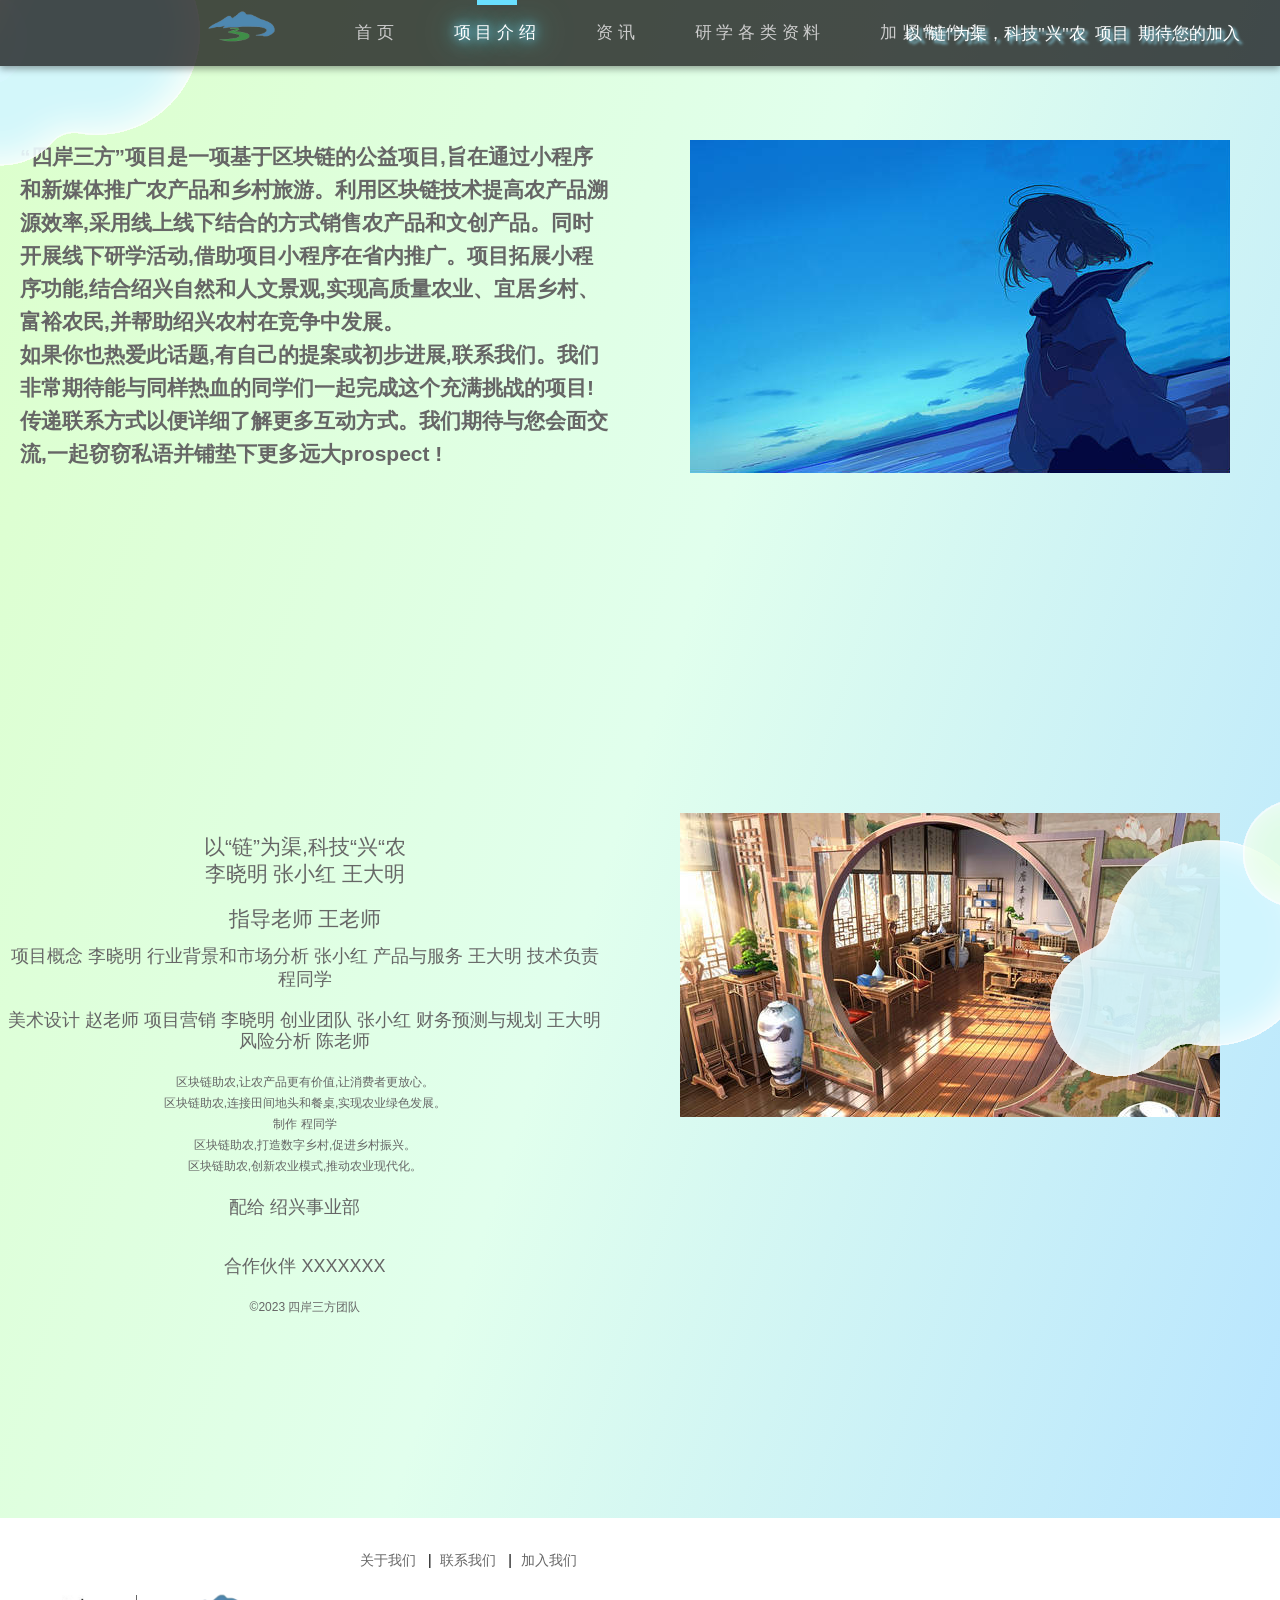
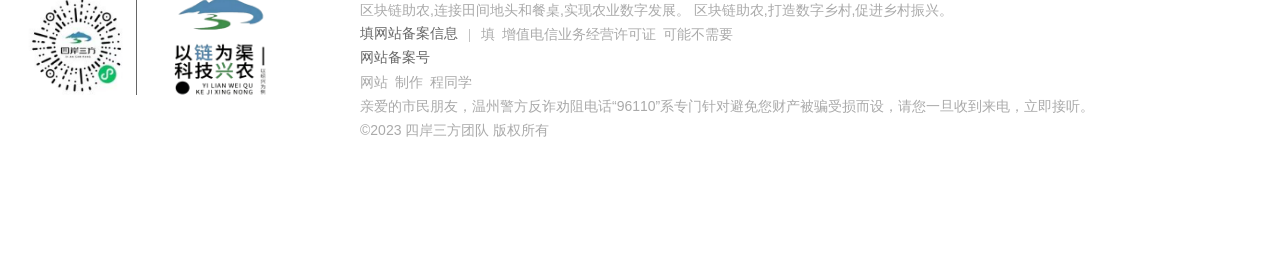
==== introduction.html @ 14f5defb "sanfangxinnong" ====
<!DOCTYPE html>

<html lang="zh-CN"> 
	<head> 
		<meta charset="UTF-8"> 
		<meta name="viewport" content="width=device-width, initial-scale=1.0">
		<title>以"链"为渠，科技"兴"农 项目</title> 
		<!-- 网站说明 -->
		 <meta name="description" content="xxxxxxxx"/>
		 <!-- 网站搜索关键字 -->
		 <meta data-n-head="true" data-hid="Keywords" name="Keywords" content="xxxxx"/>
		<!-- 设置网站的图标（在标题栏和收藏栏）
		 网站图片一般都存储在网站的根目录下，名字一般叫做 favicon.ico -->
		<link rel="icon" type="image/x-icon" href="image\favicon.ico" /><!--网页图标-->
    <!-- 引入初始样式文件 -->
    <link rel="stylesheet" href="css/base.css">
    <!-- 引入公共的样式文件 -->
    <link rel="stylesheet" href="css/common.css">
    <!-- 引入字体图标的样式文件 -->
    <link rel="stylesheet" href="fonts/style.css">
    <script src="js\news.js">

    </script>
 
</head>
<style>
/* 设置所有元素的盒模型，边距和填充为0 */
* {
 box-sizing: border-box;
 margin: 0;
 padding: 0;
 }
 /* 头部模块顶部的小滑块 */
.piece{
  position: absolute; /* 绝对定位 */
  z-index: 1; /* 层级为1 */
  transition: all 0.3s ease-in-out 0s; /* 过渡效果 */
  background-color: rgb(105, 224, 255); /* 背景颜色 */
  height: 5px; /* 高度为5px */
  left: 477px; /* 距离左边为354px */
  width: 40px; /* 宽度为40px */
  top: 0px; /* 距离顶部为0px */
 }
 .header_logo {
  float: left; /* 左浮动 */
  margin-left: 8px; /* 左外边距为8px */
  margin-right: 0px; /* 右外边距为0px */
  width: 317px; /* 宽度为317px */
  height: 100%; /* 高度为100% */
  background: transparent url(../images/header_logo.png) no-repeat; /* 背景图片不重复 */
  cursor: pointer; /* 鼠标样式为指针 */
  font-size: 0; /* 字体大小为0 */
 }
 .header_navbar {
  display: inline-block; /* 行内块级元素 */
  list-style-type: none; /* 列表样式为无序列表 */
 }
 .header_navitem {
  position: relative; /* 相对定位 */
  float: left; /* 左浮动 */
  width: auto; /* 宽度自适应 */
  height: 66px; /* 高度为66px */
  margin: 0 30px; /* 上下外边距为0，左右外边距为30px */
  line-height: 66px; /* 行高为66px，实现垂直居中 */
  font-size: 17px; /* 字体大小为17px */
  color: #ccc; /* 字体颜色为灰色 */
  text-align: center; /* 文本居中对齐 */
  cursor: pointer; /* 鼠标样式为指针 */
 }
 .header_navitem:hover, .header_navitem_focus {
  text-shadow: 0 0 10px #69e0ff, 0 0 20px #69e0ff, 0 0 40px #69e0ff; /* 文本阴影效果，颜色为蓝色 */
  color: #fff; /* 文本颜色为白色 */
 }
 

/* 使用target标签对不同的块进行标记 */
.header_navitem[target=top]:hover ~ .piece{
  left: 355px;
}
.header_navitem[target=first]:hover ~ .piece{
    left: 477px;
}
.header_navitem[target=second]:hover ~ .piece{
    left: 596px;
}
.header_navitem[target=third]:hover ~ .piece{
    left: 740px;
}
.header_navitem[target=fourth]:hover ~ .piece{
    left: 750px;
}
.header_navitem[target=fifth]:hover ~ .piece{
    left: 849px;
}
/* 定义一个类名为city的样式 */
.city {
 color: #666; /* 设置文本颜色为灰色 */
 font-family: Helvetica Neue, arial, sans-serif; /* 设置字体为Helvetica Neue或者arial或者sans-serif */
 font-size: 18px; /* 设置字体大小为14像素 */
 line-height: 18px; /* 设置行高为14像素 */
 text-decoration: none; /* 去掉文本的下划线 */
 width: auto; /* 设置宽度为自动 */
 max-width: auto; /* 设置最大宽度为自动 */
 padding-right: 20px; /* 设置右内边距为20像素 */
 margin-left: auto; /* 设置左外边距为自动 */
 margin-right: auto; /* 设置右外边距为自动 */
}

/* 定义一个类名为inner的样式 */
.inner {
 padding-top: 140px; /* 设置上内边距为140像素 */
 padding-bottom: 200px; /* 设置下内边距为200像素 */
 column-gap: 40px; /* 设置列间距为40像素 */
 display: grid; /* 设置显示方式为网格布局 */
 grid-template-columns: repeat(auto-fit, minmax(320px, 0.5fr)); /* 设置自适应的网格列，每列最小宽度为320像素，最大宽度为可用空间的一半 */
 grid-template-rows: auto; /* 设置自适应的网格行，每行高度根据内容自动调整 */
 justify-items: center; /* 设置网格项在水平方向上居中对齐 */
}

/* 定义一个类名为catchcopy的样式 */
.catchcopy {
 font-size: 21px; /* 设置字体大小为24像素 */
 font-weight: 700; /* 设置字体粗细为700 */
 line-height: 33px; /* 设置行高为38像素 */
 animation-delay: 0.6s; /* 设置动画延迟时间为0.6秒 */
 animation-duration: 0.55s; /* 设置动画持续时间为0.55秒 */
 animation-name: fadein; /* 设置动画名称为fadein，需要定义fadein的关键帧和属性变化 */
 animation-timing-function: cubic-bezier(0, 0, 0.1, 1); /* 设置动画的速度曲线为三次贝塞尔曲线，控制点坐标分别为(0, 0)和(0.1, 1) */ 
}

/* 定义一个类名为left-image的样式 */
.left-image {
  margin-right: 10px; /* 设置图片和文本的右间距为10像素 */
  margin-left: 20px; /* 设置图片和左边界的间距为20像素 */
  max-width: 100%; /* 设置图片的最大宽度为可用空间的一半 */
  height: auto; /* 设置图片的高度为自动 */
}

/* 定义一个类名为right-image的样式 */
.right-image {
  margin-left: 10px; /* 设置图片和文本的左间距为10像素 */
  margin-right: 20px; /* 设置图片和右边界的间距为20像素 */
  max-width: 100%; /* 设置图片的最大宽度为可用空间的一半 */
  height: auto; /* 设置图片的高度为自动 */
}

/* 定义鼠标悬停在图片时的样式 */
.left-image:hover {
  opacity: 0.5; /* 设置图片的透明度为0.5 */
  border: 5px solid black; /* 设置图片的边框为5像素的黑色实线 */
}


/* 定义鼠标悬停在图片时的样式 */
.right-image:hover {
  opacity: 0.5; /* 设置图片的透明度为0.5 */
  border: 5px solid black; /* 设置图片的边框为5像素的黑色实线 */
}
.awa2 {
    position: absolute; /* 设置图片的定位方式为绝对定位 */
    top:-111px; /* 设置图片距离上边界为0 */
    left: -111px; /* 设置图片距离右边界为0 */
  }
.awa3 {
    position: absolute; /* 设置图片的定位方式为绝对定位 */
    top:-10px; /* 设置图片距离上边界为0 */
    left: -70px; /* 设置图片距离右边界为0 */
  }
  .awa4 {
    position: absolute; /* 设置图片的定位方式为绝对定位 */
    top:800px; /* 设置图片距离上边界为0 */
   right: -70px; /* 设置图片距离右边界为0 */
  }
/* 定义spin动画的关键帧和属性变化 */
@keyframes spin {
    from {transform: rotate(0deg);}
    to {transform: rotate(360deg);}
}

/* 定义fadein动画的关键帧和属性变化 */
@keyframes fadein {
    from {opacity:0;}
    to {opacity:1;}
}
/* 设置移动端和平板端的断点 */
@media screen and (max-width: 768px) {
  /* 设置移动端和平板端的样式 */
  .city {
    max-width: 100%; /* 设置最大宽度为100% */
  }

  .inner {
    grid-template-columns: repeat(auto-fit, minmax(200px, 1fr)); /* 设置网格列的最小宽度为200px */
    padding-top: 80px; /* 设置上内边距为80px */
    padding-bottom: 100px; /* 设置下内边距为100px */
    padding-left: 333px; /* 设置左内边距为50px */
    padding-right: 333px; /* 设置右内边距为50px */
  }

  .catchcopy {
    font-size: 21px; /* 设置字号为21px */
    line-height: 28px; /* 设置行高为28px */
    width: 80%; /* 设置宽度为80% */
   
  }
  /* 定义一个类名为awa2的样式 */


}


</style>

<main>
  <!-- 使用<main>标签包裹整个页面 -->
<body>
  <!-- 头部模块 start-->
  <header class="header">
      <!-- logo模块 -->
    <div class="header_logo">
        <h1>
          <img src="image/四岸三方logo.png" width="330">
        </h1>
    </div>
    <!--音乐控件 -->
    <!-- <div class="audio_controller">
        <div class="audio_controller_on">
          <img src="image/audio_controller_on.png" alt="音乐控件" class="audio_controller_on">
           谷歌浏览器不支持自动播放，可用edge浏览器打开 -->
          <!-- <audio src="audios/BackGroundMusic.mp3" autoplay="autoplay" loop="loop">
            您的浏览器不支持视频播放
          </audio>
        </div>
    </div> --> 
    <div class="header_navbar">
      <a href="index.html" target="top" class="header_navitem" >首 页</a>
       <!-- 使用target标签对不同的块进行标记 -->
       <a href="#" target="first" class="header_navitem header_navitem_focus" >项 目 介 绍</a>
       <a href="news.html" target="second" class="header_navitem">资&nbsp;讯</a>
       <a href="product.html" target="third" class="header_navitem">研 学 各 类 资 料</a>
       <a href="#"  class="header_navitem">加 紧 制 作 中</a>
       <div class="piece" ></div>
     </div>
     <div class="header_login">
       <button class="login_btn">
       <!-- 之前是登录按钮  -->
     </span> <span style="color:white;text-shadow:3px 3px 3px rgb(150, 233, 254)">以"链"为渠，科技"兴"农 项目 期待您的加入</span>
       </button>
     </div>
   </header>

<section class="city" style="background-image: linear-gradient(108.54deg, rgb(220, 255, 203), rgb(225, 255, 237), rgb(184, 229, 255));" >
<!-- 使用<section>标签表示每一段代码，并给它一个类名city -->
  <div class="inner" >
  <!-- 使用<div>标签表示内部容器，并给它一个类名inner -->
    <img class="awa3" src="image\BUBBLE1.svg" style="height:97px;" data-rellax-speed="1.2" /> 
    <!-- 使用<img>标签表示图片，并给它一个类名awa1，只设置高度属性 -->
    <div class="catchcopy" style="margin-left: 20px;" >
    <!-- 使用<div>标签表示文本，并给它一个类名catchcopy -->
    “四岸三方”项目是一项基于区块链的公益项目,旨在通过小程序和新媒体推广农产品和乡村旅游。利用区块链技术提高农产品溯源效率,采用线上线下结合的方式销售农产品和文创产品。同时开展线下研学活动,借助项目小程序在省内推广。项目拓展小程序功能,结合绍兴自然和人文景观,实现高质量农业、宜居乡村、富裕农民,并帮助绍兴农村在竞争中发展。 
    <br>如果你也热爱此话题,有自己的提案或初步进展,联系我们。我们非常期待能与同样热血的同学们一起完成这个充满挑战的项目! 
    传递联系方式以便详细了解更多互动方式。我们期待与您会面交流,一起窃窃私语并铺垫下更多远大prospect !
    </div>
    <img src="image/轮播2.jpg" class="left-image">
    <!-- <img src="image/轮播1.jpg"  class="left-image"> -->

  </div>
  <div class="inner" style="text-align: center;"`>
    <img class="awa2" src="image\BUBBLE2.svg" style="height: 333px;" data-rellax-speed="0.8" />
    <img class="awa4" src="image\BUBBLE2.svg" style="height: 333px;" data-rellax-speed="0.8" />
    <img class="awa4" src="image\BUBBLE1.svg" style="height:107px;" data-rellax-speed="1.2" />
    <div style="text-align: center;"> 
      
       <p style="font-size: 21px; font-weight: 200; line-height: 27px; margin-top: 20px;">以“链”为渠,科技“兴“农</p> 
       <p style="font-size: 21px; font-weight: 200; line-height: 27px; margin-bottom: 5px;">李晓明 张小红 王大明</p> 
       <br>
       <p style="font-size: 21px; font-weight: 200;"> 指导老师 王老师</p> 
       <br>
       <p style="font-size: 18px; font-weight: 200; line-height: 21px; margin-bottom: 20px;"> 项目概念 李晓明 行业背景和市场分析 张小红 产品与服务 王大明 技术负责 程同学 
        <span ></span> 
       </p>
       <p style="font-size: 18px; font-weight: 200; line-height: 21px; margin-bottom: 20px;"> 美术设计 赵老师 项目营销 李晓明 创业团队 张小红 财务预测与规划 王大明 风险分析 陈老师 </p> 
       <p style="font-size: 12px; font-weight: 200; line-height: 21px;">区块链助农,让农产品更有价值,让消费者更放心。</p> 
       <p style="font-size: 12px; font-weight: 200; line-height: 21px;">区块链助农,连接田间地头和餐桌,实现农业绿色发展。</p> 
       <p style="font-size: 12px; font-weight: 200; line-height: 21px;">制作 程同学</p> 
       <p style="font-size: 12px; font-weight: 200; line-height: 21px;margin-bottom: 20px;"> 区块链助农,打造数字乡村,促进乡村振兴。 
        <br> 区块链助农,创新农业模式,推动农业现代化。 
       </p> 
       
       <p style="font-size: 18px; font-weight: 200; line-height: 21px; margin-bottom: 20px;">配给 绍兴事业部    </p>        
        <p style="font-size: 18px; font-weight: 200; line-height: 21px; margin-bottom: 20px;">合作伙伴 XXXXXXX</p> 
       <p style="font-size: 12px; font-weight: 200; line-height: 21px;">©2023 四岸三方团队</p> 
      </div>
      <img src="image/轮播4.jpg" class="right-image">
      <!-- <img src="image/轮播3.jpg"  class="right-image"> -->
    </div>
  </section>
</main>
 <!-- 尾部内容模块 start -->
 <div class="footer">
  <div class="footer-content">
    <div class="footer-logo">
      <div style="display: flex; align-items: center;">
        <img src="image\二维码(temp).png" >
        <span></span>
        <h1>
          <img src="image/页脚logo.png">
        </h1>
      </div>    
    </div>
    <div class="footer-info">
      <div class="footer-link">
        <div class="footer-protocol">
          <div>
            <a href="#" target="_blank" >关于我们</a>
            |           
            <a href="#" target="_blank" >联系我们</a>
            |           
            <a href="#" target="_blank">加入我们</a>          
          </div>        
        </div>      
      </div>
      <div>
        <p class="advice-info">          
          区块链助农,连接田间地头和餐桌,实现农业数字发展。    区块链助农,打造数字乡村,促进乡村振兴。
        </p>
        <div class="inline-info">
          <a href="#" target="_blank">            
            填网站备案信息           
          </a>
          <span class="split-line"> | </span>
          <span>填  增值电信业务经营许可证  可能不需要 </span>
        </div>              
      </div>
      <div class="footer-filing-content">                    
        <a href="#" target="_blank">网站备案号 </a>              
      </div>
      <div class="footer-filing-tip">              
        <span>网站 制作 程同学</span>        
      </div>
      <div class="footer-tip">        
        亲爱的市民朋友，温州警方反诈劝阻电话“96110”系专门针对避免您财产被骗受损而设，请您一旦收到来电，立即接听。      
      </div>
      <div class="mihoyo-copyright">©2023 四岸三方团队 版权所有</div>
      <div class="footer-icon">
        <a href="#" target="_blank" style="background-image: url(images/shiming.png);"></a>
        <a href="#" target="_blank" style="background-image: url(images/jubao.png);"></a>
        <a href="#" target="_blank" style="background-image: url(images/youhai.png);"></a>
        <a href="#" target="_blank" style="background-image: url(images/culture.png);"></a>
        <a href="#" target="_blank" style="background-image: url(images/e110.png);"></a>
        <a href="#" target="_blank" style="background-image: url(images/zhizhao.png);"></a>
      </div>
    </div>
  </div>
</div>
<!-- 尾部内容模块 end -->
</footer>
<!-- 尾部模块 end-->
</div>
</body>
</html>
---- css/base.css ----
/* 把所有标签的内外边距清零 */
* {
    margin: 0;
    padding: 0;
    /* CSS3里的盒子模型 */
    box-sizing: border-box;
}
/* em 和 i 斜体的文字不倾斜 */
em,
i {
    font-style: normal
}
/* 去掉li 的小圆点 */
li {
    list-style: none
}

img {
    /* border 0 照顾低版本浏览器 如果 图片外面包含了链接会有边框的问题 */
    border: 0;
    /* 取消图片底侧有空白缝隙的问题 */
    vertical-align: middle
}

button {
    /* 当我们鼠标经过button 按钮的时候，鼠标变成小手 */
    cursor: pointer
}

a {
    color: #666;
    text-decoration: none
}

a:hover {
    color:rgba(47, 150, 227, 0.75);
}

button,
input {
    /* "\5B8B\4F53" 就是宋体的意思 这样浏览器兼容性比较好 */
    font-family: Microsoft YaHei, Heiti SC, tahoma, arial, Hiragino Sans GB, "\5B8B\4F53", sans-serif
}

body {
    width: 100%;
    height: 100%;
    /* CSS3 抗锯齿形 让文字显示的更加清晰 */
    -webkit-font-smoothing: antialiased;
    background-color: #fff;
    font: 12px/1.5 Microsoft YaHei, Heiti SC, tahoma, arial, Hiragino Sans GB, "\5B8B\4F53", sans-serif;
    color: #666
}
html {
    height: 100%;
}

span{
    font-family: 'icomoon';
}

.hide,
.none {
    display: none
}
/* 清除浮动 */
.clearfix:after {
    visibility: hidden;
    clear: both;
    display: block;
    content: ".";
    height: 0
}

.clearfix {
    *zoom: 1
}
---- css/common.css ----
/* 头部模块 start*/

/* 定义头部模块 */
.header {
  position: fixed;
  z-index: 998;
  width: 100%;
  min-width: 1280px;
  height: 66px;
  background-color: rgba(17, 17, 17, 0.75);
  box-shadow: 0px 3px 7px 0px rgba(0, 0, 0, 0.35);
}

/* 头部模块顶部的小滑块 */
.piece{
 position: absolute; /* 绝对定位 */
 z-index: 1; /* 层级为1 */
 transition: all 0.3s ease-in-out 0s; /* 过渡效果 */
 background-color: rgb(105, 224, 255); /* 背景颜色 */
 height: 5px; /* 高度为5px */
 left: 354px; /* 距离左边为354px */
 width: 40px; /* 宽度为40px */
 top: 0px; /* 距离顶部为0px */
}
.header_logo {
 float: left; /* 左浮动 */
 margin-left: 8px; /* 左外边距为8px */
 margin-right: 0px; /* 右外边距为0px */
 width: 317px; /* 宽度为317px */
 height: 100%; /* 高度为100% */
 background: transparent url(../images/header_logo.png) no-repeat; /* 背景图片不重复 */
 cursor: pointer; /* 鼠标样式为指针 */
 font-size: 0; /* 字体大小为0 */
}
.header_navbar {
 display: inline-block; /* 行内块级元素 */
 list-style-type: none; /* 列表样式为无序列表 */
}
.header_navitem {
 position: relative; /* 相对定位 */
 float: left; /* 左浮动 */
 width: auto; /* 宽度自适应 */
 height: 66px; /* 高度为66px */
 margin: 0 30px; /* 上下外边距为0，左右外边距为30px */
 line-height: 66px; /* 行高为66px，实现垂直居中 */
 font-size: 17px; /* 字体大小为17px */
 color: #ccc; /* 字体颜色为灰色 */
 text-align: center; /* 文本居中对齐 */
 cursor: pointer; /* 鼠标样式为指针 */
}
.header_navitem:hover, .header_navitem_focus {
 text-shadow: 0 0 10px #69e0ff, 0 0 20px #69e0ff, 0 0 40px #69e0ff; /* 文本阴影效果，颜色为蓝色 */
 color: #fff; /* 文本颜色为白色 */
}


/* 使用target标签对不同的块进行标记 */
.header_navitem[target=first]:hover ~ .piece{
    left: 477px;
}
.header_navitem[target=second]:hover ~ .piece{
    left: 596px;
}
.header_navitem[target=third]:hover ~ .piece{
    left: 740px;
}
.header_navitem[target=fourth]:hover ~ .piece{
    left: 750px;
}
.header_navitem[target=fifth]:hover ~ .piece{
    left: 849px;
}

/* 登录按键 */
.header_login {
    display: flex;
    justify-content: flex-end;
    position: absolute;
    top: 0;
    right: 30px;
    height: 100%;
    min-width: 200px;
    white-space: nowrap;
}
.header_login .login_btn {
  display: flex;
  align-items: center;
  padding: 0 10px;
  border: 0;
  outline: none;
  background: none;
  font-size: 17px;
  color: #ccc;
}
.header_login .login_btn #user{
  margin-left: 18px;
  font-size: 27px;
}
.header_login .login_btn:hover {
  color: #fff;
}

/* 音乐播放控件 */
.audio_controller {
  position: fixed;
  z-index: 999;
  top: 18px;
  left: 70px;
}
.audio_controller_on,
.audio_controller_off {
  width: 30px;
  height: 30px;
  cursor: pointer;
}

/* 头部模块 end*/

/* 内容模块 start*/
.home {
  min-width: 1280px;
  background-color: rgba(17, 17, 17, 0.75);
}
.home .poster {
  position: relative;
  width: 100%;
  height: 100vh;
  
  max-height: 669px; 
  /* 修改这个解决了缩放视频 隔阂问题 */
  overflow: hidden;
}
.home .poster video {
  -o-object-fit: cover;
  object-fit: cover;
  opacity: 1;
  width: 1920px;
  height: 1080px;
}
.home .poster #poster_wrap {
  display: flex;
  left: 0;
  top: 0;
  bottom: 0;
  right: 0;
  z-index: 1000;
  min-width: 1280px;
  justify-content: center;
  align-items: center;
  background: #fcf9fe;
}
.home .poster .poster_bg {
  width: 100%;
  object-fit: cover;
}
.home .poster_sign {
  z-index: 5;
  display: flex;
  flex-direction: column;
  align-items: center;
  justify-content: flex-end;
  position: absolute;
  top: 0;
  bottom: 0;
  left: 0;
  right: 0;
  box-sizing: border-box;
}

/* 视频按钮 */
.home .poster_video {
  position: relative;
  display: block;
  margin: 14px auto;
  width: 48px;
  height: 48px;
  border-radius: 50%;
  border: 0;
  background: #fff;
  
  /* font-size: 0; */
  cursor: pointer;
  outline: none;
  transition: background 0.25s linear;
}
.home .poster_video:hover {
  background: transparent;
}
.home .poster_video_entry {
  width: 356px;
  height: 76px;
  background: url(../images/download.png) no-repeat center center;
  margin-bottom: 20px;
}
.home .poster_video::before {
  content: '';
  display: block;
  position: absolute;
  left: 50%;
  top: 50%;
  z-index: 1;
  width: 28px;
  height: 28px;
  
  /* 使用平移调整到到按钮的中心位置 */
  transform: translate(-50%, -50%);
  background: url(../images/play.png) no-repeat;
  background-position: center top;
}
.home .poster_video:hover::before {
  background: url(../images/play.png) no-repeat;
  background-position: center bottom;
}

/* 游戏下载部分 */
.poster_download {
  
  /* flex-shrink: 0; */
  margin-bottom: 20px;
  height: 143px;
}
.poster_download_frame {
  display: flex;
  justify-content: space-between;
  margin: 0 auto;
  width: 643px;
  height: 100%;
  padding: 10px;
  background: url(../images/download_frame.png) center no-repeat;
}
.poster_download_frame .poster_download_frame_btn {
  display: block;
  cursor: pointer;
  
  /* flex-shrink: 0; */
}
.poster_download_frame .poster_download_frame_btn_lg {
  width: 164px;
  height: 123px;
  background-image: url(../images/pc_first.png);
}
.poster_download_frame_btn_lg:hover{
  background-image: url(../images/pc_last.png);
}
.poster_download_frame .poster_download_frame_group {
  display: flex;
  flex-direction: column;
  justify-content: space-between;
  align-items: center;
}
.poster_download_frame .poster_download_frame_group_ios {
  width: 176px;
  height: 60px;
  background-image: url(../images/ios_first.png);
}
.poster_download_frame_group_ios:hover{
  background-image: url(../images/ios_last.png);
}
.poster_download_frame .poster_download_frame_group_android {
  width: 176px;
  height: 60px;
  background-image: url(../images/android_first.png);
}
.poster_download_frame_group_android:hover{
  background-image: url(../images/android_last.png);
}
.poster_download_frame .poster_download_frame_group_taptap {
  width: 176px;
  height: 60px;
  background-image: url(../images/taptap_first.png);
}
.poster_download_frame_group_taptap:hover{
  background-image: url(../images/taptap_last.png);
}
.poster_download_frame .poster_download_frame_group_ps4 {
  width: 176px;
  height: 60px;
  background-image: url(../images/ps4_first.png);
}
.poster_download_frame_group_ps4:hover{
  background-image: url(../images/ps4_last.png);
}
.poster_download_frame .poster_download_qr {
  position: relative;
  align-self: flex-start;
  width: 96px;
  height: 100%;
}
.poster_download_qr_icon {
  position: absolute;
  left: 50%;
  top: 33px;
  transform: translateX(-50%);
  z-index: 1;
  width: 30px;
  height: 30px;
  border: 2px solid #475e7d;
  border-radius: 4px;
}
.poster_download_qr_code {
  position: absolute;
  width: 100%;
  display: block;
}
.poster_download_qr_text {
  text-align: center;
  font-size: 16px;
  color: black;
  margin-top: 99px;
}

/* 第一张海报底部的小箭头 */
.home .poster_arrows {
  position: relative;
  margin-bottom: 12px;
  width: 25px;
}
@keyframes arrow
{
  50% {
    opacity: 0;
  }
}
.home .poster_arrow {
  width: 100%;
  height: 15px;
  background-image: url(../images/poster_arrow.png);
  background-repeat: no-repeat;
  background-position: center 0;
  background-color: transparent;
  background-size: auto;
  animation-name: arrow;
  animation-duration: 1.5s;
  animation-timing-function: linear;
  animation-iteration-count: infinite;
}
.home .poster_arrow_1 {
  top: 0;
  animation-delay: 0s;
}
.home .poster_arrow_2 {
  top: 12px;
  animation-delay: 0.5s;
}
.home .poster_arrow_3 {
  top: 24px;
  animation-delay: 1s;
}

/* 第二张海报(新闻模块) */

/* 新闻标题 */
.home .news {
  display: flex;
  flex-direction: column;
  width: 100%;
  height: 910px;
  background: url(../image/newsbg.png) no-repeat center/cover;
  color: #fff;
}
.home .news h3 {
  position: relative;
  margin: 183px auto 60px;
  font-size: 50px;
  font-weight: 400;
  text-align: center;
}
.home .news h3::before, .home .news h3::after {
  content: '';
  position: absolute;
  top: 50%;
  width: 385px;
  height: 14px;
  background: url(../images/news_ba.png) no-repeat center/cover;
}
.home .news h3::before {
  left: 0;
  transform: translate(calc(-100% - 32px), -50%);
}
.home .news h3::after {
  right: 0;
  transform: translate(calc(100% + 32px), -50%) rotateY(180deg);
}

/* 新闻内容 */
.home .news_main {
  display: flex;
  justify-content: center;
  height: 400px;
  margin: 0 auto;
}

/* 轮播图 start */
.home .news_swiper, .home .news_content {
  position: relative;
  width: 640px;
  margin: 0;
  background: rgba(38, 18, 12, 0.62);
}
.swiper-wrapper {
  position: relative;
  width: 100%;
  height: 100%;
  z-index: 1;
  display: -webkit-box;
  display: -webkit-flex;
  display: -ms-flexbox;
  display: flex;
  -webkit-transition-property: -webkit-transform;
  transition-property: -webkit-transform;
  -o-transition-property: transform;
  transition-property: transform;
  transition-property: transform, -webkit-transform;
  transition-property: transform,-webkit-transform;
  -webkit-box-sizing: content-box;
  box-sizing: content-box;
  animation-name: photos;
  animation: photos 16s linear infinite;
}
@keyframes photos
{ 
  0% {
    transform: translate3d(-640px, 0px, 0px);
  }
  23% {
    transform: translate3d(-640px, 0px, 0px);
  }
  25% {
    transform: translate3d(-1280px, 0px, 0px);
  }
  48% {
    transform: translate3d(-1280px, 0px, 0px);
  }
  50% {
    transform: translate3d(-1920px, 0px, 0px);
  }
  73% {
    transform: translate3d(-1920px, 0px, 0px);
  }
  75% {
    transform: translate3d(-2560px, 0px, 0px);
  }
  98% {
    transform: translate3d(-2560px, 0px, 0px);
  }
  100% {
    transform: translate3d(-640px, 0px, 0px);
  }
}
.swiper-slide {
  -webkit-flex-shrink: 0;
  -ms-flex-negative: 0;
  flex-shrink: 0;
  width: 100%;
  height: 100%;
  position: relative;
  -webkit-transition-property: -webkit-transform;
  transition-property: -webkit-transform;
  -o-transition-property: transform;
  transition-property: transform;
  transition-property: transform, -webkit-transform;
  transition-property: transform,-webkit-transform;
}
.swiper-container {
  margin-left: auto;
  margin-right: auto;
  position: relative;
  overflow: hidden;
  list-style: none;
  padding: 0;
  z-index: 1;
}
.home .news_link {
  display: flex;
  width: 100%;
  height: 100%;
}
.home .news_banner {
  width: 100%;
  height: 100%;
  
  /* -o-object-fit: cover; */
  object-fit: cover;
}
.home .news_pager {
  display: flex;
  align-items: flex-end;
  justify-content: center;
}
.swiper-pagination-bullets{
  bottom: 10px;
  left: 0;
  width: 100%;
}

/* .swiper-pagination-bullet_first {
  width: 18px;
  height: 18px;
  margin: 0 4px;
  background-color: #fff;
  border-radius: 50%;
  border: solid 2px rgba(255, 255, 255, 0.3);
  box-sizing: border-box;
  box-shadow: 0px 0px 12px 0px rgba(17, 17, 17, 0.3);
  opacity: 1;
} */
.swiper-pagination-bullet {
  width: 18px;
  height: 18px;
  background-color: rgba(0, 0, 0, 0.1);
  border-radius: 50%;
  border: solid 2px rgba(255, 255, 255, 0.3);
  box-sizing: border-box;
  box-shadow: 0px 0px 12px 0px rgba(17, 17, 17, 0.3);
  opacity: 1;
  animation: bullet 16s linear infinite;
}
.swiper-pagination-bullets .swiper-pagination-bullet {
  margin: 0 4px;
}
.swiper-pagination {
  position: absolute;
  text-align: center;
  -webkit-transition: .3s opacity;
  -o-transition: .3s opacity;
  transition: .3s opacity;
  -webkit-transform: translate3d(0,0,0);
  transform: translate3d(0,0,0);
  z-index: 10;
}
@keyframes bullet
{ 
  0% {
    background-color: #fff;
  }
  24.9% {
    background-color: #fff;
  }
  25%{
    background-color: rgba(0, 0, 0, 0.1);
  }
}
.bullet_first{
   animation-delay: 0s;
}
.bullet_second{
  animation-delay: 4s;
}
.bullet_third{
  animation-delay: 8s;
}
.bullet_fourth{
  animation-delay: 12s;
}

/* 轮播图 end */

/* 新闻导航栏 start */
.home .news_tab_list {
  display: flex;
  align-items: flex-start;
  width: 592px;
  margin: 35px auto 0;
  border-bottom: 3px solid rgba(255, 255, 255, 0.1);
}
.home .news_tab_item--active {
    color: #ffd49f;
}
.home .news_tab_item {
    position: relative;
    padding: 0 19px 12px;
    font-size: 18px;
    text-align: center;
    cursor: pointer;
}
.home .news_tab_item--active::after {
  position: absolute;
  left: 0;
  bottom: -3px;
  display: block;
  content: '';
  width: 100%;
  height: 3px;
  background: #ffd49f;
}

/* 这是一个 CSS 样式表，以 
/* 开始，以 */ 结束 */
:root {
  --color-white: #fff; 
  /* 这是一个变量，用于定义白色 */
  --color-orange: #ffd49f; 
  /* 这是一个变量，用于定义橙色 */
  --color-gray: #f0f0f0; 
  /* 这是一个变量，用于定义灰色 */
}
.news {
  font-size: 16px; 
  /* 这是一个属性，用于设置新闻模块的基准字体大小为 16 像素 */
}
.news_tab_list {
  display: flex; 
  /* 这是一个属性，用于设置元素的显示方式为弹性盒子(flex)，可以让子元素在一行内排列 */
  list-style: none; 
  /* 这是一个属性，用于取消列表元素的默认样式(如项目符号) */
  margin: 2.1875rem auto 0; 
  /* 这是一个属性，用于设置元素的外边距为上 35 像素(2.1875rem)、左右自动、下 0 像素 */
  border-bottom: 0.1875rem solid rgba(255, 255, 255, 0.1); 
  /* 这是一个属性，用于设置元素的边框宽度为下 3 像素(0.1875rem)、样式为实线(solid)、颜色为半透明白色(rgba(255, 255, 255, 0.1)) */
}
.news_tab_item--active {
  color: var(--color-orange); 
  /* 这是一个属性，用于设置元素的字体颜色为橙色(var(--color-orange))，引用了之前定义的变量 */
}
.news_tab_item {
  position: relative;
  padding: 0 1.1875rem 0.75rem; 
  /* 这是一个属性，用于设置元素的内边距为上下 0 像素、左右 19 像素(1.1875rem)、下 12 像素(0.75rem) */
  text-align: center; 
  /* 这是一个属性，用于设置元素的文本对齐方式为居中(center) */
  cursor: pointer; 
  /* 这是一个属性，用于设置元素的鼠标指针样式为手形(pointer) */
}
.news_tab_item--active::after {
 position: absolute;
 left: 0;
 bottom: -0.1875rem; 
 /* 这是一个属性，用于设置元素相对于父元素底部的偏移量为 -3 像素(0.1875rem)*/
 display: block;
 content: '';
 width: 100%;
 height: 0.1875rem; 
 /* 这是一个属性，用于设置元素的高度为 3 像素(0.1875rem)*/
 background: var(--color-orange); 
 /* 这是一个属性，用于设置元素的背景颜色为橙色(var(--color-orange))，引用了之前定义的变量 */
}
.news_list {
 width:37rem; 
 /* 这是一个属性，用于设置元素的宽度为592像素(37rem)*/
 margin: 0 auto;
}
.news_item {
 position: relative;
 display: flex;
 align-items: center;
 width:100%;
 height:3.125rem; 
 /* 这是一个属性，用于设置元素的高度为50像素(3.125rem)*/
 border-bottom:2px solid rgba(255,255,255,0.08);
 box-sizing: content-box;
 font-size:1em; 
 /* 这是一个属性，用于设置元素的字体大小为1倍基准字体大小(1em)*/
 color: var(--color-white); 
 /* 这是一个属性，用于设置元素的字体颜色为白色(var(--color-white))，引用了之前定义的变量 */
}
.news_item:hover {
 cursor:pointer;
 background-color:#ffd49f10;
 /* 这是一个属性，用于设置元素在鼠标悬停时的背景颜色为半透明橙色(#ffd49f10)，其中最后两位表示透明度 */
}
.news_title {
 height:1.25em;
 /* 这是一个属性，用于设置元素的高度为20像素(1.25em)*/
 line-height:1.25em;
 /* 这是一个属性，用于设置元素的行高为20像素(1.25em)*/
 padding-left:.6875em;
 /* 这是一个属性，用于设置元素左侧内边距为11像素(0.6875em)*/
}

.ellipsis {
  overflow: hidden;
  text-overflow: ellipsis;
  white-space: nowrap;
}
.home .news_date {
  position: absolute;
  
  /* top: 0; */
  right: 11px;
  color: rgba(255, 255, 255, 0.35);
  font-size: 14px;
  height: 50px;
  line-height: 50px;
}
.home .news_more {
  position: absolute;
  right: 33px;
  bottom: 30px;
  height: 22px;
  line-height: 22px;
  font-size: 18px;
  color: rgba(255, 255, 255, 0.75);
  cursor: pointer;
  padding-left: 38px;
  background: url(../images/zixun.png) no-repeat left;
}
.news_more:hover {
  color:rgba(255, 212, 159, 0.75);
  background: url(../images/zixun_hover.png) no-repeat left;
} 

/* 新闻导航栏 end */

/* city模块start */

/* 设置 .home .city 这个类的宽度为 100% */
.home .city {
  width: 100%;
 }
 
 
 /* 设置 .home .city_list 这个类的溢出内容为隐藏 */
 .home .city_list {
  overflow: hidden;
 }
 
 
 /* 设置 .home .city_list-item 这个类的样式 */
 .home .city_list-item {
  position: relative; 
  /* 相对定位 */
  height: 260px; 
  /* 高度为 260px */
  background: center no-repeat; 
  /* 背景图居中，不重复 */
  background-size: 100% 100%;
  /* 背景图大小为覆盖整个元素 */
  cursor: pointer; 
  /* 鼠标指针为手型 */
  overflow: hidden; 
  /* 溢出内容为隐藏 */
 }
 
 
 /* 设置 .home .city_list-item 这个类的伪元素 ::before 的样式 */
 .home .city_list-item::before {
  position: absolute; 
  /* 绝对定位 */
  z-index: 2; 
  /* 层叠顺序为 2 */
  top: 0; 
  /* 距离顶部为 0 */
  left: 0; 
  /* 距离左边为 0 */
  display: block; 
  /* 显示为块级元素 */
  content: ''; 
  /* 内容为空 */
  width: 100%; 
  /* 宽度为 100% */
  height: 100%; 
  /* 高度为 100% */
  background: rgba(0, 0, 0, 0.4); 
  /* 背景色为半透明的黑色 */
 }
 
 
 /* 设置 .home .city_list-item 这个类在鼠标悬停时的伪元素 ::before 的样式 */
 .home .city_list-item:hover::before {
  background: rgba(0, 0, 0, 0.2); 
  /* 背景色为更透明的黑色 */
 }
 
 
 /* 设置 .home .city_list-bg 这个类的样式 */
 .home .city_list-bg {
  position: absolute; 
  /* 绝对定位 */
  top: 0; 
  /* 距离顶部为 0 */
  left: 0; 
  /* 距离左边为 0 */
  display: block; 
  /* 显示为块级元素 */
  width: 100%; 
  /* 宽度为 100% */
  height: 100%; 
  /* 高度为 100% */
  background: center no-repeat; 
  /* 背景图居中，不重复 */
  /* background-size: contain; 或者 cover */
  background-size: 100% 100%;
  /* 背景图大小为覆盖整个元素*/
  transition: transform 0.4s ease-out; 
  /* 过渡效果为变换，持续时间为 0.4 秒，缓出效果，无延迟时间*/
 }
 
 
 /* 设置 .home .city_list-item 这个类在鼠标悬停时的子元素 .city_list-bg 的样式 */
 .home .city_list-item:hover .city_list-bg {
  transform: scale(1.2); 
  /* 变换效果为放大到原来的1.05倍 */
 }
 
 
 /* 设置 .home .city_list-item 这个类的子元素 p 和 a 的样式 */
 .home .city_list-item p, .home .city_list-item a {
  display: inline-block; 
  /* 显示为内联块级元素 */
  position: relative; 
  /* 相对定位 */
  z-index: 3; 
  /* 层叠顺序为3 */
  font-size: 36px; 
  /* 字体大小为36px */
  color: #fff; 
  /* 字体颜色为白色 */
  line-height: 260px; 
  /* 行高为260px，与高度相同，使文字垂直居中*/
  width: 100%; 
  /* 宽度为100%*/
  height: 260px; 
  /* 高度为260px*/
  background-image:url(../images/city_decoration.png);
  /*背景图是一个装饰图片*/
  background-position:center;
  /*背景图居中*/
  background-size: 100% 100%;
  background-repeat:no-repeat;
  /*背景图不重复*/
  text-align:center;
  /*文字水平居中*/
  text-shadow:0px 2px 6px rgba(0,0,0,0.2);
  /*文字阴影效果*/
  overflow:hidden;
  /*溢出内容隐藏*/
 }
 
 
 /* 设置 .home .city_list-item 这个类的子元素 p 的伪元素 ::after 的样式*/
 .home.city_list-item p::after {
  position:absolute;
  /*绝对定位*/
  bottom:91px;
  /*距离底部91px*/
  left:50%;
  /*距离左边50%，即居中*/
  transform:translateX(50%);
  /*水平方向向左移动自身宽度的一半，即居中*/
  display:block;
  /*显示为块级元素*/
  content:'';
  /*内容为空*/
  width:210 px;
  /*宽度210px*/
  height:10 px;
  /*高度10px*/
  background-image:url(../images/city_bottom.png);
  /*背景图是一个底部图片*/ 
  background-position:center;
  /*背景图居中*/ 
  background-size: 100% 100%;
  background-repeat:no-repeat;
  /*背景图不重复*/ 
  background-size:210px 10px;
  /*背景图大小与自身相同*/ 
  opacity:0;
  /*透明度是零，即不可见*/
  transition:opacity 0.4s ease-out;
  /*过渡效果是透明度，持续时间是0.4秒，缓出效果，无延迟时间*/
 }
 
 
 /* 设置 .home .city_list-item 这个类在鼠标悬停时的子元素 p 的伪元素 ::after 的样式*/
 .home.city_list-item:hover p::after {
  opacity:1;
  /*透明度是一，即可见*/
 }
 
 
 /* 设置 .home .city_list-item 这个类的子元素.city_list-char 的样式*/
 .home.city_list-item.city_list-char {
  position:absolute;
  /*绝对定位*/
  z-index:2;
  /*层叠顺序是2*/
  top:0;
  /*距离顶部是零*/
  left:0;
  /*距离左边是零*/
  display:block;
  /*显示为块级元素*/
  content:'';
  /*内容为空*/
  width:100%;
  /*宽度是100%*/
  height:100%;
  /*高度是100%*/
  background-repeat:no-repeat;
  /*背景图不重复*/
  background-size: contain;
  background-position:calc(50% +360 px)50%;
  /*背景图位置是水平方向居中加360像素，垂直方向居中*/
  background-size:960 px260 px;
  /*背景图大小是固定的像素值*/
  opacity:0;
  /*透明度是零，即不可见*/
  transition:all0.2 s ease-in-out;
  /*过渡效果是所有属性，持续时间是0.2秒，缓入缓出效果，无延迟时间*/ 
  border:#fff solid6 px;
  /*边框是白色实线6像素宽*/ 
 }
 
 
 /* 设置 .home .city_list-item 这个类在鼠标悬停时的子元素.city_list-char 的样式*/ 
 .home.city_list-item:hover.city_list-char { 
  opacity:1;
  /*透明度是一，即可见*/ 
 } 
 
 
 /* 设置.home.city_list-item--disable这个类的样式*/ 
 .home.city_list-item--disable { 
  pointer-events:none;
  /*鼠标事件无效*/ 
 } 
 
 
 /* 设置.home.city_list-item--disable这个类的子元素p和a的样式*/ 
 .home.city_list-item--disable p,.home.city_list-item--disable a { 
  color:rgba(255,255,255,0.3)!important;
  /*字体颜色是半透明的白色，并且优先级最高(important)*/ 
 } 
 
 
 /* 设置.home.city_list-item3这个类的样式*/ 
 .home.city_list-item3 { 
  background-size:cover;
  /*背景图大小覆盖整个元素*/  
  background-image:url(../images/city_disable.jpg);
  /*背景图是一个禁用状态的图片*/  
 }
 

 /* city模块 end */

/* 内容模块 end*/

/* 尾部模块 start*/
.footer {
  position: relative;
  z-index: 998;
  width: 100%;
  min-width: 1280px;
  min-height: 360px;
  padding-bottom: 35px;
  background-color: #111;
  margin: 0 auto;
}

/* 社交栏模块 start*/
.footer_socialbar {
  display: flex;
  z-index: 2;
  list-style-type: none;
  width: 100%;
  height: 52px;
  line-height: 52px;
  justify-content: center;
  align-items: center;
  margin: 0 auto;
  
  /* border-bottom: #1a1a1a solid 2px; */
}
.footer_socialitem {
  position: relative;
  float: left;
  width: 32px;
  height: 32px;
  line-height: 32px;
  margin-right: 34px;
  opacity: 0.4;
  cursor: pointer;
  background-size: cover;
}
.footer_socialitem:last-child {
  margin-right: 0;
}
.footer_socialitem:hover {
  opacity: 1;
}
.footer_socialitem--weibo {
  background-image: url(../images/weibo.png);
}
.footer_socialitem--wechat {
  background-image: url(../images/wechat.png);
}
.footer_socialitem--qq {
  background-image: url(../images/qq.png);
}
.footer_socialitem--share {
  width: 100%;
  height: 100%;
  background-image: url(../images/share.png);
  background-size: cover;
}
.share_wrap {
  display: none;
  position: absolute;
  right: -6px;
  bottom: 0;
  width: 304px;
  height: 120px;
  border-radius: 6px;
  background: #3d3d3d;
  text-align: center;
  transform: translateY(142px);
  transform-origin: top;
}
.footer_socialitem:hover .share_wrap {
  display: block;
}
.share_wrap p {
  margin-bottom: 6px;
  height: 46px;
  line-height: 2.55;
  font-size: 18px;
  color: #ccc;
}
.share_wrap::before {
  content: '';
  position: absolute;
  right: 0;
  top: -22px;
  width: 100%;
  height: 22px;
  background: transparent;
}
.share_wrap::after {
  content: '';
  position: absolute;
  right: 12px;
  top: -11px;
  width: 0;
  height: 0;
  border-bottom: 12px solid #3d3d3d;
  border-left: 12px solid transparent;
  border-right: 12px solid transparent;
}
.share_wrap ul li {
  display: inline-block;
  margin-right: 20px;
  width: 44px;
  height: 44px;
  background: transparent url(../images/share_content.png) no-repeat 0 0;
  opacity: 0.9;
}
.share_wrap ul li:last-child {
  margin-right: 0;
}
.share_wrap ul .share_qzone {
  background-position: -74px -74px;
}
.share_wrap ul .share_qq {
  background-position: -74px -10px;
}
.share_wrap ul .share_weibo {
  background-position: -138px -138px;
}
.share_wrap ul .share_bbs {
  background-position: -10px -138px;
}

/* 社交栏模块 end*/
.footer {
  padding: 30px 0;
  background: #ffffff;
  color: #999;
  font-size: 14px;
  padding-bottom: 20px;
}
.footer .footer-content {
  display: flex;
  width: 1280px;
  margin: 0 auto;
}
.footer .footer-logo {
  flex-direction: column;
  justify-content: center;
  display: flex;
  align-items: center;
  min-height: 94px;
  min-width: 300px;
}
.footer .footer-logo span {
  width: 1px;
  height: 100px;
  background: #666;
  margin-left: px;
  margin-right: 25px;
}
.footer .footer-logo img:first-child {
  height: 111px;
}
.footer .footer-logo img.game-logo {
  width: 110px;
  height: auto;
}
.footer .footer-info {
  color: #aaa;
  margin-left: 60px;
  line-height: 24px;
}

/* 尾部文字模块 start*/ 
.footer .footer-link { 
   
  /* 这是一个 CSS 选择器，用于选择 class="footer-link" 的元素，且在 class="footer" 的元素内部 */
  display: -webkit-box; 
   
  /* 这是一个 CSS 属性，用于设置显示模式为弹性盒子布局，适用于 WebKit 浏览器 */
  display: -ms-flexbox; 
   
  /* 这是一个 CSS 属性，用于设置显示模式为弹性盒子布局，适用于 Microsoft 浏览器 */
  display: flex; 
   
  /* 这是一个 CSS 属性，用于设置显示模式为弹性盒子布局，适用于标准浏览器 */
  -webkit-box-align: center; 
   
  /* 这是一个 CSS 属性，用于垂直居中对齐项目，适用于 WebKit 浏览器 */
  -ms-flex-align: center; 
   
  /* 这是一个 CSS 属性，用于垂直居中对齐项目，适用于 Microsoft 浏览器 */
  align-items: center; 
   
  /* 这是一个 CSS 属性，用于垂直居中对齐项目，适用于标准浏览器 */
  -webkit-box-pack: justify; 
   
  /* 这是一个 CSS 属性，用于沿主轴均匀分布项目，适用于 WebKit 浏览器 */
  -ms-flex-pack: justify; 
   
  /* 这是一个 CSS 属性，用于沿主轴均匀分布项目，适用于 Microsoft 浏览器 */
  justify-content: space-between; 
   
  /* 这是一个 CSS 属性，用于沿主轴均匀分布项目，适用于标准浏览器 */
 }
 .footer .footer-info .footer-protocol {
  color: #000000; 
   
  /* 这是一个 CSS 属性，用于设置文本颜色为白色 */
  margin-bottom: 28px; 
   
  /* 这是一个 CSS 属性，用于设置底部外边距为 28 像素 */
 }
 .footer .footer-link a:first-child {
  margin-left: 0; 
   
  /* 这是一个 CSS 属性，用于设置左外边距为零，针对 class="footer-link" 的元素内部的第一个 <a> 元素 */
 }
 .footer .footer-info a.protocol {
  color: 112, 162, 215; 
   
  /* 这是一个 CSS 属性，用于设置文本颜色为白色，针对 class="protocol" 的 <a> 元素，且在 class="footer-info" 的元素内部 */
 }
 .footer .footer-link a {
  margin: 0 8px 0 5px; 
   
  /* 这是一个 CSS 属性，用于设置上、右、下、左外边距分别为 0、8、0、5 像素，针对 class="footer-link" 的元素内部的 <a> 元素 */
 }
 .footer p {
  margin: 0; 
   
  /* 这是一个 CSS 属性，用于设置所有外边距为零，针对 class="footer" 的元素内部的 <p> 元素 */
  padding: 0; 
   
  /* 这是一个 CSS 属性，用于设置所有内边距为零，针对 class="footer" 的元素内部的 <p> 元素 */
  font-size: 14px; 
   
  /* 这是一个 CSS 属性，用于设置字体大小为 14 像素，针对 class="footer" 的元素内部的 <p> 元素 */
  line-height: 1.5; 
   
  /* 这是一个 CSS 属性，用于设置行高为字体大小的 1.5 倍，针对 class="footer" 的元素内部的 <p> 元素 */
 }
 .footer .footer-info .footer-advice p {
  padding: 0; 
   
  /* 这是一个 CSS 属性，用于设置所有内边距为零，针对 class="footer-advice" 的元素内部的 <p> 元素，且在 class="footer-info" 的元素内部 */
 }
 .footer .footer-info .inline-info {
  display: -webkit-box; 
   
  /* 这是一个 CSS 属性，用于设置显示模式为弹性盒子布局，适用于 WebKit 浏览器 */
  display: -ms-flexbox; 
   
  /* 这是一个 CSS 属性，用于设置显示模式为弹性盒子布局，适用于 Microsoft 浏览器 */
  display: flex; 
   
  /* 这是一个 CSS 属性，用于设置显示模式为弹性盒子布局，适用于标准浏览器 */
  -webkit-box-align: center; 
   
  /* 这是一个 CSS 属性，用于垂直居中对齐项目，适用于 WebKit 浏览器 */
  -ms-flex-align: center; 
   
  /* 这是一个 CSS 属性，用于垂直居中对齐项目，适用于 Microsoft 浏览器 */
  align-items: center; 
   
  /* 这是一个 CSS 属性，用于垂直居中对齐项目，适用于标准浏览器 */
 }
 .footer .footer-info .inline-info {
  display: -webkit-box; 
   
  /* 这是第 23 行的重复声明，可以删除或合并 */
  display: -ms-flexbox; 
   
  /* 这是第 24 行的重复声明，可以删除或合并 */
  display: flex; 
   
  /* 这是第 25 行的重复声明，可以删除或合并 */
  -webkit-box-align: center; 
   
  /* 这是第 26 行的重复声明，可以删除或合并 */
  -ms-flex-align: center; 
   
  /* 这是第 27 行的重复声明，可以删除或合并 */
  align-items: center; 
   
  /* 这是第 28 行的重复声明，可以删除或合并 */
 }
 .footer .footer-info .split-line {
  margin: 0 10px; 
   
  /* 这是一个 CSS 属性，用于设置上下外边距为零、左右外边距为 10 像素， */
  
   /* 针对 class="split-line" 的元素，在 class="footer-info" 的元素内部 */
 }
 .footer a {
  color: 190, 171, 193; 
   
  /* 这是一个 CSS 属性， */
  
   /* 用于设置文本颜色为灰色，针对 class="footer" 的元素内部的 <a> 元素 */
 }
 .footer a:hover {
  color:172, 194, 241; 
   
  /* 这是一个 CSS 属性， */
  
   /* 用于设置鼠标悬停时文本颜色为白色，针对 class="footer" 的元素内部的 <a> 元素 */
 }
 .footer .footer-info .footer-filing-content {
  padding: 0; 
   
  /* 这是一个 CSS 属性， */
  
   /* 用于设置所有内边距为零，针对 class="footer-filing-content" 的元素，在 class="footer-info" 的元素内部 */
 }
 .footer .footer-info .footer-filing-tip {
  padding: 0; 
   
  /* 这是一个 CSS 属性， */
  
   /* 用于设置所有内边距为零，针对 class="footer-filing-tip" 的元素，在 class="footer-info" 的元素内部 */
 }
 .footer .footer-info .footer-tip {
  padding: 0; 
   
  /* 这是一个 CSS 属性， */
  
   /* 用于设置所有内边距为零，针对 class="footer-tip" 的元素，在 class="footer-info" 的元素内部 */
 }
 .footer .footer-info .mihoyo-copyright {
  padding: 0; 
   
  /* 这是一个 CSS 属性， */
  
   /* 用于设置所有内边距为零，
  针对 class="mihoyo-copyright"
  在 class="footer-info"
  元素内部的元素。 */
 
  /* 尾部文字模块 end*/ 
 
 /* 尾部图标模块 start */
 .footer .footer-icon {
  
  /* 这些属性都是用于设置弹性盒子布局的 */
  display: flex; 
  
  /* 这是一个简写的方式，相当于写了 display:-webkit-box;display:-ms-flexbox;display:flex; */
  align-items: center; 
  
  /* 这是一个简写的方式，相当于写了 -webkit-box-align:center;-ms-flex-align:center; */
  justify-content: flex-start; 
  
  /* 这是一个简写的方式，相当于写了 -webkit-box-pack:start;-ms-flex-pack:start; */
  padding: 10px 0; 
  
  /* 这是一个简写的方式，相当于写了 padding-top:10px;padding-bottom:10px;padding-right:0;padding-left:0; */
  flex-wrap: wrap; 
  
  /* //这是一个简写的方式，相当于写了 -webkit-flex-wrap:-ms-flex-wrap: */
  width: 800px; 
  
  /* 这是一个属性，用于设置元素的宽度为 800 像素 */
  }
 
 
.footer .footer-icon a {
  display: block;
  width: 116px;
  height: 46px;
  margin-right: 15px;
  background-size: 116px 46px;
  margin-bottom: 10px;
}

/* 尾部图标模块 end */

/* 尾部模块 end*/
}
---- fonts/style.css ----
@font-face {
  font-family: 'icomoon';
  src:  url('icomoon.eot?uj01em');
  src:  url('icomoon.eot?uj01em#iefix') format('embedded-opentype'),
    url('icomoon.ttf?uj01em') format('truetype'),
    url('icomoon.woff?uj01em') format('woff'),
    url('icomoon.svg?uj01em#icomoon') format('svg');
  font-weight: normal;
  font-style: normal;
  font-display: block;
}
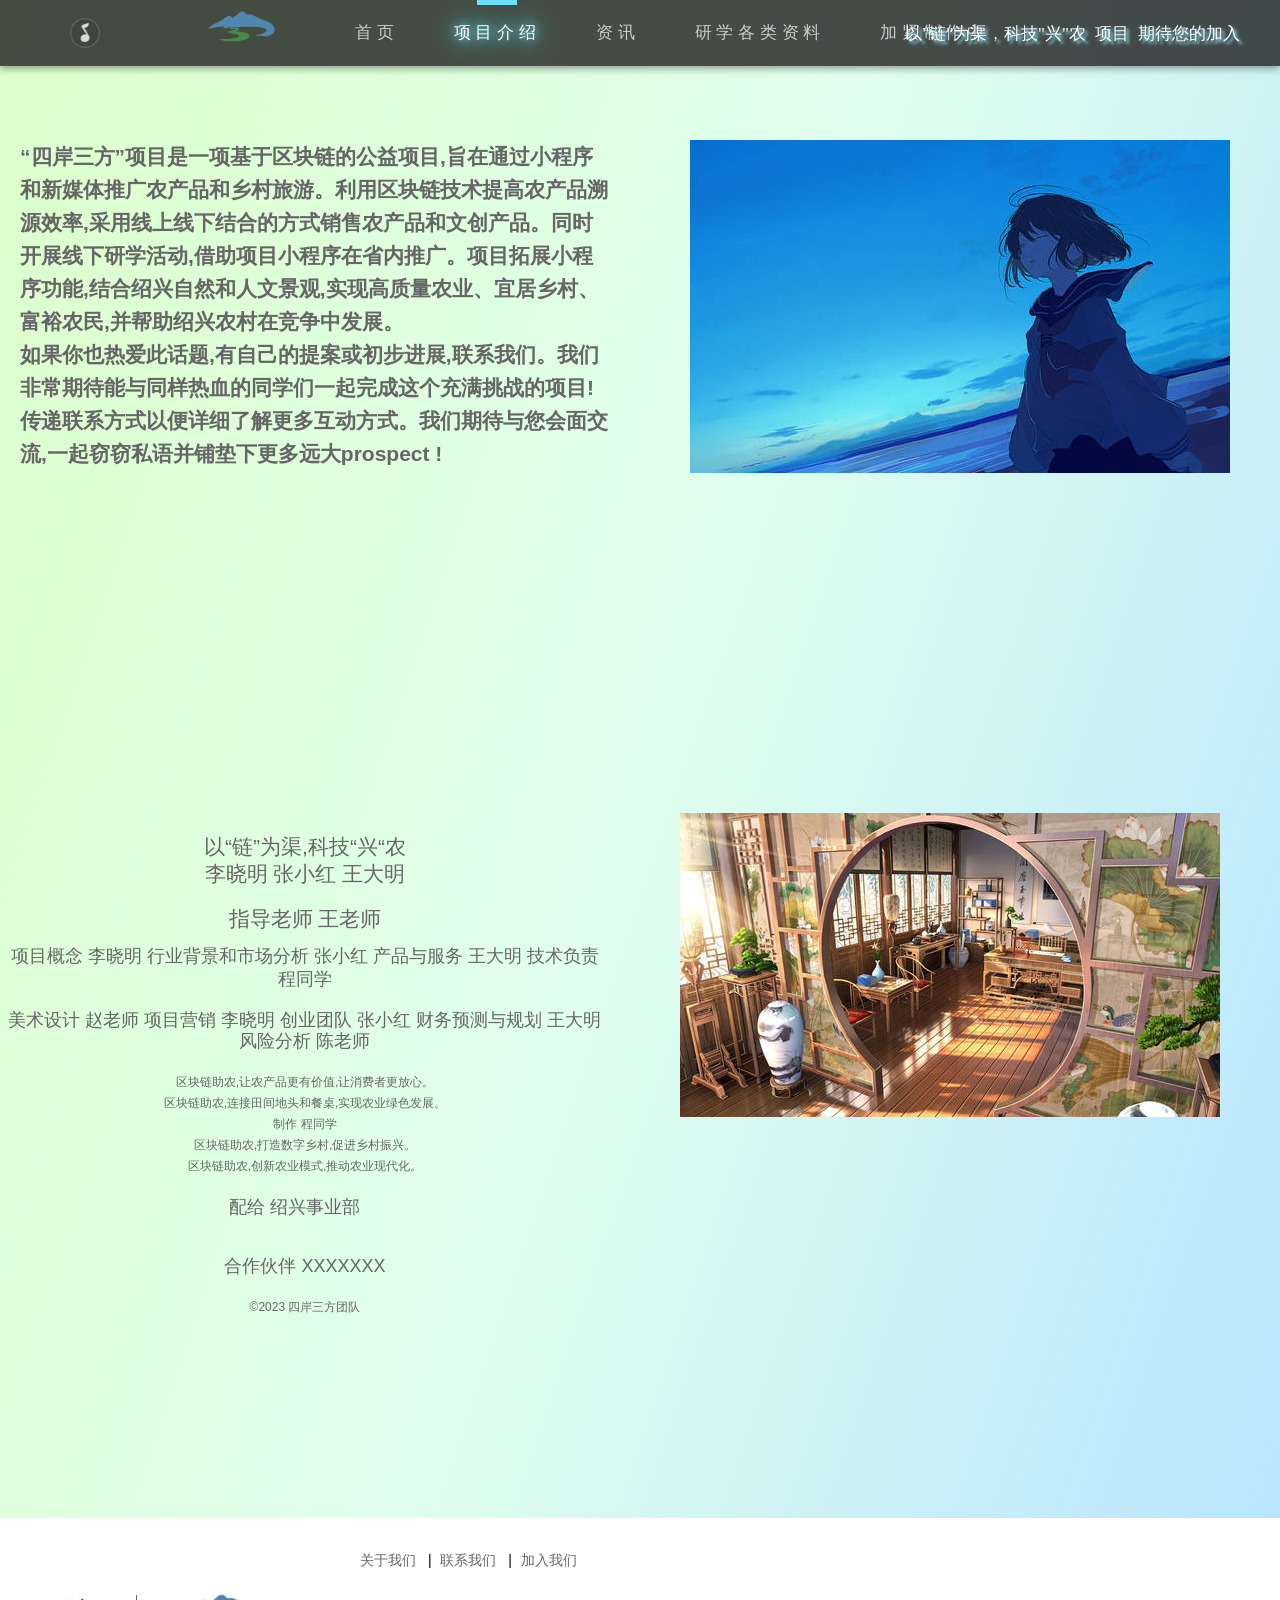
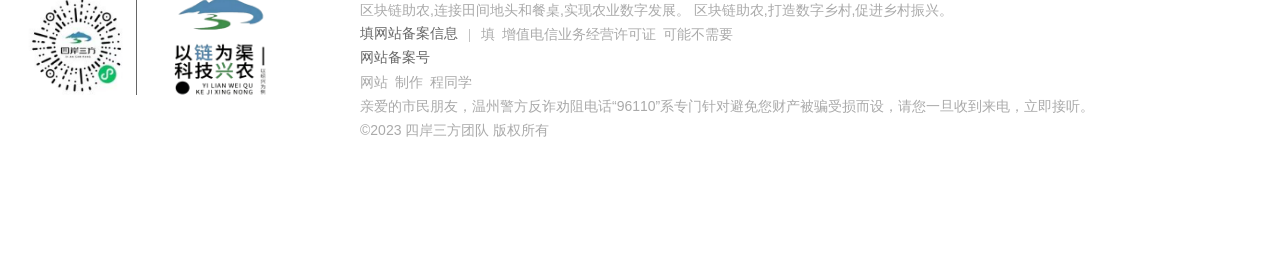
==== commit 26f70880: "回退" ====
--- a/introduction.html
+++ b/introduction.html
@@ -222,16 +222,16 @@
           <img src="image/四岸三方logo.png" width="330">
         </h1>
     </div>
-    <!--音乐控件 -->
-    <!-- <div class="audio_controller">
+    <!-- 音乐控件 -->
+    <div class="audio_controller">
         <div class="audio_controller_on">
           <img src="image/audio_controller_on.png" alt="音乐控件" class="audio_controller_on">
-           谷歌浏览器不支持自动播放，可用edge浏览器打开 -->
-          <!-- <audio src="audios/BackGroundMusic.mp3" autoplay="autoplay" loop="loop">
+          <!-- 谷歌浏览器不支持自动播放，可用edge浏览器打开 -->
+          <audio src="audios/BackGroundMusic.mp3" autoplay="autoplay" loop="loop">
             您的浏览器不支持视频播放
           </audio>
         </div>
-    </div> --> 
+    </div>
     <div class="header_navbar">
       <a href="index.html" target="top" class="header_navitem" >首 页</a>
        <!-- 使用target标签对不同的块进行标记 -->
@@ -253,7 +253,7 @@
 <!-- 使用<section>标签表示每一段代码，并给它一个类名city -->
   <div class="inner" >
   <!-- 使用<div>标签表示内部容器，并给它一个类名inner -->
-    <img class="awa3" src="image\BUBBLE1.svg" style="height:97px;" data-rellax-speed="1.2" /> 
+    <img class="awa3" src="https://s.pximg.net/www/js/fanbox/4116a87f37c60dee0cc4efabb4062910.svg" style="height:97px;" data-rellax-speed="1.2" /> 
     <!-- 使用<img>标签表示图片，并给它一个类名awa1，只设置高度属性 -->
     <div class="catchcopy" style="margin-left: 20px;" >
     <!-- 使用<div>标签表示文本，并给它一个类名catchcopy -->
@@ -266,9 +266,9 @@
 
   </div>
   <div class="inner" style="text-align: center;"`>
-    <img class="awa2" src="image\BUBBLE2.svg" style="height: 333px;" data-rellax-speed="0.8" />
-    <img class="awa4" src="image\BUBBLE2.svg" style="height: 333px;" data-rellax-speed="0.8" />
-    <img class="awa4" src="image\BUBBLE1.svg" style="height:107px;" data-rellax-speed="1.2" />
+    <img class="awa2" src="https://s.pximg.net/www/js/fanbox/4a84e3213eb52be97f190d9dc9b6c146.svg" style="height: 333px;" data-rellax-speed="0.8" />
+    <img class="awa4" src="https://s.pximg.net/www/js/fanbox/4a84e3213eb52be97f190d9dc9b6c146.svg" style="height: 333px;" data-rellax-speed="0.8" />
+    <img class="awa4" src="https://s.pximg.net/www/js/fanbox/62c4071ff069d5d37323615d630ef126.svg" style="height:107px;" data-rellax-speed="1.2" />
     <div style="text-align: center;"> 
       
        <p style="font-size: 21px; font-weight: 200; line-height: 27px; margin-top: 20px;">以“链”为渠,科技“兴“农</p> 
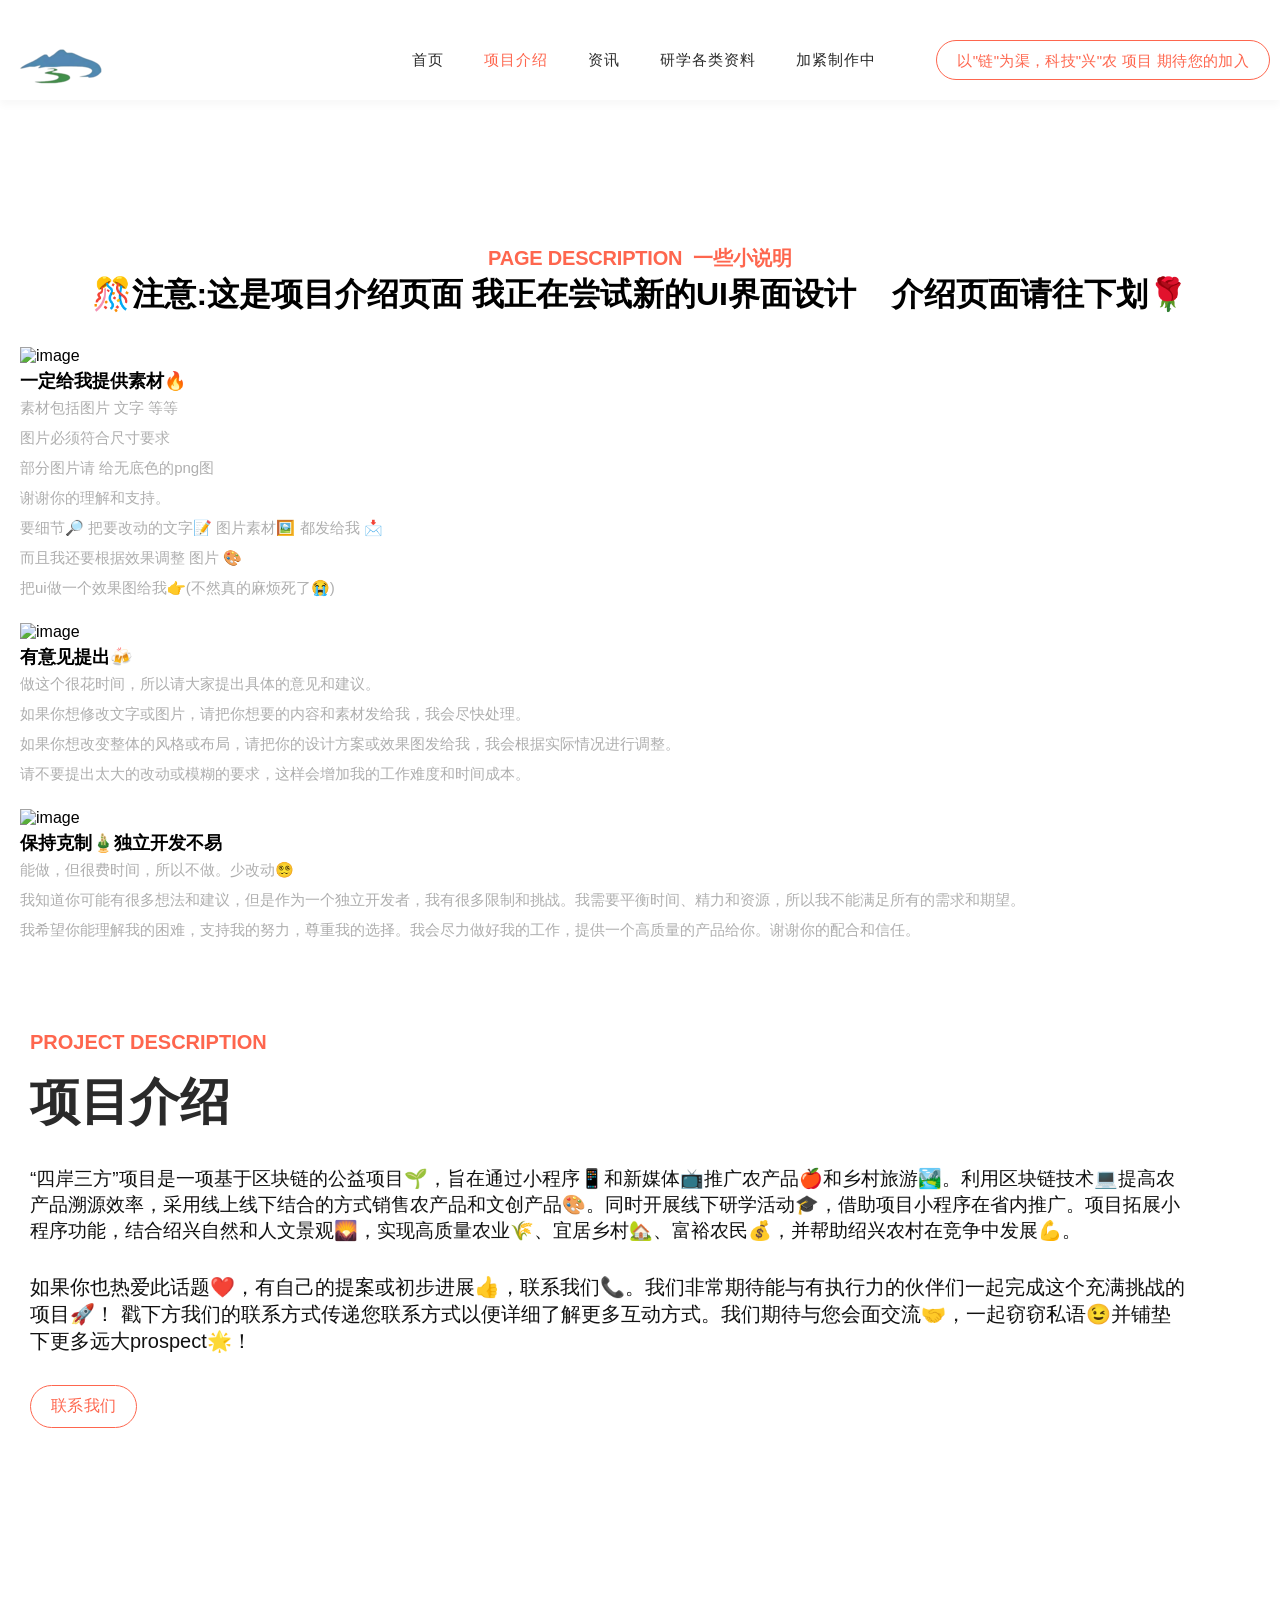
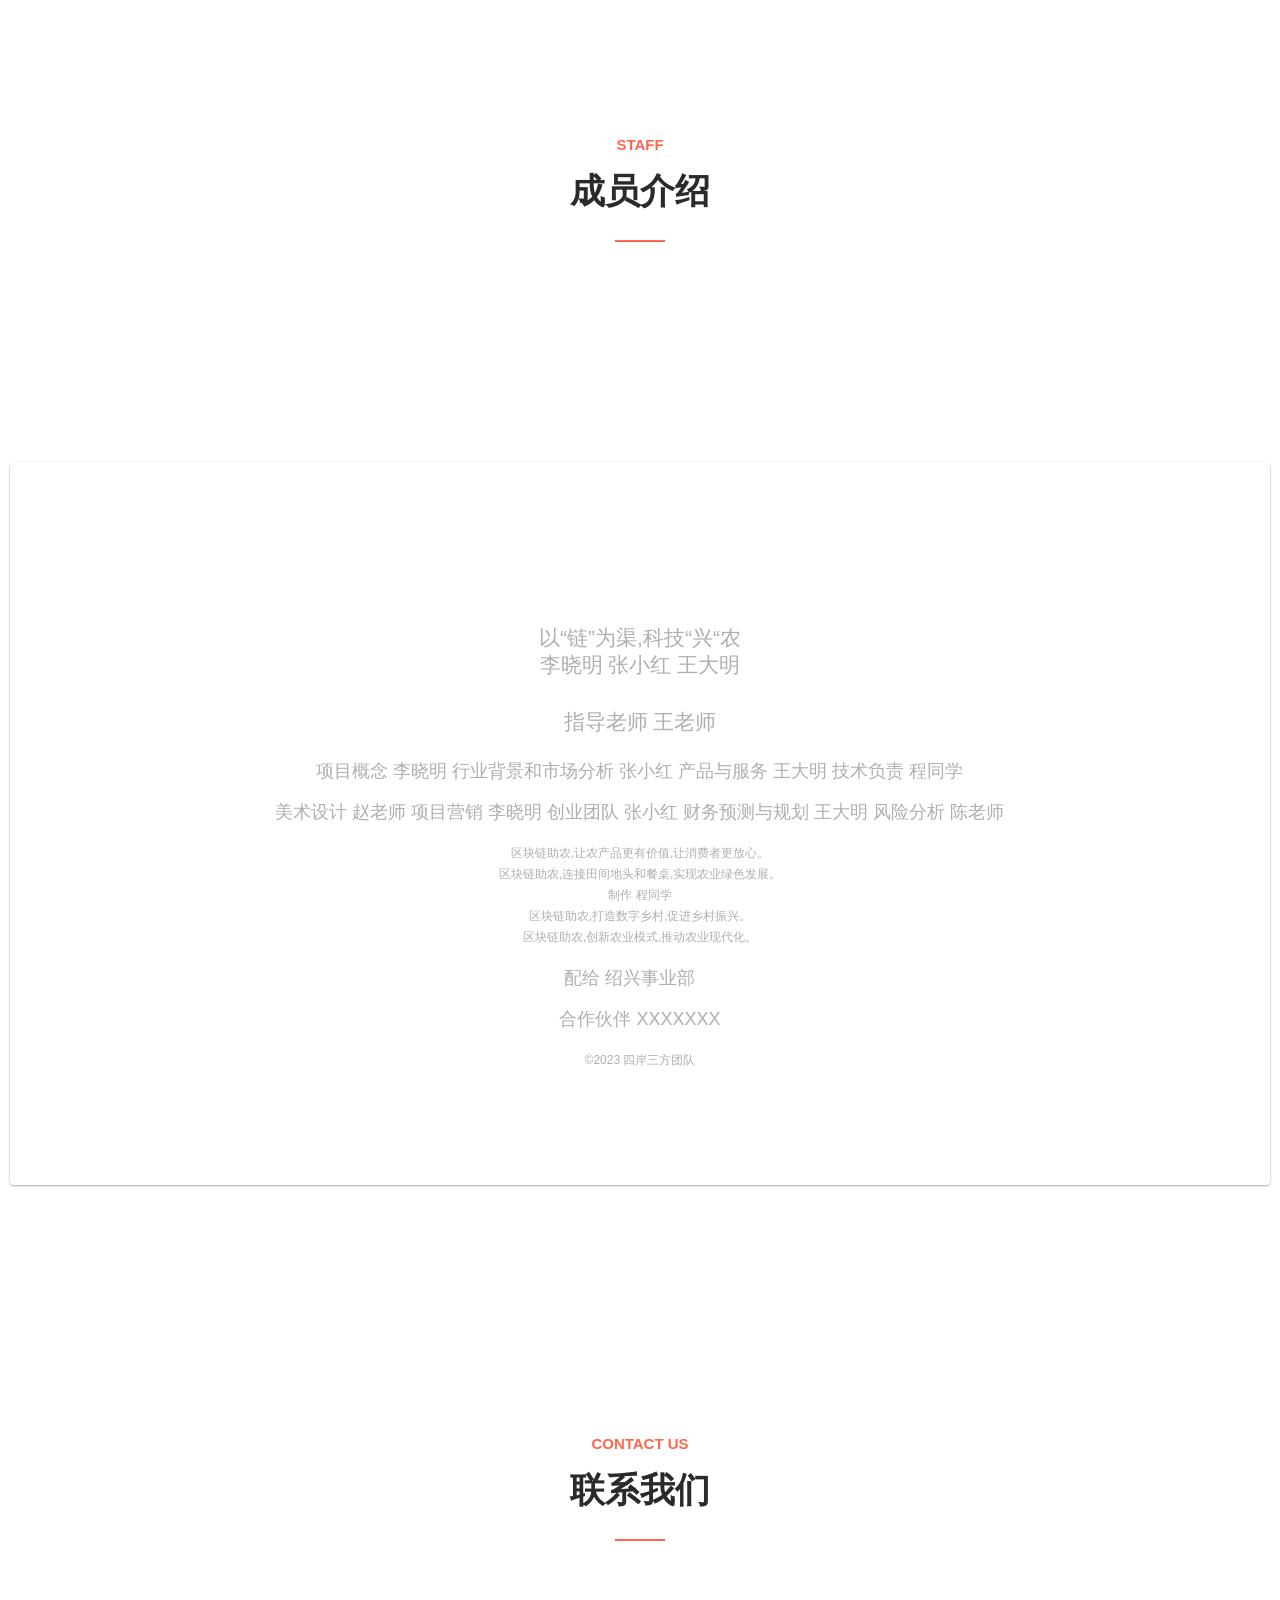
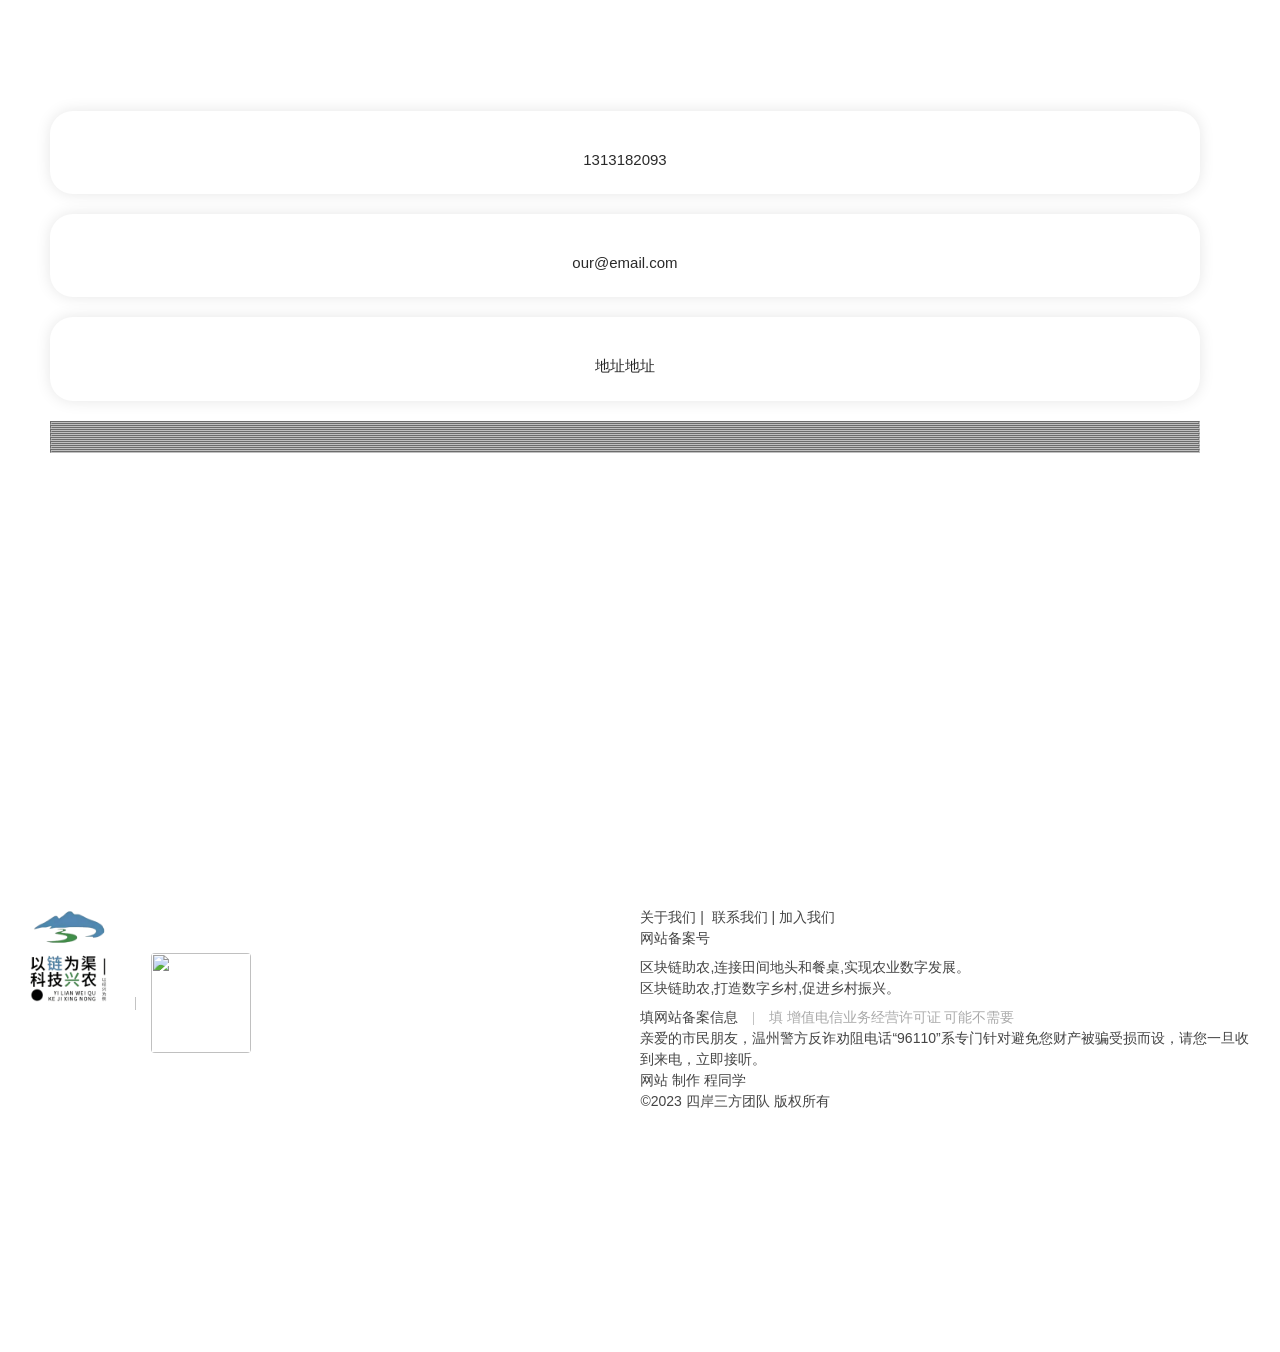
==== commit 5df820bf: "介绍页的更新换UI" ====
--- a/introduction.html
+++ b/introduction.html
@@ -1,5 +1,4 @@
-<!DOCTYPE html>
-
+<!doctype html>
 <html lang="zh-CN"> 
 	<head> 
 		<meta charset="UTF-8"> 
@@ -13,349 +12,833 @@
 		 网站图片一般都存储在网站的根目录下，名字一般叫做 favicon.ico -->
 		<link rel="icon" type="image/x-icon" href="image\favicon.ico" /><!--网页图标-->
     <!-- 引入初始样式文件 -->
-    <link rel="stylesheet" href="css/base.css">
-    <!-- 引入公共的样式文件 -->
-    <link rel="stylesheet" href="css/common.css">
-    <!-- 引入字体图标的样式文件 -->
-    <link rel="stylesheet" href="fonts/style.css">
-    <script src="js\news.js">
+    <link rel="stylesheet" href="./css/style.css">
+  </head>
+  <style>* {
+    box-sizing: border-box;
+  }
+  body {
+    margin: 0;
+  }
+  .fill-form{
+    text-align:center;
+  }
+  .c25565{
+    margin-right:0px;
+    margin-bottom:0px;
+    user-select:text;
+    word-break:break-word;
+    font-size:19px;
+    line-height:var(--cib-type-body2-line-height);
+    font-variation-settings:var(--cib-type-body2-font-variation-settings);
+    color:rgb(17, 17, 17);
+    font-family:-apple-system, Roboto, SegoeUI, "Segoe UI", "Helvetica Neue", Helvetica, "Microsoft YaHei", "Meiryo UI", Meiryo, "Arial Unicode MS", sans-serif;
+    background-color:rgba(255, 255, 255, 0.6);
+    margin-top:10px !important;
+  }
+  .c25583{
+    margin-right:0px;
+    margin-bottom:0px;
+    user-select:text;
+    word-break:break-word;
+    font-size:20px;
+    line-height:var(--cib-type-body2-line-height);
+    font-variation-settings:var(--cib-type-body2-font-variation-settings);
+    color:rgb(17, 17, 17);
+    font-family:-apple-system, Roboto, SegoeUI, "Segoe UI", "Helvetica Neue", Helvetica, "Microsoft YaHei", "Meiryo UI", Meiryo, "Arial Unicode MS", sans-serif;
+    background-color:rgba(255, 255, 255, 0.6);
+    margin-top:10px !important;
+  }
+  .c1731{
+    text-align:left;
+    color:#000000;
+  }
+  .fdb-block{
+    font-family:Roboto, sans-serif;
+    font-size:16px;
+    line-height:1.5;
+    text-rendering:optimizelegibility;
+    padding-top:100px;
+    padding-right:0px;
+    padding-bottom:100px;
+    padding-left:0px;
+    color:rgb(68, 68, 68);
+    position:relative;
+    background-size:cover;
+    background-position-x:center;
+    background-position-y:center;
+    overflow-x:hidden;
+    overflow-y:hidden;
+    background-color:rgb(255, 255, 255);
+  }
+  .text-center{
+    text-align:center;
+  }
+  .align-items-center{
+    align-items:center;
+  }
+  .img-fluid{
+    max-width:100%;
+    height:auto;
+  }
+  .fdb-block img{
+    border-top-left-radius:4px;
+    border-top-right-radius:4px;
+    border-bottom-right-radius:4px;
+    border-bottom-left-radius:4px;
+  }
+  .fdb-block .fdb-touch{
+    border-top-width:5px;
+    border-top-style:solid;
+    border-top-color:rgb(82, 139, 255);
+  }
+  .fdb-block .fdb-box{
+    background-image:initial;
+    background-position-x:initial;
+    background-position-y:initial;
+    background-size:initial;
+    background-repeat-x:initial;
+    background-repeat-y:initial;
+    background-attachment:initial;
+    background-origin:initial;
+    background-clip:initial;
+    background-color:rgb(255, 255, 255);
+    color:rgb(68, 68, 68);
+    padding-top:60px;
+    padding-right:40px;
+    padding-bottom:60px;
+    padding-left:40px;
+    border-top-left-radius:4px;
+    border-top-right-radius:4px;
+    border-bottom-right-radius:4px;
+    border-bottom-left-radius:4px;
+    box-shadow:rgba(0, 0, 0, 0.12) 0px 1px 3px, rgba(0, 0, 0, 0.24) 0px 1px 2px;
+    overflow-x:hidden;
+    overflow-y:hidden;
+  }
+  .fdb-block .text-h2, .fdb-block h2{
+    font-size:1rem;
+    margin-bottom:0.5em;
+    margin-top:0.3em;
+    font-weight:400;
+  }
+  .fdb-block .text-h3, .fdb-block h3{
+    font-size:0.875rem;
+    margin-bottom:0.5em;
+    margin-top:0.3em;
+    font-weight:400;
+  }
+  .mt-4{
+    margin-top:1.5rem !important;
+  }
+  a{
+    color:rgb(0, 123, 255);
+    text-decoration-line:none;
+    text-decoration-thickness:initial;
+    text-decoration-style:initial;
+    text-decoration-color:initial;
+    background-color:transparent;
+  }
+  a:hover{
+    color:rgb(0, 86, 179);
+    text-decoration-line:underline;
+    text-decoration-thickness:initial;
+    text-decoration-style:initial;
+    text-decoration-color:initial;
+  }
+  .c6184{
+    background-image:url(https://oss.htmlpage.cn/editor/images/bg_3.svg);
+  }
+  .fdb-box.br-0{
+    text-align:center;
+  }
+  .progress-list .progressbar.line{
+    height:8px;
+    background-color:rgb(244, 244, 244);
+  }
+  body{
+    font-family:-apple-system, BlinkMacSystemFont, "Segoe UI", Roboto, "Helvetica Neue", Arial, sans-serif, "Apple Color Emoji", "Segoe UI Emoji", "Segoe UI Symbol";
+    font-size:16px;
+  }
+  .c20181{
+    font-size:21px;
+    font-weight:200;
+    line-height:27px;
+    margin-top:20px;
+  }
+  .c20199{
+    font-size:21px;
+    font-weight:200;
+    line-height:27px;
+    margin-bottom:5px;
+  }
+  .c20226{
+    font-size:21px;
+    font-weight:200;
+  }
+  .c20253{
+    font-size:18px;
+    font-weight:200;
+    line-height:21px;
+    margin-bottom:20px;
+  }
+  .c20280{
+    font-size:18px;
+    font-weight:200;
+    line-height:21px;
+    margin-bottom:20px;
+  }
+  .c20298{
+    font-size:12px;
+    font-weight:200;
+    line-height:21px;
+  }
+  .c20316{
+    font-size:12px;
+    font-weight:200;
+    line-height:21px;
+  }
+  .c20334{
+    font-size:12px;
+    font-weight:200;
+    line-height:21px;
+  }
+  .c20352{
+    font-size:12px;
+    font-weight:200;
+    line-height:21px;
+    margin-bottom:20px;
+  }
+  .c20388{
+    font-size:18px;
+    font-weight:200;
+    line-height:21px;
+    margin-bottom:20px;
+  }
+  .c20406{
+    font-size:18px;
+    font-weight:200;
+    line-height:21px;
+    margin-bottom:20px;
+  }
+  .c20424{
+    font-size:12px;
+    font-weight:200;
+    line-height:21px;
+  }
+  .c22530{
+    color:rgb(254, 102, 78);
+    font-size:20px;
+    letter-spacing:-0.2px;
+    text-align:start;
+    text-transform:uppercase;
+  }
+  .c23461{
+    font-size:11px;
+  }
+  .footer-1{
+    margin-top:60px;
+    background-color:rgb(34, 34, 34);
+  }
+  .footer-1 .media-container-row{
+    padding-top:10px;
+    padding-right:0px;
+    padding-bottom:10px;
+    padding-left:0px;
+    width:100%;
+    color:rgb(122, 122, 122);
+  }
+  .footer-1 a{
+    color:rgb(255, 255, 255);
+    text-decoration-line:none;
+    text-decoration-thickness:initial;
+    text-decoration-style:initial;
+    text-decoration-color:initial;
+  }
+  p{
+    display:block;
+    margin-block-start:1em;
+    margin-block-end:1em;
+    margin-inline-start:0px;
+    margin-inline-end:0px;
+  }
+  .align-center{
+    text-align:center;
+  }
+  .footer-1 .mbr-text{
+    font-size:14px;
+    font-family:-apple-system, BlinkMacSystemFont, "Helvetica Neue", Helvetica, Roboto, Arial, "PingFang SC", "Hiragino Sans GB", "Microsoft Yahei", "Microsoft Jhenghei", sans-serif;
+  }
+  footer{
+    font-size:16px;
+  }
+  footer a{
+    color:rgb(68, 68, 68);
+  }
+  footer a:hover{
+    color:rgb(0, 86, 179);
+  }
+  footer .nav-link{
+    display:block;
+    padding-top:0.5rem;
+    padding-right:1rem;
+    padding-bottom:0.5rem;
+    padding-left:0px;
+    text-decoration-line:none;
+    text-decoration-thickness:initial;
+    text-decoration-style:initial;
+    text-decoration-color:initial;
+  }
+  .fdb-block .text-h3{
+    font-size:0.875rem;
+    margin-bottom:0.5em;
+    margin-top:0.3em;
+    font-weight:400;
+  }
+  .fdb-block .text-h3 a{
+    margin-right:12px;
+  }
+  .mt-3{
+    margin-top:1rem;
+  }
+  h3{
+    font-size:18px;
+  }
+  .nav-link.active{
+    text-align:center;
+    font-size:10px;
+  }
+  .c30609{
+    margin:0px;
+    padding:0px;
+    box-sizing:border-box;
+    border:0px;
+    vertical-align:middle;
+    height:100px;
+    color:rgb(153, 153, 153);
+    font-family:"Microsoft YaHei", "Heiti SC", tahoma, arial, "Hiragino Sans GB", 宋体, sans-serif;
+    font-size:14px;
+    font-style:normal;
+    font-variant-ligatures:normal;
+    font-variant-caps:normal;
+    font-weight:400;
+    letter-spacing:normal;
+    orphans:2;
+    text-align:start;
+    text-indent:0px;
+    text-transform:none;
+    white-space:normal;
+    widows:2;
+    word-spacing:0px;
+    -webkit-text-stroke-width:0px;
+    background-color:rgb(255, 255, 255);
+    text-decoration-thickness:initial;
+    text-decoration-style:initial;
+    text-decoration-color:initial;
+    width:100px;
+  }
+  .c30616{
+    margin:0px 25px 0px 0px;
+    padding:0px;
+    box-sizing:border-box;
+    font-family:icomoon;
+    width:1px;
+    height:100px;
+    background:rgb(102, 102, 102);
+    color:rgb(153, 153, 153);
+    font-size:14px;
+    font-style:normal;
+    font-variant-ligatures:normal;
+    font-variant-caps:normal;
+    font-weight:400;
+    letter-spacing:normal;
+    orphans:2;
+    text-align:start;
+    text-indent:0px;
+    text-transform:none;
+    white-space:normal;
+    widows:2;
+    word-spacing:0px;
+    -webkit-text-stroke-width:0px;
+    text-decoration-thickness:initial;
+    text-decoration-style:initial;
+    text-decoration-color:initial;
+  }
+  .c30688{
+    width:100px;
+    height:100px;
+    en:1;
+  }
+  .c32516{
+    color:rgb(170, 170, 170);
+    font-family:"Microsoft YaHei", "Heiti SC", tahoma, arial, "Hiragino Sans GB", 宋体, sans-serif;
+    font-size:14px;
+    letter-spacing:normal;
+    word-spacing:0px;
+  }
+  .c32672{
+    margin-right:10px;
+    margin-left:10px;
+    font-family:icomoon;
+    color:rgb(170, 170, 170);
+    font-size:14px;
+    letter-spacing:normal;
+    word-spacing:0px;
+  }
+  .c32690{
+    font-family:icomoon;
+    color:rgb(170, 170, 170);
+    font-size:14px;
+    letter-spacing:normal;
+    word-spacing:0px;
+  }
+  .c33171{
+    color:rgb(170, 170, 170);
+    font-family:icomoon;
+    font-size:14px;
+    letter-spacing:normal;
+    word-spacing:0px;
+    text-align:center;
+  }
+  .c33443{
+    color:rgb(170, 170, 170);
+    font-family:"Microsoft YaHei", "Heiti SC", tahoma, arial, "Hiragino Sans GB", 宋体, sans-serif;
+    font-size:14px;
+    letter-spacing:normal;
+    word-spacing:0px;
+  }
+  .c33461{
+    color:rgb(170, 170, 170);
+    font-family:"Microsoft YaHei", "Heiti SC", tahoma, arial, "Hiragino Sans GB", 宋体, sans-serif;
+    font-size:14px;
+    letter-spacing:normal;
+    word-spacing:0px;
+  }
+  .footer-tip.c33443{
+    text-align:center;
+  }
+  .c35974{
+    color:rgb(170, 170, 170);
+    font-family:"Microsoft YaHei", "Heiti SC", tahoma, arial, "Hiragino Sans GB", 宋体, sans-serif;
+    font-size:14px;
+    letter-spacing:normal;
+    word-spacing:0px;
+    text-align:center;
+  }
+  .c33571{
+    color:rgb(170, 170, 170);
+    font-family:"Microsoft YaHei", "Heiti SC", tahoma, arial, "Hiragino Sans GB", 宋体, sans-serif;
+    font-size:14px;
+    letter-spacing:normal;
+    word-spacing:0px;
+    text-align:center;
+  }
+  .c36106{
+    font-family:icomoon;
+  }
+  .row{
+    display:table;
+    padding-top:10px;
+    padding-right:10px;
+    padding-bottom:10px;
+    padding-left:10px;
+    width:100%;
+  }
+  .cell{
+    width:8%;
+    display:table-cell;
+    height:75px;
+  }
+  .c38434{
+    letter-spacing:normal;
+  }
+  .c38452{
+    letter-spacing:normal;
+  }
+  .c38461{
+    letter-spacing:normal;
+  }
+  @media (max-width: 768px){
+    .cell{
+      width:100%;
+      display:block;
+    }
+  }
+  </style>
 
-    </script>
- 
-</head>
-<style>
-/* 设置所有元素的盒模型，边距和填充为0 */
-* {
- box-sizing: border-box;
- margin: 0;
- padding: 0;
- }
- /* 头部模块顶部的小滑块 */
-.piece{
-  position: absolute; /* 绝对定位 */
-  z-index: 1; /* 层级为1 */
-  transition: all 0.3s ease-in-out 0s; /* 过渡效果 */
-  background-color: rgb(105, 224, 255); /* 背景颜色 */
-  height: 5px; /* 高度为5px */
-  left: 477px; /* 距离左边为354px */
-  width: 40px; /* 宽度为40px */
-  top: 0px; /* 距离顶部为0px */
- }
- .header_logo {
-  float: left; /* 左浮动 */
-  margin-left: 8px; /* 左外边距为8px */
-  margin-right: 0px; /* 右外边距为0px */
-  width: 317px; /* 宽度为317px */
-  height: 100%; /* 高度为100% */
-  background: transparent url(../images/header_logo.png) no-repeat; /* 背景图片不重复 */
-  cursor: pointer; /* 鼠标样式为指针 */
-  font-size: 0; /* 字体大小为0 */
- }
- .header_navbar {
-  display: inline-block; /* 行内块级元素 */
-  list-style-type: none; /* 列表样式为无序列表 */
- }
- .header_navitem {
-  position: relative; /* 相对定位 */
-  float: left; /* 左浮动 */
-  width: auto; /* 宽度自适应 */
-  height: 66px; /* 高度为66px */
-  margin: 0 30px; /* 上下外边距为0，左右外边距为30px */
-  line-height: 66px; /* 行高为66px，实现垂直居中 */
-  font-size: 17px; /* 字体大小为17px */
-  color: #ccc; /* 字体颜色为灰色 */
-  text-align: center; /* 文本居中对齐 */
-  cursor: pointer; /* 鼠标样式为指针 */
- }
- .header_navitem:hover, .header_navitem_focus {
-  text-shadow: 0 0 10px #69e0ff, 0 0 20px #69e0ff, 0 0 40px #69e0ff; /* 文本阴影效果，颜色为蓝色 */
-  color: #fff; /* 文本颜色为白色 */
- }
- 
+  <body>
 
-/* 使用target标签对不同的块进行标记 */
-.header_navitem[target=top]:hover ~ .piece{
-  left: 355px;
-}
-.header_navitem[target=first]:hover ~ .piece{
-    left: 477px;
-}
-.header_navitem[target=second]:hover ~ .piece{
-    left: 596px;
-}
-.header_navitem[target=third]:hover ~ .piece{
-    left: 740px;
-}
-.header_navitem[target=fourth]:hover ~ .piece{
-    left: 750px;
-}
-.header_navitem[target=fifth]:hover ~ .piece{
-    left: 849px;
-}
-/* 定义一个类名为city的样式 */
-.city {
- color: #666; /* 设置文本颜色为灰色 */
- font-family: Helvetica Neue, arial, sans-serif; /* 设置字体为Helvetica Neue或者arial或者sans-serif */
- font-size: 18px; /* 设置字体大小为14像素 */
- line-height: 18px; /* 设置行高为14像素 */
- text-decoration: none; /* 去掉文本的下划线 */
- width: auto; /* 设置宽度为自动 */
- max-width: auto; /* 设置最大宽度为自动 */
- padding-right: 20px; /* 设置右内边距为20像素 */
- margin-left: auto; /* 设置左外边距为自动 */
- margin-right: auto; /* 设置右外边距为自动 */
-}
-
-/* 定义一个类名为inner的样式 */
-.inner {
- padding-top: 140px; /* 设置上内边距为140像素 */
- padding-bottom: 200px; /* 设置下内边距为200像素 */
- column-gap: 40px; /* 设置列间距为40像素 */
- display: grid; /* 设置显示方式为网格布局 */
- grid-template-columns: repeat(auto-fit, minmax(320px, 0.5fr)); /* 设置自适应的网格列，每列最小宽度为320像素，最大宽度为可用空间的一半 */
- grid-template-rows: auto; /* 设置自适应的网格行，每行高度根据内容自动调整 */
- justify-items: center; /* 设置网格项在水平方向上居中对齐 */
-}
-
-/* 定义一个类名为catchcopy的样式 */
-.catchcopy {
- font-size: 21px; /* 设置字体大小为24像素 */
- font-weight: 700; /* 设置字体粗细为700 */
- line-height: 33px; /* 设置行高为38像素 */
- animation-delay: 0.6s; /* 设置动画延迟时间为0.6秒 */
- animation-duration: 0.55s; /* 设置动画持续时间为0.55秒 */
- animation-name: fadein; /* 设置动画名称为fadein，需要定义fadein的关键帧和属性变化 */
- animation-timing-function: cubic-bezier(0, 0, 0.1, 1); /* 设置动画的速度曲线为三次贝塞尔曲线，控制点坐标分别为(0, 0)和(0.1, 1) */ 
-}
-
-/* 定义一个类名为left-image的样式 */
-.left-image {
-  margin-right: 10px; /* 设置图片和文本的右间距为10像素 */
-  margin-left: 20px; /* 设置图片和左边界的间距为20像素 */
-  max-width: 100%; /* 设置图片的最大宽度为可用空间的一半 */
-  height: auto; /* 设置图片的高度为自动 */
-}
-
-/* 定义一个类名为right-image的样式 */
-.right-image {
-  margin-left: 10px; /* 设置图片和文本的左间距为10像素 */
-  margin-right: 20px; /* 设置图片和右边界的间距为20像素 */
-  max-width: 100%; /* 设置图片的最大宽度为可用空间的一半 */
-  height: auto; /* 设置图片的高度为自动 */
-}
-
-/* 定义鼠标悬停在图片时的样式 */
-.left-image:hover {
-  opacity: 0.5; /* 设置图片的透明度为0.5 */
-  border: 5px solid black; /* 设置图片的边框为5像素的黑色实线 */
-}
-
-
-/* 定义鼠标悬停在图片时的样式 */
-.right-image:hover {
-  opacity: 0.5; /* 设置图片的透明度为0.5 */
-  border: 5px solid black; /* 设置图片的边框为5像素的黑色实线 */
-}
-.awa2 {
-    position: absolute; /* 设置图片的定位方式为绝对定位 */
-    top:-111px; /* 设置图片距离上边界为0 */
-    left: -111px; /* 设置图片距离右边界为0 */
-  }
-.awa3 {
-    position: absolute; /* 设置图片的定位方式为绝对定位 */
-    top:-10px; /* 设置图片距离上边界为0 */
-    left: -70px; /* 设置图片距离右边界为0 */
-  }
-  .awa4 {
-    position: absolute; /* 设置图片的定位方式为绝对定位 */
-    top:800px; /* 设置图片距离上边界为0 */
-   right: -70px; /* 设置图片距离右边界为0 */
-  }
-/* 定义spin动画的关键帧和属性变化 */
-@keyframes spin {
-    from {transform: rotate(0deg);}
-    to {transform: rotate(360deg);}
-}
-
-/* 定义fadein动画的关键帧和属性变化 */
-@keyframes fadein {
-    from {opacity:0;}
-    to {opacity:1;}
-}
-/* 设置移动端和平板端的断点 */
-@media screen and (max-width: 768px) {
-  /* 设置移动端和平板端的样式 */
-  .city {
-    max-width: 100%; /* 设置最大宽度为100% */
-  }
-
-  .inner {
-    grid-template-columns: repeat(auto-fit, minmax(200px, 1fr)); /* 设置网格列的最小宽度为200px */
-    padding-top: 80px; /* 设置上内边距为80px */
-    padding-bottom: 100px; /* 设置下内边距为100px */
-    padding-left: 333px; /* 设置左内边距为50px */
-    padding-right: 333px; /* 设置右内边距为50px */
-  }
-
-  .catchcopy {
-    font-size: 21px; /* 设置字号为21px */
-    line-height: 28px; /* 设置行高为28px */
-    width: 80%; /* 设置宽度为80% */
+    <body>
+      <div>
+        <!-- Bootstrap core CSS -->
+        <link href="template-1253409072.cos.ap-guangzhou.myqcloud.com/html-template/htmlpage_568_digimedia/vendor/bootstrap/css/bootstrap.min.css" rel="stylesheet" /><!-- Additional CSS Files -->
+        <link rel="stylesheet" href="template-1253409072.cos.ap-guangzhou.myqcloud.com/html-template/htmlpage_568_digimedia/assets/css/fontawesome.css" />
+        <link rel="stylesheet" href="template-1253409072.cos.ap-guangzhou.myqcloud.com/html-template/htmlpage_568_digimedia/assets/css/htmlpage-digimedia-v2.css" />
+        <link rel="stylesheet" href="template-1253409072.cos.ap-guangzhou.myqcloud.com/html-template/htmlpage_568_digimedia/assets/css/animated.css" />
+        <link rel="stylesheet" href="template-1253409072.cos.ap-guangzhou.myqcloud.com/html-template/htmlpage_568_digimedia/assets/css/owl.css" /><!-- ***** Header Area Start ***** -->
+        <header data-wow-duration="0.75s" data-wow-delay="0s" class="header-area header-sticky wow slideInDown">
+          <div class="container">
+            <div class="row">
+              <div class="col-12">
+                <nav class="main-nav">
+                  <!-- ***** Logo Start ***** --><a href="index.html" class="logo"><img src="image\logo (1).png" width="10px" /></a><!-- ***** Logo End ***** -->
+                  <!-- ***** Menu Start ***** -->
+                  <ul class="nav">
+                    <li class="scroll-to-section"><a href="index.html">首页</a></li>
+                    <li class="scroll-to-section"><a href="introduction.html"class="active">项目介绍</a></li>
+                    <li class="scroll-to-section"><a href="news.html"  >资讯</a></li>
+                    <li class="scroll-to-section"><a href="product.html">研学各类资料</a></li>
+                    <li class="scroll-to-section"><a href="introduction.html#contact">加紧制作中</a></li>
+                    <li class="scroll-to-section">
+                      <div class="border-first-button"><a href="introduction.html#contact">以"链"为渠，科技"兴"农 项目 期待您的加入</a></div>
+                    </li>
+                  </ul><a class="menu-trigger"><span>Menu</span></a><!-- ***** Menu End ***** -->
+                </nav>
+              </div>
+            </div>
+          </div>
+        </header><!-- ***** Header Area End ***** -->
+        <div id="top" data-wow-duration="1s" data-wow-delay="0.5s" class="main-banner wow fadeIn">
+          <div>
+            <div class="container">
+              <div class="row text-center">
+                <div class="col-12">
+                  <h1><span id="ima408" class="c22530">page DESCRIPTION  一些小说明</span></h1>
+                  <h1>🎊注意:这是项目介绍页面 我正在尝试新的UI界面设计    介绍页面请往下划🌹
+                  </h1>
+                </div>
+              </div>
+              <div class="row text-left mt-5">
+                <div class="col-12 col-md-4">
+                  <div class="row">
+                    <div class="col-3"><img alt="image" src="oss.htmlpage.cn/editor/images/img_round.svg" class="img-fluid" /></div>
+                    <div class="col-9">
+                      <h3><strong>一定给我提供素材🔥</strong></h3>
+                      <p>素材包括图片 文字 等等
+                        <br />图片必须符合尺寸要求 
+                        <br />部分图片请 给无底色的png图
+                      </p>
+                      <p>谢谢你的理解和支持。</p>
+                      <p>要细节🔎 把要改动的文字📝 图片素材🖼️ 都发给我 📩<br />而且我还要根据效果调整 图片 🎨<br />把ui做一个效果图给我👉(不然真的麻烦死了😭)</p>
+                      <p></p>
+                    </div>
+                  </div>
+                </div>
+                <div class="col-12 col-md-4">
+                  <div class="row">
+                    <div class="col-3"><img alt="image" src="oss.htmlpage.cn/editor/images/img_round.svg" class="img-fluid" /></div>
+                    <div class="col-9">
+                      <h3> <strong>有意见提出🍻</strong> </h3>
+                      <p>做这个很花时间，所以请大家提出具体的意见和建议。</p>
+                      <p>如果你想修改文字或图片，请把你想要的内容和素材发给我，我会尽快处理。</p>
+                      <p>如果你想改变整体的风格或布局，请把你的设计方案或效果图发给我，我会根据实际情况进行调整。</p>
+                      <p>请不要提出太大的改动或模糊的要求，这样会增加我的工作难度和时间成本。</p>
+                    </div>
+                  </div>
+                  <h1></h1>
+                </div>
+                <div class="col-12 col-md-4">
+                  <div class="row">
+                    <div class="col-3"><img alt="image" src="oss.htmlpage.cn/editor/images/img_round.svg" class="img-fluid" /></div>
+                    <div class="col-9">
+                      <h3><strong>保持克制🎍独立开发不易</strong> </h3>
+                      <p>能做，但很费时间，所以不做。少改动😵‍💫</p>
+                      <p>我知道你可能有很多想法和建议，但是作为一个独立开发者，我有很多限制和挑战。我需要平衡时间、精力和资源，所以我不能满足所有的需求和期望。</p>
+                      <p>我希望你能理解我的困难，支持我的努力，尊重我的选择。我会尽力做好我的工作，提供一个高质量的产品给你。谢谢你的配合和信任。</p><br /><br />
+                      <p></p>
+                    </div>
+                  </div>
+                </div>
+              </div>
+            </div>
+          </div>
+          <div class="container">
+            <div class="row">
+              <div class="col-lg-12">
+                <div class="row">
+                  <div class="col-lg-6 align-self-center">
+                    <div data-wow-duration="1s" data-wow-delay="1s" class="left-content show-up header-text wow fadeInLeft">
+                      <div class="row">
+                        <div class="col-lg-12">
+                          <h6>Project Description</h6>
+                          <h2>项目介绍</h2>
+                          <p id="ictfi3" class="c1731">
+                          <p id="i7upjh" class="c25565">“四岸三方”项目是一项基于区块链的公益项目🌱，旨在通过小程序📱和新媒体📺推广农产品🍎和乡村旅游🏞️。利用区块链技术💻提高农产品溯源效率，采用线上线下结合的方式销售农产品和文创产品🎨。同时开展线下研学活动🎓，借助项目小程序在省内推广。项目拓展小程序功能，结合绍兴自然和人文景观🌄，实现高质量农业🌾、宜居乡村🏡、富裕农民💰，并帮助绍兴农村在竞争中发展💪。</p>
+                          <p id="ivvab4" class="c25583">如果你也热爱此话题❤️，有自己的提案或初步进展👍，联系我们📞。我们非常期待能与有执行力的伙伴们一起完成这个充满挑战的项目🚀！ 戳下方我们的联系方式传递您联系方式以便详细了解更多互动方式。我们期待与您会面交流🤝，一起窃窃私语😉并铺垫下更多远大prospect🌟！</p>
+                          </p>
+                        </div>
+                        <div class="col-lg-12">
+                          <div class="border-first-button scroll-to-section"><a href="#contact">联系我们</a></div>
+                        </div>
+                      </div>
+                    </div>
+                  </div>
+                  <div class="col-lg-6">
+                    <div data-wow-duration="1s" data-wow-delay="0.5s" class="right-image wow fadeInRight"><img src="template-1253409072.cos.ap-guangzhou.myqcloud.com/html-template/htmlpage_568_digimedia/assets/images/slider-dec-v2.png" alt="" /></div>
+                  </div>
+                </div>
+              </div>
+            </div>
+          </div>
+        </div>
+        <div id="services" class="services section">
+          <div class="container">
+            <div class="row">
+              <div class="col-lg-12">
+                <div data-wow-duration="1s" data-wow-delay="0.5s" class="section-heading wow fadeInDown">
+                  <h6>staff</h6>
+                  <h4>成员介绍</h4>
+                  <div class="line-dec"></div>
+                </div>
+              </div>
+              <div class="col-lg-12">
+                <div class="naccs">
+                  <div class="grid">
+                    <div class="row">
+                      <div class="col-lg-12"></div>
+                      <div class="col-lg-12">
+                        <ul class="nacc">
+                          <li>
+                            <div>
+                              <div class="thumb"></div>
+                            </div>
+                          </li>
+                          <li>
+                            <div>
+                              <div class="thumb"></div>
+                            </div>
+                          </li>
+                          <li>
+                            <div>
+                              <div class="thumb">
+                                <div class="row">
+                                  <div class="col-lg-6 align-self-center">
+                                    <div class="left-text">
+                                      <h4>Online Shopping &amp; Tracking ID</h4>
+                                    </div>
+                                  </div>
+                                  <div class="col-lg-6 align-self-center">
+                                    <div class="right-image"></div>
+                                  </div>
+                                </div>
+                              </div>
+                            </div>
+                          </li>
+                          <li>
+                            <div>
+                              <div class="thumb"></div>
+                            </div>
+                          </li>
+                        </ul>
+                      </div>
+                    </div>
+                  </div>
+                </div>
+              </div>
+            </div>
+          </div>
+        </div>
+        <link rel="stylesheet" href="template-1253409072.cos.ap-guangzhou.myqcloud.com/bootstrap/css/bootstrap.min.css" />
+        <section data-block-type="contents" data-id="10" draggable="true" id="i2rfp9" class="fdb-block pb-0 fp-active c6184">
+          <div class="container">
+            <div class="row text-left justify-content-end">
+              <div class="fdb-box br-0">
+                <div><br /><br />
+                  <link rel="stylesheet" href="template-1253409072.cos.ap-guangzhou.myqcloud.com/vip-tpl/assets/css/plugins.css" />
+                  <link rel="stylesheet" href="template-1253409072.cos.ap-guangzhou.myqcloud.com/vip-tpl/assets/css/style.css" />
+                  <section class="wrapper">
+                    <div class="container pt-12 pt-md-14 pb-14 pb-md-16">
+                      <div class="row gx-md-8 gx-xl-12 gy-6 align-items-center">
+                        <div class="col-md-8 col-lg-6 mx-auto">
+                          <div class="img-mask mask-1"><img src="template-1253409072.cos.ap-guangzhou.myqcloud.com/vip-tpl/assets/img/photos/about29.jpg" alt="" /></div>
+                        </div>
+                        <!--/column -->
+                        <div class="col-lg-6">
+                          <div>
+                            <p id="iqyty8" class="c20181">以“链”为渠,科技“兴“农</p>
+                            <p id="izg56d" class="c20199">李晓明 张小红 王大明</p><br />
+                            <p id="iirpli" class="c20226"> 指导老师 王老师</p><br />
+                            <p id="ivoltg" class="c20253"> 项目概念 李晓明 行业背景和市场分析 张小红 产品与服务 王大明 技术负责 程同学
+                              <span></span>
+                            </p>
+                            <p id="ib7oso" class="c20280"> 美术设计 赵老师 项目营销 李晓明 创业团队 张小红 财务预测与规划 王大明 风险分析 陈老师 </p>
+                            <p id="ib6odn" class="c20298">区块链助农,让农产品更有价值,让消费者更放心。</p>
+                            <p id="ipafns" class="c20316">区块链助农,连接田间地头和餐桌,实现农业绿色发展。</p>
+                            <p id="ihr1bp" class="c20334">制作 程同学</p>
+                            <p id="igxn6p" class="c20352"> 区块链助农,打造数字乡村,促进乡村振兴。
+                              <br /> 区块链助农,创新农业模式,推动农业现代化。
+                            </p>
+                            <p id="icpeyf" class="c20388">配给 绍兴事业部    </p>
+                            <p id="i5d0j4" class="c20406">合作伙伴 XXXXXXX</p>
+                            <p id="inybok" class="c20424">©2023 四岸三方团队</p>
+                          </div>
+                          <div class="row counter-wrapper gy-6">
+                            <div class="col-md-4"></div>
+                            <!--/column -->
+                            <div class="col-md-4"></div>
+                            <!--/column -->
+                            <div class="col-md-4"></div>
+                            <!--/column -->
+                          </div>
+                          <!--/.row -->
+                        </div>
+                        <!--/column -->
+                      </div><!-- /.row -->
+                      <!-- /.row -->
+                    </div><!-- /.container -->
+                  </section><!-- /section -->
+                  <script src="js/plugins.js"></script>
+                  <script src="js/theme.js"></script>
+                </div>
+                <p class="text-h3 mt-4"></p>
+              </div>
+              <div class="col-12 col-md-6 col-xl-4"></div>
+            </div>
+          </div>
+        </section>
+        <div id="contact" class="contact-us section">
+          <div class="container">
+            <div class="row">
+              <div class="col-lg-6 offset-lg-3">
+                <div data-wow-duration="1s" data-wow-delay="0.5s" class="section-heading wow fadeIn">
+                  <h6>Contact Us</h6>
+                  <h4>联系我们</h4>
+                  <div class="line-dec"></div>
+                </div>
+                <div class="fill-form">
+                  <div class="row">
+                    <div class="col-lg-4">
+                      <div class="info-post">
+                        <div class="icon"><img src="template-1253409072.cos.ap-guangzhou.myqcloud.com/html-template/htmlpage_568_digimedia/assets/images/phone-icon.png" alt="" /><a href="#">1313182093</a></div>
+                      </div>
+                    </div>
+                    <div class="col-lg-4">
+                      <div class="info-post">
+                        <div class="icon"><img src="template-1253409072.cos.ap-guangzhou.myqcloud.com/html-template/htmlpage_568_digimedia/assets/images/email-icon.png" alt="" /><a href="#">our@email.com</a></div>
+                      </div>
+                    </div>
+                    <div class="col-lg-4">
+                      <div class="info-post">
+                        <div class="icon"><img src="template-1253409072.cos.ap-guangzhou.myqcloud.com/html-template/htmlpage_568_digimedia/assets/images/location-icon.png" alt="" /><a href="#">地址地址</a></div>
+                      </div>
+                    </div>
+                    <div class="col-lg-6">
+                      <fieldset></fieldset>
+                      <fieldset></fieldset>
+                      <fieldset></fieldset>
+                    </div>
+                    <div class="col-lg-6">
+                      <fieldset></fieldset>
+                      <fieldset></fieldset>
+                      <fieldset></fieldset>
+                    </div>
+                    <div class="col-lg-6">
+                      <fieldset></fieldset>
+                    </div>
+                    <div class="col-lg-12">
+                      <fieldset></fieldset>
+                    </div>
+                  </div>
+                </div>
+              </div>
+              <div data-wow-duration="0.5s" data-wow-delay="0.25s" class="col-lg-12 wow fadeInUp">
+                <form id="contact-2" action="" method="post">
+                  <div class="row">
+                    <div class="col-lg-12">
+                      <div class="contact-dec"><img src="template-1253409072.cos.ap-guangzhou.myqcloud.com/html-template/htmlpage_568_digimedia/assets/images/contact-dec-v2.png" alt="" /></div>
+                    </div>
+                    <div class="col-lg-7"></div>
+                  </div>
+                </form>
+              </div>
+            </div>
+          </div>
+        </div>  <footer data-block-type="footers" data-id="6" class="fdb-block footer-large fp-active">
+          <div class="container">
+            <div class="row align-items-top">
+              <div class="col-12 col-sm-6 col-md-4 col-lg-3 text-sm-left">
+                <span id="i0z074" class="c30616"></span>
+                <br class="Apple-interchange-newline"/>
+                <nav class="nav flex-column">
+                </nav>
+              </div>
+              <div class="row">
+                <div class="cell">
+                  <div class="mihoyo-copyright c33461">
+                    <br/>
+                    <img alt="页脚logo.png" src="image/页脚logo.png" id="ip3jgc" class="c30688"/>
+                <span class="split-line c32672">|</span>
+                <img src="http://127.0.0.1:5501/image/%E4%BA%8C%E7%BB%B4%E7%A0%81(temp).png" class="c30609"/>
+              </div>
+            </div>
+            <div class="cell">
+              <div class="col-lg-3 mt-5 mt-sm-0 text-sm-left">
+                <h3>
+                </h3>
+                <nav class="nav flex-column">
+                  <a href="index.html" class="nav-link"></a>
+                  <a href="index.html" class="nav-link"></a>
+                </nav>
+                <span id="irorxo" class="c32516"></span>
+              </div>
+            
+              <div id="ieoujl" class="mihoyo-copyright c33461">
+                <br/>
+                <a href="index.html">关于我们 |  联系我们 | 加入我们  </a>
+                <br>
+                <a href="index.html"><a href="http://127.0.0.1:5501/index.html#" target="_blank">网站备案号</a></a>
+                <a href="index.html" class="nav-link"><span id="i8m7vw" class="c38434">区块链助农,连接田间地头和餐桌,实现农业数字发展。</span><br id="it3wwk" draggable="true" class="c38452"/><span id="iosorl" class="c38461">区块链助农,打造数字乡村,促进乡村振兴。</span></a>
+                <a href="http://127.0.0.1:5501/index.html#" target="_blank">填网站备案信息</a>
+                <span id="ipxopi" class="split-line c32672">|</span>
+                <span id="iljrqo" class="c32690">填 增值电信业务经营许可证 可能不需要</span>
+                <br><a href="">亲爱的市民朋友，温州警方反诈劝阻电话“96110”系专门针对避免您财产被骗受损而设，请您一旦收到来电，立即接听。</a>
+                <br><a href="">网站 制作 程同学</a>
+                <br><a href="">©2023 四岸三方团队 版权所有</a>
+                
+              </div>
+            </div>
+          </div>
+          <div id="iljrqo" class="c32690">
+            <br/>
+            <br/>
+          </div>
+          <div id="ivxnzf" class="c33571">
+            <span ><br><br></span>
+          </div>
+          <div class="c35974">
+          </div>
+         
+        <span id="izqtoj" class="c33171"></span>
+        <div class="row mt-3">
+          <div>
+            <a id="ilptfc-2" draggable="false" href="index.html/"></a>
+          </div>
+        </div>
+      </div>
+    </footer>
+    
    
-  }
-  /* 定义一个类名为awa2的样式 */
-
-
-}
-
-
-</style>
-
-<main>
-  <!-- 使用<main>标签包裹整个页面 -->
-<body>
-  <!-- 头部模块 start-->
-  <header class="header">
-      <!-- logo模块 -->
-    <div class="header_logo">
-        <h1>
-          <img src="image/四岸三方logo.png" width="330">
-        </h1>
-    </div>
-    <!-- 音乐控件 -->
-    <div class="audio_controller">
-        <div class="audio_controller_on">
-          <img src="image/audio_controller_on.png" alt="音乐控件" class="audio_controller_on">
-          <!-- 谷歌浏览器不支持自动播放，可用edge浏览器打开 -->
-          <audio src="audios/BackGroundMusic.mp3" autoplay="autoplay" loop="loop">
-            您的浏览器不支持视频播放
-          </audio>
-        </div>
-    </div>
-    <div class="header_navbar">
-      <a href="index.html" target="top" class="header_navitem" >首 页</a>
-       <!-- 使用target标签对不同的块进行标记 -->
-       <a href="#" target="first" class="header_navitem header_navitem_focus" >项 目 介 绍</a>
-       <a href="news.html" target="second" class="header_navitem">资&nbsp;讯</a>
-       <a href="product.html" target="third" class="header_navitem">研 学 各 类 资 料</a>
-       <a href="#"  class="header_navitem">加 紧 制 作 中</a>
-       <div class="piece" ></div>
-     </div>
-     <div class="header_login">
-       <button class="login_btn">
-       <!-- 之前是登录按钮  -->
-     </span> <span style="color:white;text-shadow:3px 3px 3px rgb(150, 233, 254)">以"链"为渠，科技"兴"农 项目 期待您的加入</span>
-       </button>
-     </div>
-   </header>
-
-<section class="city" style="background-image: linear-gradient(108.54deg, rgb(220, 255, 203), rgb(225, 255, 237), rgb(184, 229, 255));" >
-<!-- 使用<section>标签表示每一段代码，并给它一个类名city -->
-  <div class="inner" >
-  <!-- 使用<div>标签表示内部容器，并给它一个类名inner -->
-    <img class="awa3" src="https://s.pximg.net/www/js/fanbox/4116a87f37c60dee0cc4efabb4062910.svg" style="height:97px;" data-rellax-speed="1.2" /> 
-    <!-- 使用<img>标签表示图片，并给它一个类名awa1，只设置高度属性 -->
-    <div class="catchcopy" style="margin-left: 20px;" >
-    <!-- 使用<div>标签表示文本，并给它一个类名catchcopy -->
-    “四岸三方”项目是一项基于区块链的公益项目,旨在通过小程序和新媒体推广农产品和乡村旅游。利用区块链技术提高农产品溯源效率,采用线上线下结合的方式销售农产品和文创产品。同时开展线下研学活动,借助项目小程序在省内推广。项目拓展小程序功能,结合绍兴自然和人文景观,实现高质量农业、宜居乡村、富裕农民,并帮助绍兴农村在竞争中发展。 
-    <br>如果你也热爱此话题,有自己的提案或初步进展,联系我们。我们非常期待能与同样热血的同学们一起完成这个充满挑战的项目! 
-    传递联系方式以便详细了解更多互动方式。我们期待与您会面交流,一起窃窃私语并铺垫下更多远大prospect !
-    </div>
-    <img src="image/轮播2.jpg" class="left-image">
-    <!-- <img src="image/轮播1.jpg"  class="left-image"> -->
-
-  </div>
-  <div class="inner" style="text-align: center;"`>
-    <img class="awa2" src="https://s.pximg.net/www/js/fanbox/4a84e3213eb52be97f190d9dc9b6c146.svg" style="height: 333px;" data-rellax-speed="0.8" />
-    <img class="awa4" src="https://s.pximg.net/www/js/fanbox/4a84e3213eb52be97f190d9dc9b6c146.svg" style="height: 333px;" data-rellax-speed="0.8" />
-    <img class="awa4" src="https://s.pximg.net/www/js/fanbox/62c4071ff069d5d37323615d630ef126.svg" style="height:107px;" data-rellax-speed="1.2" />
-    <div style="text-align: center;"> 
-      
-       <p style="font-size: 21px; font-weight: 200; line-height: 27px; margin-top: 20px;">以“链”为渠,科技“兴“农</p> 
-       <p style="font-size: 21px; font-weight: 200; line-height: 27px; margin-bottom: 5px;">李晓明 张小红 王大明</p> 
-       <br>
-       <p style="font-size: 21px; font-weight: 200;"> 指导老师 王老师</p> 
-       <br>
-       <p style="font-size: 18px; font-weight: 200; line-height: 21px; margin-bottom: 20px;"> 项目概念 李晓明 行业背景和市场分析 张小红 产品与服务 王大明 技术负责 程同学 
-        <span ></span> 
-       </p>
-       <p style="font-size: 18px; font-weight: 200; line-height: 21px; margin-bottom: 20px;"> 美术设计 赵老师 项目营销 李晓明 创业团队 张小红 财务预测与规划 王大明 风险分析 陈老师 </p> 
-       <p style="font-size: 12px; font-weight: 200; line-height: 21px;">区块链助农,让农产品更有价值,让消费者更放心。</p> 
-       <p style="font-size: 12px; font-weight: 200; line-height: 21px;">区块链助农,连接田间地头和餐桌,实现农业绿色发展。</p> 
-       <p style="font-size: 12px; font-weight: 200; line-height: 21px;">制作 程同学</p> 
-       <p style="font-size: 12px; font-weight: 200; line-height: 21px;margin-bottom: 20px;"> 区块链助农,打造数字乡村,促进乡村振兴。 
-        <br> 区块链助农,创新农业模式,推动农业现代化。 
-       </p> 
-       
-       <p style="font-size: 18px; font-weight: 200; line-height: 21px; margin-bottom: 20px;">配给 绍兴事业部    </p>        
-        <p style="font-size: 18px; font-weight: 200; line-height: 21px; margin-bottom: 20px;">合作伙伴 XXXXXXX</p> 
-       <p style="font-size: 12px; font-weight: 200; line-height: 21px;">©2023 四岸三方团队</p> 
+        <script src="template-1253409072.cos.ap-guangzhou.myqcloud.com/html-template/htmlpage_568_digimedia/vendor/jquery/jquery.min.js"></script>
+        <script src="template-1253409072.cos.ap-guangzhou.myqcloud.com/html-template/htmlpage_568_digimedia/vendor/bootstrap/js/bootstrap.bundle.min.js"></script>
+        <script src="template-1253409072.cos.ap-guangzhou.myqcloud.com/html-template/htmlpage_568_digimedia/assets/js/owl-carousel.js"></script>
+        <script src="template-1253409072.cos.ap-guangzhou.myqcloud.com/html-template/htmlpage_568_digimedia/assets/js/animation.js"></script>
+        <script src="template-1253409072.cos.ap-guangzhou.myqcloud.com/html-template/htmlpage_568_digimedia/assets/js/imagesloaded.js"></script>
+        <script src="template-1253409072.cos.ap-guangzhou.myqcloud.com/html-template/htmlpage_568_digimedia/assets/js/custom.js"></script>
+        <script type="text/javascript" src="api.map.baidu.com/api?type=webgl&v=1.0&ak=E7Alnx3LcTI1QE3dHSxmlzGXI6RzBUUv"></script>
+        <script type="text/javascript">
+          setTimeout(() => {
+            // GL版命名空间为BMapGL
+            // 按住鼠标右键，修改倾斜角和角度
+            if (window.BMapGL) {
+              var map = new BMapGL.Map("map"); // 创建Map实例
+              map.centerAndZoom(new BMapGL.Point(116.280190, 40.049191), 19); // 初始化地图,设置中心点坐标和地图级别
+              map.enableScrollWheelZoom(true); //开启鼠标滚轮缩放
+              map.setHeading(64.5);
+              map.setTilt(73);
+            }
+          }, 2000)
+        </script>
       </div>
-      <img src="image/轮播4.jpg" class="right-image">
-      <!-- <img src="image/轮播3.jpg"  class="right-image"> -->
-    </div>
-  </section>
-</main>
- <!-- 尾部内容模块 start -->
- <div class="footer">
-  <div class="footer-content">
-    <div class="footer-logo">
-      <div style="display: flex; align-items: center;">
-        <img src="image\二维码(temp).png" >
-        <span></span>
-        <h1>
-          <img src="image/页脚logo.png">
-        </h1>
-      </div>    
-    </div>
-    <div class="footer-info">
-      <div class="footer-link">
-        <div class="footer-protocol">
-          <div>
-            <a href="#" target="_blank" >关于我们</a>
-            |           
-            <a href="#" target="_blank" >联系我们</a>
-            |           
-            <a href="#" target="_blank">加入我们</a>          
-          </div>        
-        </div>      
-      </div>
-      <div>
-        <p class="advice-info">          
-          区块链助农,连接田间地头和餐桌,实现农业数字发展。    区块链助农,打造数字乡村,促进乡村振兴。
-        </p>
-        <div class="inline-info">
-          <a href="#" target="_blank">            
-            填网站备案信息           
-          </a>
-          <span class="split-line"> | </span>
-          <span>填  增值电信业务经营许可证  可能不需要 </span>
-        </div>              
-      </div>
-      <div class="footer-filing-content">                    
-        <a href="#" target="_blank">网站备案号 </a>              
-      </div>
-      <div class="footer-filing-tip">              
-        <span>网站 制作 程同学</span>        
-      </div>
-      <div class="footer-tip">        
-        亲爱的市民朋友，温州警方反诈劝阻电话“96110”系专门针对避免您财产被骗受损而设，请您一旦收到来电，立即接听。      
-      </div>
-      <div class="mihoyo-copyright">©2023 四岸三方团队 版权所有</div>
-      <div class="footer-icon">
-        <a href="#" target="_blank" style="background-image: url(images/shiming.png);"></a>
-        <a href="#" target="_blank" style="background-image: url(images/jubao.png);"></a>
-        <a href="#" target="_blank" style="background-image: url(images/youhai.png);"></a>
-        <a href="#" target="_blank" style="background-image: url(images/culture.png);"></a>
-        <a href="#" target="_blank" style="background-image: url(images/e110.png);"></a>
-        <a href="#" target="_blank" style="background-image: url(images/zhizhao.png);"></a>
-      </div>
-    </div>
-  </div>
-</div>
-<!-- 尾部内容模块 end -->
-</footer>
-<!-- 尾部模块 end-->
-</div>
-</body>
-</html>
+    </body>
+  </body>
+  <html>
--- a/css/style.css
+++ b/css/style.css
@@ -0,0 +1,130 @@
+* {
+    box-sizing: border-box;
+}
+
+body {
+    margin: 0;
+}
+
+* {
+    box-sizing: border-box;
+    margin-top: 0px;
+    margin-right: 0px;
+    margin-bottom: 0px;
+    margin-left: 0px;
+    padding-top: 0px;
+    padding-right: 0px;
+    padding-bottom: 0px;
+    padding-left: 0px;
+}
+
+body {
+    margin-top: 0px;
+    margin-right: 0px;
+    margin-bottom: 0px;
+    margin-left: 0px;
+    font-family: -apple-system, BlinkMacSystemFont, "Helvetica Neue", Helvetica, Roboto, Arial, "PingFang SC", "Hiragino Sans GB", "Microsoft Yahei", "Microsoft Jhenghei", sans-serif;
+}
+
+.logo path {
+    pointer-events: none;
+    fill: none;
+    stroke-linecap: round;
+    stroke-width: 7;
+    stroke: rgb(255, 255, 255);
+}
+
+.wechat-group img {
+    max-width: 220px;
+    height: auto;
+    border-top-left-radius: 8px;
+    border-top-right-radius: 8px;
+    border-bottom-right-radius: 8px;
+    border-bottom-left-radius: 8px;
+    margin-top: 0px;
+    margin-right: auto;
+    margin-bottom: 0px;
+    margin-left: auto;
+    width: 100%;
+}
+
+.welcome-img img {
+    width: 100%;
+    max-width: 280px;
+}
+
+.header_navitem[target="top"]:hover ~ .piece {
+    left: 355px;
+}
+
+.header_navitem[target="first"]:hover ~ .piece {
+    left: 477px;
+}
+
+.header_navitem[target="second"]:hover ~ .piece {
+    left: 596px;
+}
+
+.header_navitem[target="third"]:hover ~ .piece {
+    left: 740px;
+}
+
+.header_navitem[target="fourth"]:hover ~ .piece {
+    left: 750px;
+}
+
+.header_navitem[target="fifth"]:hover ~ .piece {
+    left: 849px;
+}
+
+.right-image {
+    margin-left: 10px;
+    margin-right: 20px;
+    max-width: 100%;
+    height: auto;
+}
+
+.right-image:hover {
+    opacity: 0.5;
+    border-top-width: 5px;
+    border-right-width: 5px;
+    border-bottom-width: 5px;
+    border-left-width: 5px;
+    border-top-style: solid;
+    border-right-style: solid;
+    border-bottom-style: solid;
+    border-left-style: solid;
+    border-top-color: black;
+    border-right-color: black;
+    border-bottom-color: black;
+    border-left-color: black;
+    border-image-source: initial;
+    border-image-slice: initial;
+    border-image-width: initial;
+    border-image-outset: initial;
+    border-image-repeat: initial;
+}
+
+.c12937 {
+    display: none;
+}
+
+@keyframes spin {
+    0% {
+        transform: rotate(0deg);
+    }
+
+    100% {
+        transform: rotate(360deg);
+    }
+}
+
+@keyframes fadein {
+    0% {
+        opacity: 0;
+    }
+
+    100% {
+        opacity: 1;
+    }
+}
--- a/template-1253409072.cos.ap-guangzhou.myqcloud.com/html-template/htmlpage_568_digimedia/assets/css/htmlpage-digimedia-v2.css
+++ b/template-1253409072.cos.ap-guangzhou.myqcloud.com/html-template/htmlpage_568_digimedia/assets/css/htmlpage-digimedia-v2.css
@@ -0,0 +1,2104 @@
+/*
+
+htmlpage.cn 568 DigiMedia
+
+https://htmlpage.cn/tm-568-digimedia
+
+*/
+
+/* ---------------------------------------------
+Table of contents
+------------------------------------------------
+01. font & reset css
+02. reset
+03. global styles
+04. header
+05. banner
+06. features
+07. testimonials
+08. contact
+09. footer
+10. preloader
+11. search
+12. portfolio
+
+--------------------------------------------- */
+/* 
+---------------------------------------------
+font & reset css
+--------------------------------------------- 
+*/
+/* 
+---------------------------------------------
+reset
+--------------------------------------------- 
+*/
+html, body, div, span, applet, object, iframe, h1, h2, h3, h4, h5, h6, p, blockquote, div
+pre, a, abbr, acronym, address, big, cite, code, del, dfn, em, font, img, ins, kbd, q,
+s, samp, small, strike, strong, sub, sup, tt, var, b, u, i, center, dl, dt, dd, ol, ul, li,
+figure, header, nav, section, article, aside, footer, figcaption {
+  margin: 0;
+  padding: 0;
+  border: 0;
+  outline: 0;
+}
+
+/* clear fix */
+.grid:after {
+  content: '';
+  display: block;
+  clear: both;
+}
+
+/* ---- .grid-item ---- */
+
+.grid-sizer,
+.grid-item {
+  width: 50%;
+}
+
+.grid-item {
+  float: left;
+}
+
+.grid-item img {
+  display: block;
+  max-width: 100%;
+}
+
+.clearfix:after {
+  content: ".";
+  display: block;
+  clear: both;
+  visibility: hidden;
+  line-height: 0;
+  height: 0;
+}
+
+.clearfix {
+  display: inline-block;
+}
+
+html[xmlns] .clearfix {
+  display: block;
+}
+
+* html .clearfix {
+  height: 1%;
+}
+
+ul, li {
+  padding: 0;
+  margin: 0;
+  list-style: none;
+}
+
+header, nav, section, article, aside, footer, hgroup {
+  display: block;
+}
+
+* {
+  box-sizing: border-box;
+}
+
+html, body {
+  font-family: 'Poppins', sans-serif;
+  font-weight: 400;
+  background-color: #fff;
+  -ms-text-size-adjust: 100%;
+  -webkit-font-smoothing: antialiased;
+  -moz-osx-font-smoothing: grayscale;
+}
+
+a {
+  text-decoration: none !important;
+}
+
+h1, h2, h3, h4, h5, h6 {
+  margin-top: 0px;
+  margin-bottom: 0px;
+}
+
+ul {
+  margin-bottom: 0px;
+}
+
+p {
+  font-size: 15px;
+  line-height: 30px;
+  font-weight: 300;
+  color: #afafaf;
+}
+
+img {
+  width: 100%;
+  overflow: hidden;
+}
+
+/* 
+---------------------------------------------
+global styles
+--------------------------------------------- 
+*/
+html,
+body {
+  background: #fff;
+  font-family: 'Poppins', sans-serif;
+}
+
+::selection {
+  background: #fe664e;
+  color: #fff !important;
+}
+
+::-moz-selection {
+  background: #fe664e;
+  color: #fff !important;
+}
+
+@media (max-width: 991px) {
+  html, body {
+    overflow-x: hidden;
+  }
+  .mobile-top-fix {
+    margin-top: 30px;
+    margin-bottom: 0px;
+  }
+  .mobile-bottom-fix {
+    margin-bottom: 30px;
+  }
+  .mobile-bottom-fix-big {
+    margin-bottom: 60px;
+  }
+}
+
+.page-section {
+  margin-top: 120px;
+}
+
+.section-heading {
+  position: relative;
+  z-index: 2;
+}
+
+
+.section-heading h6 {
+  font-size: 15px;
+  font-weight: 700;
+  color: #fe664e;
+  text-transform: uppercase;
+  margin-bottom: 15px;
+}
+
+.section-heading h4 {
+  color: #2a2a2a;
+  font-size: 35px;
+  font-weight: 700;
+  text-transform: capitalize;
+  margin-bottom: 25px;
+}
+
+.section-heading h4 em {
+  font-style: normal;
+  color: #fe664e;
+}
+
+.section-heading .line-dec {
+  width: 50px;
+  height: 2px;
+  background-color: #fe664e;
+}
+
+.border-first-button a {
+  display: inline-block !important;
+  padding: 10px 20px !important;
+  color: #fe664e !important;
+  border: 1px solid #fe664e !important;
+  border-radius: 23px;
+  font-weight: 500 !important;
+  letter-spacing: 0.3px !important;
+  transition: all .5s;
+}
+
+.border-first-button a:hover {
+  background-color: #fe664e;
+  color: #fff !important;
+}
+
+
+
+/* 
+---------------------------------------------
+header
+--------------------------------------------- 
+*/
+
+.pre-header {
+  background-color: #efefef;
+  height: 60px;
+  padding: 15px 0px;
+}
+
+.pre-header ul li {
+  display: inline-block;
+}
+
+.pre-header ul.info li {
+  margin-right: 45px;
+}
+
+.pre-header ul.info li a {
+  color: #afafaf;
+  font-size: 14px;
+  transition: all .3s;
+}
+
+.pre-header ul.info li a:hover {
+  color: #fe664e;
+}
+
+.pre-header ul.info li a i {
+  font-size: 18px;
+  margin-right: 8px;
+}
+
+.pre-header ul.social-media {
+  text-align: right;
+}
+
+.pre-header ul.social-media li {
+  margin-left: 5px;
+}
+
+.pre-header ul.social-media li a {
+  background-color: #afafaf;
+  color: #fff;
+  display: inline-block;
+  width: 30px;
+  height: 30px;
+  line-height: 30px;
+  text-align: center;
+  border-radius: 50%;
+  font-size: 14px;
+  transition: all .3s;
+}
+
+.pre-header ul.social-media li a:hover {
+  background-color: #fe664e;
+}
+
+.background-header {
+  background-color: #fff!important;
+  height: 80px!important;
+  position: fixed!important;
+  top: 0px;
+  left: 0px;
+  right: 0px;
+  box-shadow: 0px 5px 8px rgba(0,0,0,0.03);
+}
+
+.background-header .logo,
+.background-header .main-nav .nav li a {
+  color: #fff;
+}
+
+.background-header .main-nav .nav li:hover a {
+  color: #fe664e;
+}
+
+.background-header .nav li a.active {
+  position: relative;
+  color: #fff;
+}
+
+.background-header .nav li a.active:after {
+  position: absolute;
+  width: 100%;
+  height: 1px;
+  background-color: #fe664e;
+  content: '';
+  left: 50%;
+  bottom: -20px;
+  transform: translateX(-50%);
+}
+
+.background-header .nav li:last-child a.active:after {
+  background-color: transparent;
+}
+
+.header-area {
+  background-color: #fff;
+  box-shadow: 0px 5px 8px rgba(0,0,0,0.03);
+  position: absolute;
+  left: 0px;
+  right: 0px;
+  z-index: 100;
+  height: 100px;
+  -webkit-transition: all .5s ease 0s;
+  -moz-transition: all .5s ease 0s;
+  -o-transition: all .5s ease 0s;
+  transition: all .5s ease 0s;
+}
+
+.header-area .main-nav {
+  min-height: 80px;
+  background: transparent;
+}
+
+.header-area .main-nav .logo {
+  float: left;
+  -webkit-transition: all 0.3s ease 0s;
+  -moz-transition: all 0.3s ease 0s;
+  -o-transition: all 0.3s ease 0s;
+  transition: all 0.3s ease 0s;
+}
+
+.header-area .main-nav .logo {
+    float: left;
+    -webkit-transition: all 0.3s ease 0s;
+    -moz-transition: all 0.3s ease 0s;
+    -o-transition: all 0.3s ease 0s;
+    transition: all 0.3s ease 0s;
+}
+.header-area .main-nav .logo img{
+  margin-top: 36px;
+}
+
+.background-header .main-nav .logo {
+  line-height: 80px;
+}
+
+.background-header .main-nav .nav {
+  margin-top: 20px !important;
+}
+
+.header-area .main-nav .nav {
+  float: right;
+  margin-top: 30px;
+  margin-right: 0px;
+  background-color: transparent;
+  -webkit-transition: all 0.3s ease 0s;
+  -moz-transition: all 0.3s ease 0s;
+  -o-transition: all 0.3s ease 0s;
+  transition: all 0.3s ease 0s;
+  position: relative;
+  z-index: 999;
+}
+
+.header-area .main-nav .nav li {
+  padding-left: 20px;
+  padding-right: 20px;
+}
+
+.header-area .main-nav .nav li:last-child {
+  padding-right: 0px;
+  padding-left: 40px;
+}
+
+.header-area .main-nav .nav li:last-child a ,
+.background-header .main-nav .nav li:last-child a {
+  padding: 0px 20px !important;
+  font-weight: 400;
+}
+
+.header-area .main-nav .nav li:last-child a:hover ,
+.background-header .main-nav .nav li:last-child a:hover {
+  color: #fff !important;
+}
+
+.header-area .main-nav .nav li a {
+  display: block;
+  font-weight: 500;
+  font-size: 15px;
+  color: #2a2a2a;
+  text-transform: capitalize;
+  -webkit-transition: all 0.3s ease 0s;
+  -moz-transition: all 0.3s ease 0s;
+  -o-transition: all 0.3s ease 0s;
+  transition: all 0.3s ease 0s;
+  height: 40px;
+  line-height: 40px;
+  border: transparent;
+  letter-spacing: 1px;
+}
+
+.header-area .main-nav .nav li:hover a,
+.header-area .main-nav .nav li a.active {
+  color: #fe664e!important;
+}
+
+.background-header .main-nav .nav li:hover a,
+.background-header .main-nav .nav li a.active {
+  color: #fe664e!important;
+  opacity: 1;
+}
+
+.header-area .main-nav .nav li.submenu {
+  position: relative;
+  padding-right: 30px;
+}
+
+.header-area .main-nav .nav li.submenu:after {
+  font-family: FontAwesome;
+  content: "\f107";
+  font-size: 12px;
+  color: #2a2a2a;
+  position: absolute;
+  right: 18px;
+  top: 12px;
+}
+
+.background-header .main-nav .nav li.submenu:after {
+  color: #2a2a2a;
+}
+
+.header-area .main-nav .nav li.submenu ul {
+  position: absolute;
+  width: 200px;
+  box-shadow: 0 2px 28px 0 rgba(0, 0, 0, 0.06);
+  overflow: hidden;
+  top: 50px;
+  opacity: 0;
+  transform: translateY(+2em);
+  visibility: hidden;
+  z-index: -1;
+  transition: all 0.3s ease-in-out 0s, visibility 0s linear 0.3s, z-index 0s linear 0.01s;
+}
+
+.header-area .main-nav .nav li.submenu ul li {
+  margin-left: 0px;
+  padding-left: 0px;
+  padding-right: 0px;
+}
+
+.header-area .main-nav .nav li.submenu ul li a {
+  opacity: 1;
+  display: block;
+  background: #f7f7f7;
+  color: #2a2a2a!important;
+  padding-left: 20px;
+  height: 40px;
+  line-height: 40px;
+  -webkit-transition: all 0.3s ease 0s;
+  -moz-transition: all 0.3s ease 0s;
+  -o-transition: all 0.3s ease 0s;
+  transition: all 0.3s ease 0s;
+  position: relative;
+  font-size: 13px;
+  font-weight: 400;
+  border-bottom: 1px solid #eee;
+}
+
+.header-area .main-nav .nav li.submenu ul li a:hover {
+  background: #fff;
+  color: #fe664e!important;
+  padding-left: 25px;
+}
+
+.header-area .main-nav .nav li.submenu ul li a:hover:before {
+  width: 3px;
+}
+
+.header-area .main-nav .nav li.submenu:hover ul {
+  visibility: visible;
+  opacity: 1;
+  z-index: 1;
+  transform: translateY(0%);
+  transition-delay: 0s, 0s, 0.3s;
+}
+
+.header-area .main-nav .menu-trigger {
+  cursor: pointer;
+  display: block;
+  position: absolute;
+  top: 33px;
+  width: 32px;
+  height: 40px;
+  text-indent: -9999em;
+  z-index: 99;
+  right: 40px;
+  display: none;
+}
+
+.background-header .main-nav .menu-trigger {
+  top: 23px;
+}
+
+.header-area .main-nav .menu-trigger span,
+.header-area .main-nav .menu-trigger span:before,
+.header-area .main-nav .menu-trigger span:after {
+  -moz-transition: all 0.4s;
+  -o-transition: all 0.4s;
+  -webkit-transition: all 0.4s;
+  transition: all 0.4s;
+  background-color: #2a2a2a;
+  display: block;
+  position: absolute;
+  width: 30px;
+  height: 2px;
+  left: 0;
+}
+
+.background-header .main-nav .menu-trigger span,
+.background-header .main-nav .menu-trigger span:before,
+.background-header .main-nav .menu-trigger span:after {
+  background-color: #2a2a2a;
+}
+
+.header-area .main-nav .menu-trigger span:before,
+.header-area .main-nav .menu-trigger span:after {
+  -moz-transition: all 0.4s;
+  -o-transition: all 0.4s;
+  -webkit-transition: all 0.4s;
+  transition: all 0.4s;
+  background-color: #2a2a2a;
+  display: block;
+  position: absolute;
+  width: 30px;
+  height: 2px;
+  left: 0;
+  width: 75%;
+}
+
+.background-header .main-nav .menu-trigger span:before,
+.background-header .main-nav .menu-trigger span:after {
+  background-color: #2a2a2a;
+}
+
+.header-area .main-nav .menu-trigger span:before,
+.header-area .main-nav .menu-trigger span:after {
+  content: "";
+}
+
+.header-area .main-nav .menu-trigger span {
+  top: 16px;
+}
+
+.header-area .main-nav .menu-trigger span:before {
+  -moz-transform-origin: 33% 100%;
+  -ms-transform-origin: 33% 100%;
+  -webkit-transform-origin: 33% 100%;
+  transform-origin: 33% 100%;
+  top: -10px;
+  z-index: 10;
+}
+
+.header-area .main-nav .menu-trigger span:after {
+  -moz-transform-origin: 33% 0;
+  -ms-transform-origin: 33% 0;
+  -webkit-transform-origin: 33% 0;
+  transform-origin: 33% 0;
+  top: 10px;
+}
+
+.header-area .main-nav .menu-trigger.active span,
+.header-area .main-nav .menu-trigger.active span:before,
+.header-area .main-nav .menu-trigger.active span:after {
+  background-color: transparent;
+  width: 100%;
+}
+
+.header-area .main-nav .menu-trigger.active span:before {
+  -moz-transform: translateY(6px) translateX(1px) rotate(45deg);
+  -ms-transform: translateY(6px) translateX(1px) rotate(45deg);
+  -webkit-transform: translateY(6px) translateX(1px) rotate(45deg);
+  transform: translateY(6px) translateX(1px) rotate(45deg);
+  background-color: #2a2a2a;
+}
+
+.background-header .main-nav .menu-trigger.active span:before {
+  background-color: #2a2a2a;
+}
+
+.header-area .main-nav .menu-trigger.active span:after {
+  -moz-transform: translateY(-6px) translateX(1px) rotate(-45deg);
+  -ms-transform: translateY(-6px) translateX(1px) rotate(-45deg);
+  -webkit-transform: translateY(-6px) translateX(1px) rotate(-45deg);
+  transform: translateY(-6px) translateX(1px) rotate(-45deg);
+  background-color: #2a2a2a;
+}
+
+.background-header .main-nav .menu-trigger.active span:after {
+  background-color: #2a2a2a;
+}
+
+.header-area.header-sticky {
+  min-height: 80px;
+}
+
+.header-area .nav {
+  margin-top: 30px;
+}
+
+.header-area.header-sticky .nav li a.active {
+  color: #fe664e;
+}
+
+@media (max-width: 1200px) {
+  .header-area .main-nav .nav li {
+    padding-left: 12px;
+    padding-right: 12px;
+  }
+  .header-area .main-nav:before {
+    display: none;
+  }
+}
+
+@media (max-width: 992px) {
+  .header-area .main-nav .nav li:last-child  ,
+  .background-header .main-nav .nav li:last-child {
+    display: none;
+  }
+  .header-area .main-nav .nav li:nth-child(6),
+  .background-header .main-nav .nav li:nth-child(6) {
+    padding-right: 0px;
+  }
+  .background-header .nav li a.active:after {
+    display: none;
+  }
+}
+
+@media (max-width: 767px) {
+  .pre-header ul.info li:last-child {
+    display: none;
+  }
+  .background-header .main-nav .nav {
+    margin-top: 80px !important;
+  }
+  .header-area .main-nav .logo {
+    color: #1e1e1e;
+  }
+  .header-area.header-sticky .nav li a:hover,
+  .header-area.header-sticky .nav li a.active {
+    color: #fe664e!important;
+    opacity: 1;
+  }
+  .header-area.header-sticky .nav li.search-icon a {
+    width: 100%;
+  }
+  .header-area {
+    background-color: #fff;
+    padding: 0px 15px;
+    height: 100px;
+    box-shadow: none;
+    text-align: center;
+    box-shadow: 0px 5px 8px rgba(0,0,0,0.03);
+  }
+  .header-area .container {
+    padding: 0px;
+  }
+  .header-area .logo {
+    margin-left: 30px;
+  }
+  .header-area .menu-trigger {
+    display: block !important;
+  }
+  .header-area .main-nav {
+    overflow: hidden;
+  }
+  .header-area .main-nav .nav {
+    float: none;
+    width: 100%;
+    display: none;
+    -webkit-transition: all 0s ease 0s;
+    -moz-transition: all 0s ease 0s;
+    -o-transition: all 0s ease 0s;
+    transition: all 0s ease 0s;
+    margin-left: 0px;
+  }
+  .background-header .nav {
+    margin-top: 80px;
+  }
+  .header-area .main-nav .nav li:first-child {
+    border-top: 1px solid #eee;
+  }
+  .header-area.header-sticky .nav {
+    margin-top: 100px;
+  }
+  .header-area .main-nav .nav li {
+    width: 100%;
+    background: #fff;
+    border-bottom: 1px solid #e7e7e7;
+    padding-left: 0px !important;
+    padding-right: 0px !important;
+  }
+  .header-area .main-nav .nav li a {
+    height: 50px !important;
+    line-height: 50px !important;
+    padding: 0px !important;
+    border: none !important;
+    background: #f7f7f7 !important;
+    color: #191a20 !important;
+  }
+  .header-area .main-nav .nav li a:hover {
+    background: #eee !important;
+    color: #fe664e!important;
+  }
+  .header-area .main-nav .nav li.submenu ul {
+    position: relative;
+    visibility: inherit;
+    opacity: 1;
+    z-index: 1;
+    transform: translateY(0%);
+    transition-delay: 0s, 0s, 0.3s;
+    top: 0px;
+    width: 100%;
+    box-shadow: none;
+    height: 0px;
+  }
+  .header-area .main-nav .nav li.submenu ul li a {
+    font-size: 12px;
+    font-weight: 400;
+  }
+  .header-area .main-nav .nav li.submenu ul li a:hover:before {
+    width: 0px;
+  }
+  .header-area .main-nav .nav li.submenu ul.active {
+    height: auto !important;
+  }
+  .header-area .main-nav .nav li.submenu:after {
+    color: #3B566E;
+    right: 25px;
+    font-size: 14px;
+    top: 15px;
+  }
+  .header-area .main-nav .nav li.submenu:hover ul, .header-area .main-nav .nav li.submenu:focus ul {
+    height: 0px;
+  }
+}
+
+@media (min-width: 767px) {
+  .header-area .main-nav .nav {
+    display: flex !important;
+  }
+}
+
+/* 
+---------------------------------------------
+preloader
+--------------------------------------------- 
+*/
+
+.js-preloader {
+    position: fixed;
+    top: 0;
+    left: 0;
+    right: 0;
+    bottom: 0;
+    background-color: #fff;
+    display: -webkit-box;
+    display: flex;
+    -webkit-box-align: center;
+    align-items: center;
+    -webkit-box-pack: center;
+    justify-content: center;
+    opacity: 1;
+    visibility: visible;
+    z-index: 9999;
+    -webkit-transition: opacity 0.25s ease;
+    transition: opacity 0.25s ease;
+}
+
+.js-preloader.loaded {
+    opacity: 0;
+    visibility: hidden;
+    pointer-events: none;
+}
+
+@-webkit-keyframes dot {
+    50% {
+        -webkit-transform: translateX(96px);
+        transform: translateX(96px);
+    }
+}
+
+@keyframes dot {
+    50% {
+        -webkit-transform: translateX(96px);
+        transform: translateX(96px);
+    }
+}
+
+@-webkit-keyframes dots {
+    50% {
+        -webkit-transform: translateX(-31px);
+        transform: translateX(-31px);
+    }
+}
+
+@keyframes dots {
+    50% {
+        -webkit-transform: translateX(-31px);
+        transform: translateX(-31px);
+    }
+}
+
+.preloader-inner {
+    position: relative;
+    width: 142px;
+    height: 40px;
+    background: #fff;
+}
+
+.preloader-inner .dot {
+    position: absolute;
+    width: 16px;
+    height: 16px;
+    top: 12px;
+    left: 15px;
+    background: #fe664e;
+    border-radius: 50%;
+    -webkit-transform: translateX(0);
+    transform: translateX(0);
+    -webkit-animation: dot 2.8s infinite;
+    animation: dot 2.8s infinite;
+}
+
+.preloader-inner .dots {
+    -webkit-transform: translateX(0);
+    transform: translateX(0);
+    margin-top: 12px;
+    margin-left: 31px;
+    -webkit-animation: dots 2.8s infinite;
+    animation: dots 2.8s infinite;
+}
+
+.preloader-inner .dots span {
+    display: block;
+    float: left;
+    width: 16px;
+    height: 16px;
+    margin-left: 16px;
+    background: #fe664e;
+    border-radius: 50%;
+}
+
+
+
+/* 
+---------------------------------------------
+Banner Style
+--------------------------------------------- 
+*/
+
+.main-banner {
+  background-repeat: no-repeat;
+  background-position: center center;
+  background-size: cover;
+  padding: 226px 0px 120px 0px;
+  position: relative;
+  overflow: hidden;
+}
+
+.main-banner:after {
+  content: '';
+  background-image: url(../images/slider-left-dec.jpg);
+  background-repeat: no-repeat;
+  position: absolute;
+  left: 0;
+  top: 60px;
+  width: 262px;
+  height: 625px;
+  z-index: 1;
+}
+
+.main-banner:before {
+  content: '';
+  background-image: url(../images/slider-right-dec.jpg);
+  background-repeat: no-repeat;
+  position: absolute;
+  right: 0;
+  top: 60px;
+  width: 1159px;
+  height: 797px;
+  z-index: -1;
+}
+
+.main-banner .left-content {
+  margin-right: 15px;
+}
+
+.main-banner .left-content h6 {
+  text-transform: capitalize;
+  font-size: 20px;
+  font-weight: 700;
+  color: #fe664e;
+  margin-bottom: 15px;
+  text-transform: uppercase;
+}
+
+.main-banner .left-content h2 {
+  z-index: 2;
+  position: relative;
+  font-weight: 700;
+  font-size: 50px;
+  color: #2a2a2a;
+  margin-bottom: 20px;
+}
+
+.main-banner .left-content p {
+  margin-bottom: 30px;
+  margin-right: 45px;
+}
+
+.main-banner .right-image {
+  text-align: right;
+  position: relative;
+  z-index: 20;
+}
+
+.main-banner .right-image img {
+  max-width: 593px;
+}
+
+
+
+/* 
+---------------------------------------------
+About Style
+--------------------------------------------- 
+*/
+
+#about {
+  padding-top: 130px;
+}
+
+.about-left-image img {
+  margin-right: 45px;
+}
+
+.about-right-content p {
+  margin-top: 30px;
+  margin-bottom: 45px;
+}
+
+.skills-content {
+  position: relative;
+  z-index: 1;
+  margin-top: -50px;
+  background-color: #f5f5f5;
+  border-bottom-right-radius: 50px;
+  border-bottom-left-radius: 50px;
+  padding: 110px 0px 50px 0px;
+}
+
+.skill-item {
+  text-align: center;
+}
+
+.progress {
+  width: 150px;
+  height: 150px;
+  line-height: 150px;
+  background: none;
+  margin: 0 auto;
+  box-shadow: none;
+  position: relative;
+}
+.progress:after {
+  content: "";
+  width: 100%;
+  height: 100%;
+  border-radius: 50%;
+  border: 5px solid #fff;
+  position: absolute;
+  top: 0;
+  left: 0;
+}
+.progress > span {
+  width: 50%;
+  height: 100%;
+  overflow: hidden;
+  position: absolute;
+  top: 0;
+  z-index: 1;
+}
+.progress .progress-left {
+  left: 0;
+}
+.progress .progress-bar {
+  width: 100%;
+  height: 100%;
+  background: none;
+  border-width: 5px;
+  border-style: solid;
+  position: absolute;
+  top: 0;
+  border-color: #fd6a54;
+}
+
+.first-skill-item .progress .progress-bar {
+  border-color: #fe664e;
+}
+
+.second-skill-item .progress .progress-bar {
+  border-color: #726ae3;
+}
+
+.third-skill-item .progress .progress-bar {
+  border-color: #f58b56;
+}
+
+.progress .progress-left .progress-bar {
+  left: 100%;
+  border-top-right-radius: 75px;
+  border-bottom-right-radius: 75px;
+  border-left: 0;
+  -webkit-transform-origin: center left;
+  transform-origin: center left;
+}
+.progress .progress-right {
+  right: 0;
+}
+.progress .progress-right .progress-bar {
+  left: -100%;
+  border-top-left-radius: 75px;
+  border-bottom-left-radius: 75px;
+  border-right: 0;
+  -webkit-transform-origin: center right;
+  transform-origin: center right;
+}
+.progress .progress-value {
+  text-align: center;
+  color: #2a2a2a;
+  display: flex;
+  width: 100%;
+  border-radius: 50%;
+  font-size: 35px;
+  text-align: center;
+  line-height: 25px;
+  align-items: center;
+  justify-content: center;
+  height: 100%;
+  font-weight: 700;
+}
+.progress .progress-value div {
+  margin-top: 10px;
+}
+.progress .progress-value span {
+  font-size: 18px;
+  text-transform: none;
+  color: #afafaf;
+  font-weight: 300;
+}
+
+/* This for loop creates the  necessary css animation names 
+Due to the split circle of progress-left and progress right, we must use the animations on each side. 
+*/
+.progress[data-percentage="10"] .progress-right .progress-bar {
+  animation: loading-1 1.5s linear forwards;
+}
+.progress[data-percentage="10"] .progress-left .progress-bar {
+  animation: 0;
+}
+
+.progress[data-percentage="20"] .progress-right .progress-bar {
+  animation: loading-2 1.5s linear forwards;
+}
+.progress[data-percentage="20"] .progress-left .progress-bar {
+  animation: 0;
+}
+
+.progress[data-percentage="30"] .progress-right .progress-bar {
+  animation: loading-3 1.5s linear forwards;
+}
+.progress[data-percentage="30"] .progress-left .progress-bar {
+  animation: 0;
+}
+
+.progress[data-percentage="40"] .progress-right .progress-bar {
+  animation: loading-4 1.5s linear forwards;
+}
+.progress[data-percentage="40"] .progress-left .progress-bar {
+  animation: 0;
+}
+
+.progress[data-percentage="50"] .progress-right .progress-bar {
+  animation: loading-5 1.5s linear forwards;
+}
+.progress[data-percentage="50"] .progress-left .progress-bar {
+  animation: 0;
+}
+
+.progress[data-percentage="60"] .progress-right .progress-bar {
+  animation: loading-5 1.5s linear forwards;
+}
+.progress[data-percentage="60"] .progress-left .progress-bar {
+  animation: loading-1 1.5s linear forwards 1.5s;
+}
+
+.progress[data-percentage="70"] .progress-right .progress-bar {
+  animation: loading-5 1.5s linear forwards;
+}
+.progress[data-percentage="70"] .progress-left .progress-bar {
+  animation: loading-2 1.5s linear forwards 1.5s;
+}
+
+.progress[data-percentage="80"] .progress-right .progress-bar {
+  animation: loading-5 1.5s linear forwards;
+}
+.progress[data-percentage="80"] .progress-left .progress-bar {
+  animation: loading-3 1.5s linear forwards 1.5s;
+}
+
+.progress[data-percentage="90"] .progress-right .progress-bar {
+  animation: loading-5 1.5s linear forwards;
+}
+.progress[data-percentage="90"] .progress-left .progress-bar {
+  animation: loading-4 1.5s linear forwards 1.5s;
+}
+
+.progress[data-percentage="100"] .progress-right .progress-bar {
+  animation: loading-5 1.5s linear forwards;
+}
+.progress[data-percentage="100"] .progress-left .progress-bar {
+  animation: loading-5 1.5s linear forwards 1.5s;
+}
+
+@keyframes loading-1 {
+  0% {
+    -webkit-transform: rotate(0deg);
+    transform: rotate(0deg);
+  }
+  100% {
+    -webkit-transform: rotate(36);
+    transform: rotate(36deg);
+  }
+}
+@keyframes loading-2 {
+  0% {
+    -webkit-transform: rotate(0deg);
+    transform: rotate(0deg);
+  }
+  100% {
+    -webkit-transform: rotate(72);
+    transform: rotate(72deg);
+  }
+}
+@keyframes loading-3 {
+  0% {
+    -webkit-transform: rotate(0deg);
+    transform: rotate(0deg);
+  }
+  100% {
+    -webkit-transform: rotate(108);
+    transform: rotate(108deg);
+  }
+}
+@keyframes loading-4 {
+  0% {
+    -webkit-transform: rotate(0deg);
+    transform: rotate(0deg);
+  }
+  100% {
+    -webkit-transform: rotate(144);
+    transform: rotate(144deg);
+  }
+}
+@keyframes loading-5 {
+  0% {
+    -webkit-transform: rotate(0deg);
+    transform: rotate(0deg);
+  }
+  100% {
+    -webkit-transform: rotate(180);
+    transform: rotate(180deg);
+  }
+}
+.progress {
+  margin-bottom: 1em;
+}
+
+/* 
+---------------------------------------------
+Services Style
+--------------------------------------------- 
+*/
+
+.services {
+  padding-top: 130px;
+  position: relative;
+}
+
+.services:after {
+  content: '';
+  background-image: url(../images/services-left-dec.jpg);
+  background-repeat: no-repeat;
+  position: absolute;
+  left: 0;
+  top: 0px;
+  width: 786px;
+  height: 1217px;
+  z-index: 0;
+}
+
+.services:before {
+  content: '';
+  background-image: url(../images/services-right-dec.jpg);
+  background-repeat: no-repeat;
+  position: absolute;
+  right: 0;
+  top: 400px;
+  width: 161px;
+  height: 413px;
+  z-index: 0;
+}
+
+.services .section-heading {
+  text-align: center;
+  margin-bottom: 80px;
+}
+
+.services .section-heading .line-dec {
+  margin: 0 auto;
+}
+
+.services .naccs {
+  position: relative;
+  z-index: 1;
+}
+
+.services .icon {
+  display: block;
+  text-align: center;
+  margin: 0 auto;
+}
+
+.services .naccs .menu div h4 {
+  color: #fff;
+  font-size: 15px;
+  font-weight: 400;
+  width: 100%;
+}
+
+.services .icon img {
+  margin-bottom: 10px;
+  max-width: 60px;
+  min-width: 60px;
+}
+
+.services .naccs .menu {
+  text-align: center;
+  margin-bottom: 30px;
+}
+
+.services .naccs .menu div {
+  color: #2a2a2a;
+  margin: 0px;
+  width: 15%;
+  font-size: 20px;
+  font-weight: 700;
+  display: inline-block;
+  text-align: center;
+  cursor: pointer;
+  position: relative;
+  border-radius: 15px;
+  transition: 1s all cubic-bezier(0.075, 0.82, 0.165, 1);
+}
+
+.services .naccs .menu div .thumb {
+  display: inline-block;
+  width: 100%;
+  padding: 30px 0px;
+  background-color: #fff;
+}
+
+.services .naccs .menu div.active {
+  box-shadow: 0px 0px 15px rgba(0,0,0,0.1);
+}
+
+.services ul.nacc {
+  height: 100% !important;
+  position: relative;
+  min-height: 100%;
+  list-style: none;
+  margin: 0;
+  padding: 0;
+  transition: 0.5s all cubic-bezier(0.075, 0.82, 0.165, 1);
+}
+
+.services ul.nacc li {
+  opacity: 0;
+  transform: translateX(-50px);
+  position: absolute;
+  list-style: none;
+  transition: 1s all cubic-bezier(0.075, 0.82, 0.165, 1);
+}
+
+.services ul.nacc li.active {
+  transition-delay: 0.3s;
+  position: relative;
+  z-index: 2;
+  opacity: 1;
+  transform: translateX(0px);
+  box-shadow: 0px 0px 15px rgba(0,0,0,0.1);
+  background-color: #fff;
+  border-radius: 15px;
+  padding: 80px 120px 50px 120px;
+}
+
+.services ul.nacc li {
+  width: 100%;
+}
+
+.services ul.nacc li .right-image img {
+  max-width: 420px;
+  float: right;
+}
+
+.services .nacc .thumb h4 {
+  color: #2a2a2a;
+  font-size: 20px;
+  font-weight: 700;
+  line-height: 35px;
+  margin-bottom: 25px;
+}
+
+.services .nacc .thumb .main-white-button {
+  text-align: right;
+  margin-top: 40px;
+}
+
+.services .nacc .thumb .main-white-button a {
+  background-color: #8d99af;
+  color: #fff;
+}
+
+.services .nacc .thumb .main-white-button a i {
+  background-color: #fff;
+  color: #8d99af;
+}
+
+.services .left-text h4 {
+  font-size: 20px;
+  font-weight: 700;
+  color: #fe664e !important;
+}
+
+.services .left-text p {
+  margin-bottom: 30px;
+}
+
+.nacc .ticks-list span {
+  display: inline-block;
+  opacity: 1;
+  margin-right: 45px;
+  margin-bottom: 20px;
+  font-size: 15px;
+  font-weight: 400;
+}
+
+
+
+/* 
+---------------------------------------------
+Free Quote
+--------------------------------------------- 
+*/
+
+.free-quote {
+  background-image: url(../images/quote-bg-v2.jpg);
+  background-repeat: no-repeat;
+  background-position: center center;
+  background-size: cover;
+  padding: 120px 0px;
+  text-align: center;
+  position: relative;
+  z-index: 2;
+  margin-top: 130px;
+}
+
+.free-quote .section-heading {
+  margin-bottom: 60px;
+}
+
+.free-quote .section-heading h6,
+.free-quote .section-heading h4 {
+  color: #fff;
+}
+
+.free-quote .section-heading .line-dec {
+  margin: 0 auto;
+  background-color: #fff;
+}
+
+.free-quote form {
+  background-color: #fff;
+  display: inline-block;
+  width: 100%;
+  min-height: 80px;
+  border-radius: 40px;
+  position: relative;
+  z-index: 1;
+}
+
+.free-quote form input {
+  width: 100%;
+  margin-top: 20px;
+  margin-left: 30px;
+  color: #afafaf;
+  font-weight: 400;
+  font-size: 15px;
+  height: 40px;
+  background-color: transparent;
+  border-bottom: 1px solid #eee;
+  border-top: none;
+  border-left: none;
+  border-right: none;
+  position: relative;
+  z-index: 2;
+  outline: none;
+}
+
+.free-quote form button {
+  width: 100%;
+  height: 80px;
+  border-top-right-radius: 40px;
+  border-bottom-right-radius: 40px;
+  outline: none;
+  border: none;
+  margin-left: 30px;
+  background-color: #fe664e;
+  font-size: 15px;
+  color: #fff;
+}
+
+
+/* 
+---------------------------------------------
+Portfolio
+--------------------------------------------- 
+*/
+
+.our-portfolio {
+  padding-top: 130px;
+  overflow: hidden;
+  position: relative;
+}
+
+.our-portfolio:before {
+  content: '';
+  background-image: url(../images/portfolio-right-dec.jpg);
+  background-repeat: no-repeat;
+  position: absolute;
+  right: 0;
+  top: 0px;
+  width: 414px;
+  height: 861px;
+  z-index: 1;
+}
+
+.our-portfolio:after {
+  content: '';
+  background-image: url(../images/portfolio-left-dec.jpg);
+  background-repeat: no-repeat;
+  position: absolute;
+  left: 0;
+  top: 0px;
+  width: 677px;
+  height: 759px;
+  z-index: 1;
+}
+
+.our-portfolio .section-heading {
+  margin-bottom: 80px;
+}
+
+.our-portfolio .container-fluid {
+  padding-right: 15px;
+  padding-left: 15px;
+  position: relative;
+  z-index: 2;
+}
+
+.our-portfolio .item {
+  position: relative;
+  z-index: 222;
+}
+
+.portfolio-item {
+  border-radius: 25px;
+  box-shadow: 0px 0px 15px rgba(0,0,0,0.1);
+  margin: 15px;
+}
+
+.portfolio-item .thumb {
+  position: relative;
+  border-radius: 50px;
+}
+
+.portfolio-item:hover .down-content h4,
+.portfolio-item:hover .down-content span {
+  color: #fe664e;
+}
+
+.portfolio-item .thumb img {
+  border-top-right-radius: 23px;
+  border-top-left-radius: 23px;
+  overflow: hidden;
+}
+
+.portfolio-item .down-content {
+  background-color: #fff;
+  text-align: center;
+  padding: 18px 0px;
+  border-bottom-right-radius: 23px;
+  border-bottom-left-radius: 23px;
+}
+
+.portfolio-item .down-content h4 {
+  font-size: 20px;
+  font-weight: 700;
+  color: #2a2a2a;
+  margin-bottom: 8px;
+  transition: all .3s;
+}
+
+.portfolio-item .down-content span {
+  font-size: 15px;
+  color: #afafaf;
+  transition: all .3s;
+}
+
+.our-portfolio .owl-nav {
+  display: inline-block!important;
+  position: absolute;
+  top: -125px;
+  right: 15%;
+  max-width: 1320px;
+}
+
+.our-portfolio .owl-nav .owl-next {
+  margin-left: 10px;
+}
+
+.our-portfolio .owl-nav span {
+  width: 46px;
+  height: 46px;
+  display: inline-block;
+  text-align: center;
+  line-height: 46px;
+  font-size: 30px;
+  background-color: #eee;
+  border-radius: 50%;
+  color: #fff;
+  transition: all 0.5s;
+}
+
+.our-portfolio .owl-nav span:hover {
+  color: #fff;
+  background-color: #fe664e;
+}
+
+
+/* 
+---------------------------------------------
+Blog
+--------------------------------------------- 
+*/
+
+.blog:before {
+  content: '';
+  background-image: url(../images/blog-left-dec.jpg);
+  background-repeat: no-repeat;
+  position: absolute;
+  left: 0;
+  top: 0px;
+  width: 961px;
+  height: 1020px;
+  z-index: 0;
+}
+
+.blog {
+  position: relative;
+  padding-top: 130px;
+}
+
+.blog .section-heading {
+  text-align: center;
+  margin-bottom: 80px;
+}
+
+.blog .section-heading .line-dec {
+  margin: 0 auto;
+}
+
+.blog-post {
+  box-shadow: 0px 0px 15px rgba(0,0,0,0.1);
+  border-radius: 25px;
+}
+
+.show-up {
+  position: relative;
+  z-index: 200;
+}
+
+.blog-post .thumb img {
+  border-top-right-radius: 23px;
+  border-top-left-radius: 23px;
+}
+
+.blog-post .down-content {
+  border-bottom-right-radius: 23px;
+  border-bottom-left-radius: 23px;
+  background-color: #fff;
+  padding: 30px;
+}
+
+.blog-post .down-content span.category {
+  font-size: 15px;
+  color: #fff;
+  padding: 8px 12px;
+  background-color: #fe664e;
+  border-radius: 18px;
+  display: inline-block;
+}
+
+.blog-post .down-content span.date {
+  font-size: 15px;
+  color: #afafaf;
+  text-align: right;
+  float: right;
+  margin-top: 4px;
+}
+
+.blog-post .down-content h4 {
+  font-size: 20px;
+  font-weight: 700;
+  color: #2a2a2a;
+  margin-top: 20px;
+  margin-bottom: 20px;
+  line-height: 30px;
+}
+
+.blog-post .down-content p {
+  margin-bottom: 30px;
+}
+
+.blog-post .down-content span.author {
+  font-size: 15px;
+  color: #2a2a2a;
+}
+
+.blog-post .down-content span.author img {
+  max-width: 56px;
+  border-radius: 50%;
+  margin-right: 15px;
+}
+
+.blog-post .down-content .border-first-button {
+  display: inline-block;
+  float: right;
+}
+
+.blog-posts {
+  margin-left: 30px;
+}
+
+.post-item {
+  margin-bottom: 62px;
+}
+
+.last-post-item {
+  margin-bottom: 0px;
+}
+
+.post-item .thumb {
+  display: inline-block;
+  float: left;
+  margin-right: 30px;
+}
+
+.post-item .thumb img {
+  border-radius: 23px;
+  display: inline-block;
+}
+
+.post-item .right-content {
+  padding-top: 20px;
+}
+
+.post-item .right-content span.category {
+  font-size: 15px;
+  color: #fff;
+  padding: 8px 12px;
+  background-color: #fe664e;
+  border-radius: 18px;
+  display: inline-block;
+}
+
+.post-item .right-content span.date {
+  font-size: 15px;
+  color: #afafaf;
+  text-align: right;
+  float: right;
+  margin-top: 4px;
+}
+
+.post-item .right-content h4 {
+  font-size: 20px;
+  font-weight: 700;
+  color: #2a2a2a;
+  margin-top: 20px;
+  margin-bottom: 20px;
+  line-height: 30px;
+}
+
+
+/* 
+---------------------------------------------
+contact
+--------------------------------------------- 
+*/
+
+.contact-us {
+  padding-top: 130px;
+}
+
+.contact-us .section-heading .line-dec {
+  margin: 0 auto;
+}
+
+.contact-us .section-heading {
+  text-align: center;
+  margin-bottom: 80px;
+}
+
+
+form#contact:before {
+  background-image: url(../images/contact-top-right-v2.png);
+  position: absolute;
+  right: 0;
+  top: 0;
+  width: 726px;
+  height: 78px;
+  background-repeat: no-repeat;
+  content: '';
+  z-index: 1;
+}
+
+.contact-dec img {
+  max-width: 224px;
+  position: absolute;
+  right: 25px;
+  top: -242px;
+}
+
+form#contact:after {
+  background-image: url(../images/contact-bottom-right-v2.png);
+  position: absolute;
+  right: 0;
+  bottom: 0;
+  width: 532px;
+  height: 106px;
+  background-repeat: no-repeat;
+  content: '';
+  z-index: 1;
+}
+
+form#contact {
+  box-shadow: 0px 0px 15px rgba(0,0,0,0.1);
+  position: relative;
+  background-color: #fff;
+  border-radius: 23px;
+  text-align: center;
+}
+
+form#contact #map iframe {
+  border-top-left-radius: 23px;
+  border-bottom-left-radius: 23px;
+  margin-bottom: -7px;
+  position: relative;
+  z-index: 2;
+}
+
+.fill-form {
+  padding: 80px 60px 80px 30px;
+}
+
+.fill-form .info-post {
+  margin-bottom: 20px;
+}
+
+.fill-form .icon {
+  text-align: center;
+  box-shadow: 0px 0px 15px rgba(0,0,0,0.1);
+  border-radius: 23px;
+  padding: 25px 15px;
+}
+
+.fill-form .icon img {
+  max-width: 60px;
+  display: block;
+  margin: 0 auto;
+}
+
+.fill-form .icon a {
+  margin-top: 15px;
+  display: inline-block;
+  font-size: 15px;
+  font-weight: 500;
+  color: #2a2a2a;
+  transition: all .3s;
+}
+
+.fill-form .icon:hover a {
+  color: #fe664e;
+}
+
+form#contact input {
+  width: 100%;
+  height: 46px;
+  background-color: transparent;
+  border: 1px solid #eee;
+  outline: none;
+  font-size: 15px;
+  font-weight: 300;
+  color: #2a2a2a;
+  padding: 0px 20px;
+  border-radius: 23px;
+  margin-top: 30px;
+}
+
+form#contact input::placeholder {
+  color: #aaa;
+}
+
+form#contact textarea {
+  width: 100%;
+  min-width: 100%;
+  max-width: 100%;
+  max-height: 200px;
+  min-height: 200px;
+  height: 200px;
+  border-radius: 23px;
+  background-color: transparent;
+  border: 1px solid #eee;
+  outline: none;
+  font-size: 15px;
+  font-weight: 300;
+  color: #2a2a2a;
+  padding: 15px 20px;
+  margin-top: 30px;
+}
+
+form#contact textarea::placeholder {
+  color: #aaa;
+}
+
+form#contact button {
+  display: inline-block;
+  background-color: #fff;
+  font-size: 15px;
+  font-weight: 400;
+  color: #fe664e;
+  margin-top: 30px;
+  width: 100%;
+  text-transform: capitalize;
+  padding: 12px 25px;
+  border-radius: 23px;
+  letter-spacing: 0.25px;
+  border: 1px solid #fe664e;
+  transition: all .3s;
+  outline: none;
+}
+
+form#contact button:hover {
+  background-color: #fe664e!important;
+  color: #fff!important;
+}
+
+/* 
+---------------------------------------------
+Footer Style
+--------------------------------------------- 
+*/
+
+footer {
+  background-image: url(../images/footer-bg-v2.jpg);
+  background-position: center center;
+  background-repeat: no-repeat;
+  background-size: cover;
+  margin-top: 130px;
+}
+
+footer p {
+  text-align: center;
+  margin: 20px 0px;
+  color: #fff;
+}
+
+footer p a {
+  color: #fff;
+  transition: all .5s;
+}
+
+/* 
+---------------------------------------------
+responsive
+--------------------------------------------- 
+*/
+
+@media (max-width: 1200px) {
+  .header-area .main-nav .logo h4 {
+    font-size: 24px;
+  }
+  .header-area .main-nav .logo h4 img {
+    max-width: 25px;
+    margin-left: 0px;
+  }
+  .header-area .main-nav .nav li:last-child {
+    padding-left: 20px;
+  }
+}
+
+@media (max-width: 992px) {
+  form#contact {
+    overflow: hidden;
+  }
+  .header-area .main-nav .logo h4 {
+    font-size: 20px;
+  }
+  .main-banner .left-content {
+    margin-right: 0px;
+  }
+  .main-banner {
+    text-align: center;
+    padding: 226px 0px 30px 0px;
+  }
+  .main-banner:before {
+    display: none;
+  }
+  .main-banner .right-image {
+    margin: 30px auto 0px auto;
+    text-align: center;
+  }
+  .features-item {
+    margin-bottom: 45px;
+  }
+  .last-features-item,
+  .last-skill-item {
+    margin-bottom: 0px !important;
+  }
+  .skill-item {
+    margin-bottom: 30px;
+  }
+  .about-left-image img {
+    margin-right: 0px;
+    margin-bottom: 45px;;
+  }
+  .services .naccs .menu div {
+    font-size: 15px;
+    font-weight: 500;
+  }
+  .service-item {
+    text-align: center;
+  }
+  .service-item .icon {
+    margin-top: 0px;
+    margin-bottom: 30px;
+  }
+  .about-us .left-image {
+    margin-right: 30px;
+    margin-left: 30px;
+    margin-bottom: 45px;
+  }
+  .blog-posts {
+    margin-left: 0px;
+    margin-top: 30px;
+  }
+  .post-item {
+    margin-bottom: 70px;
+  }
+  .our-portfolio .owl-nav {
+    display: none !important;
+  }
+  .contact-info {
+    margin-top: 60px;
+  }
+  form#contact {
+    padding: 45px;
+  }
+}
+
+@media (max-width: 767px) {
+  .header-area .main-nav .logo h4 {
+    font-size: 30px;
+  }
+  .header-area .main-nav .logo h4 img {
+    max-width: 30px;
+    margin-left: 5px;
+  }
+  .main-banner .info-stat {
+    margin-bottom: 15px;
+  }
+  .service-item {
+    text-align: center;
+    padding: 30px;
+  }
+  .service-item .icon {
+    float: none;
+    margin-right: 0px;
+    margin-bottom: 15px;
+  }
+  .service-item .right-content {
+    display: inline-block;
+  }
+  .services .naccs .menu div .thumb {
+    padding: 5px;
+  }
+  .services .icon img {
+    margin: 0px;
+  }
+  .services ul.nacc li.active {
+    padding: 45px;
+  }
+  .services .naccs .menu div  {
+    font-size: 0px;
+  }
+  .services ul.nacc li .right-image img {
+    float: none;
+  }
+  .our-portfolio .section-heading,
+  .about-us .section-heading,
+  .about-us .about-item,
+  .about-us p,
+  .about-us .main-green-button {
+    text-align: center;
+  }
+  .our-portfolio .section-heading .line-dec {
+    margin: 0 auto;
+  }
+  .our-services .section-heading {
+    margin-left: 15px;
+    margin-right: 15px;
+  }
+  .free-quote form input {
+    margin-left: 0px;
+    padding: 0px 30px;
+  }
+  .free-quote form button {
+    margin-left: 0px;
+    border-bottom-left-radius: 40px;
+    border-top-right-radius: 0px;
+  }
+  .blog-posts {
+    margin-left: 0px;
+    margin-top: 30px;
+  }
+  .post-item {
+    margin-bottom: 30px;
+  }
+  .post-item .thumb img {
+    max-width: 140px;
+  }
+  .post-item .right-content p {
+    display: none;
+  }
+  .about-us .about-item {
+    margin-top: 15px;
+  }
+  form#contact {
+    padding: 30px;
+  }
+}
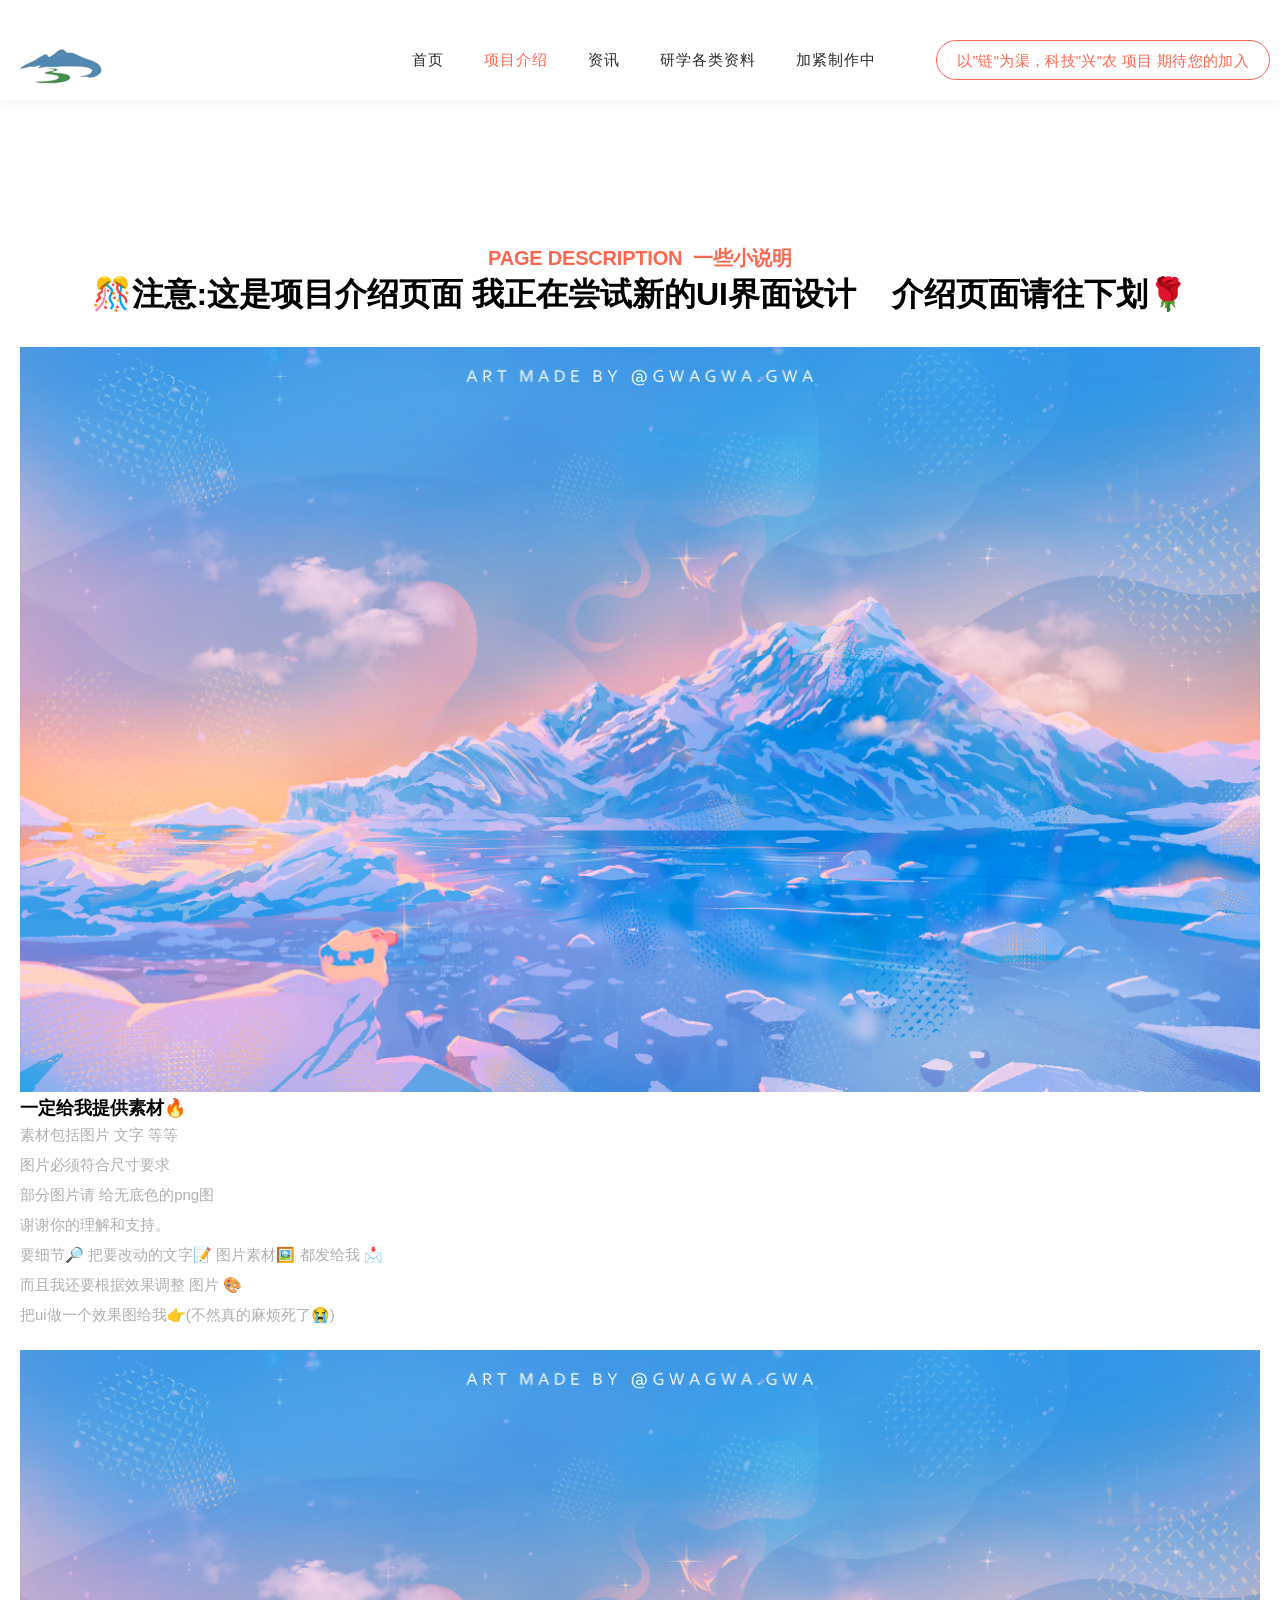
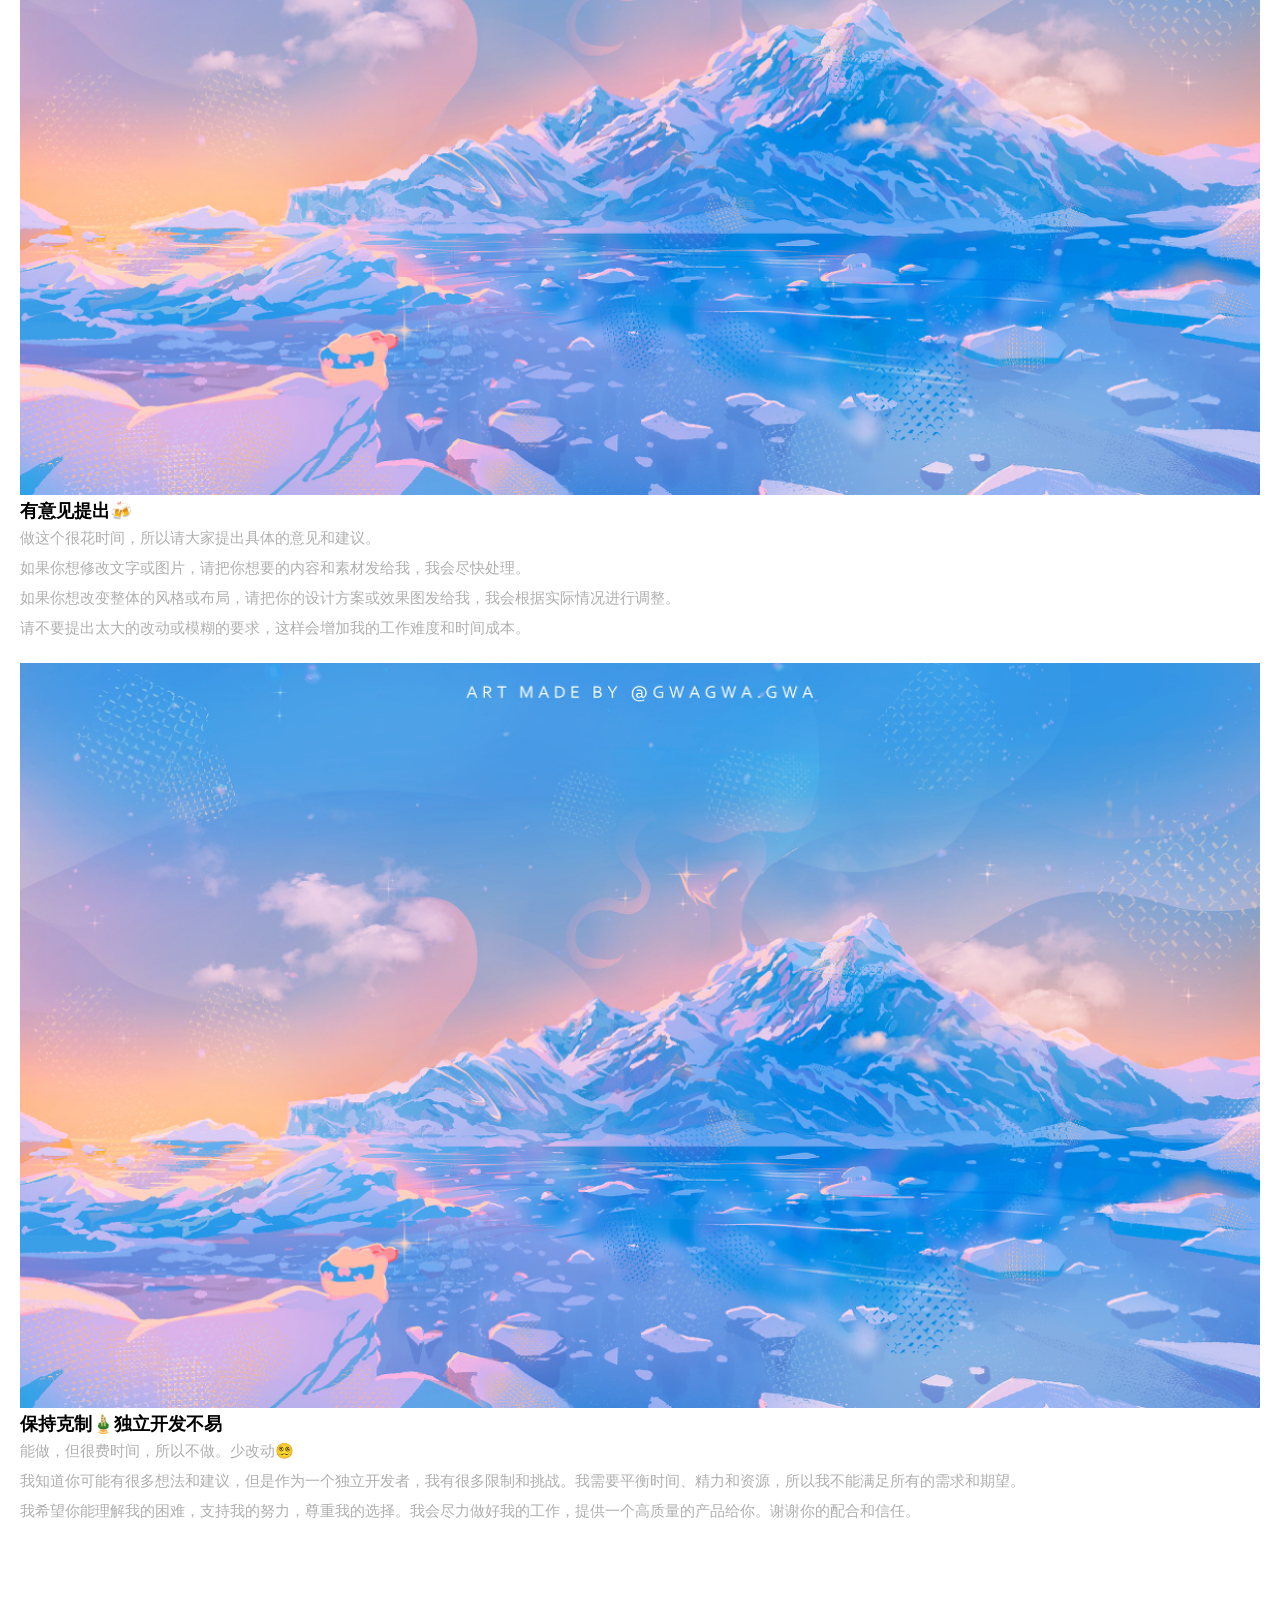
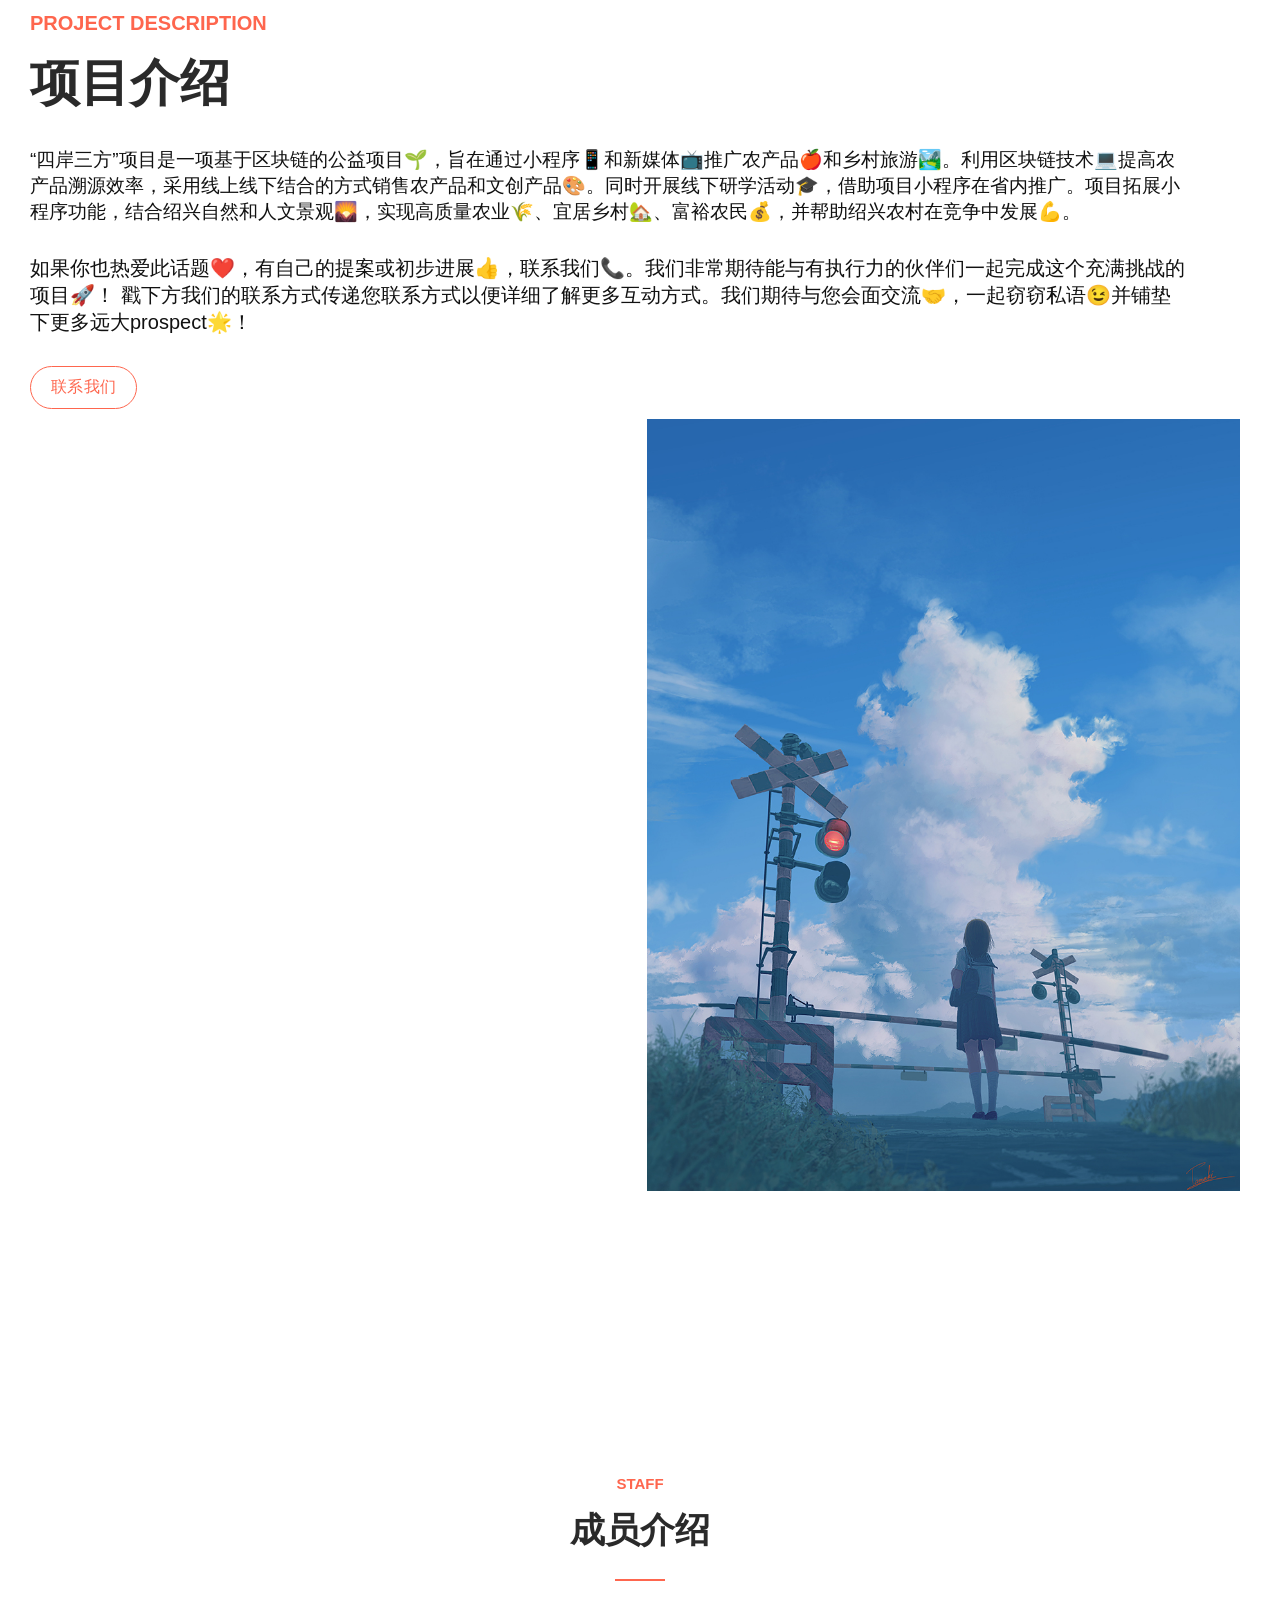
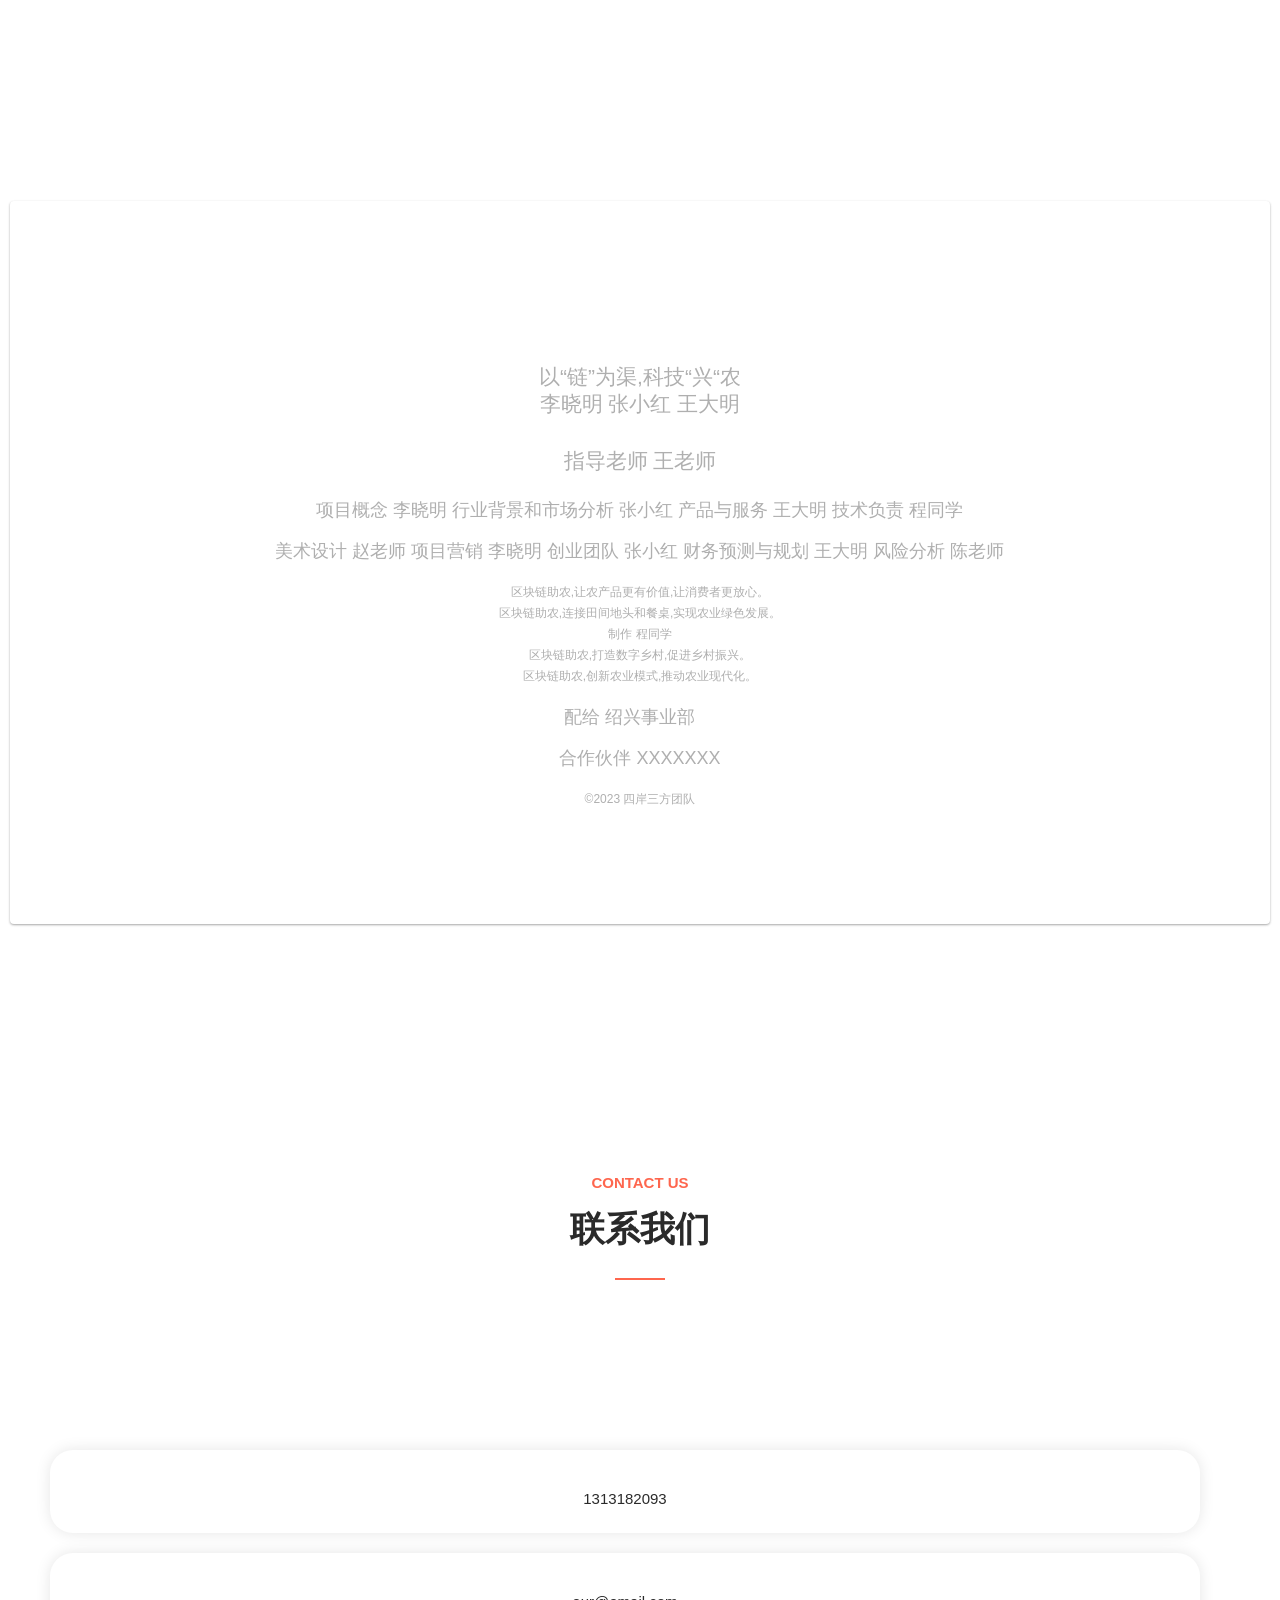
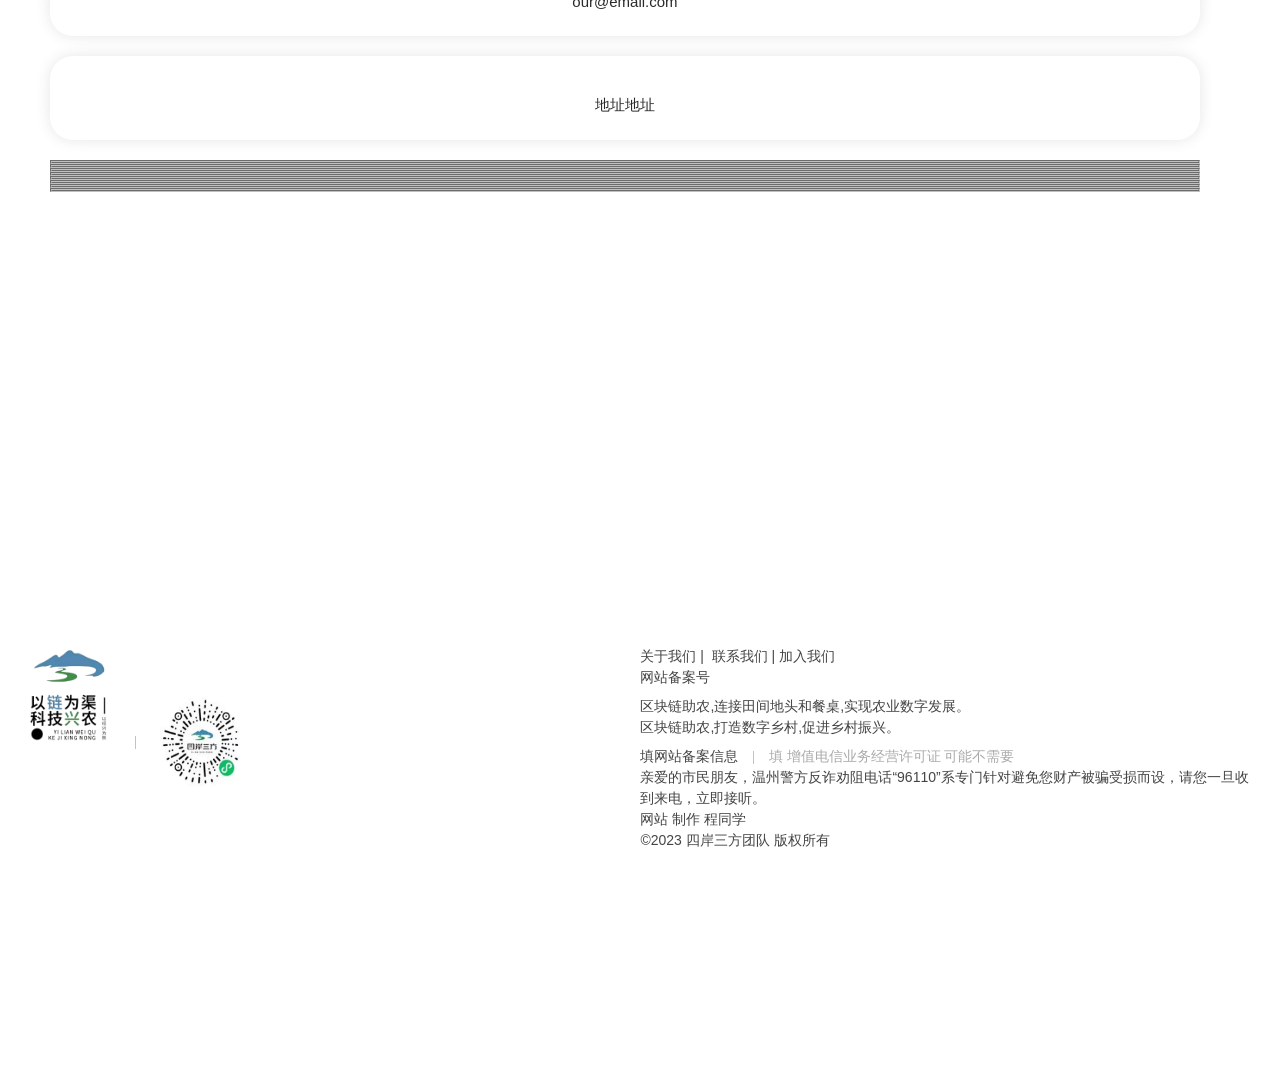
==== commit 0080967c: "页面小优化" ====
--- a/introduction.html
+++ b/introduction.html
@@ -14,7 +14,8 @@
     <!-- 引入初始样式文件 -->
     <link rel="stylesheet" href="./css/style.css">
   </head>
-  <style>* {
+  <style>
+  * {
     box-sizing: border-box;
   }
   body {
@@ -511,7 +512,7 @@
               <div class="row text-left mt-5">
                 <div class="col-12 col-md-4">
                   <div class="row">
-                    <div class="col-3"><img alt="image" src="oss.htmlpage.cn/editor/images/img_round.svg" class="img-fluid" /></div>
+                    <div class="col-3"><img alt="image" src="image/bg.jpg" class="img-fluid" /></div>
                     <div class="col-9">
                       <h3><strong>一定给我提供素材🔥</strong></h3>
                       <p>素材包括图片 文字 等等
@@ -526,7 +527,7 @@
                 </div>
                 <div class="col-12 col-md-4">
                   <div class="row">
-                    <div class="col-3"><img alt="image" src="oss.htmlpage.cn/editor/images/img_round.svg" class="img-fluid" /></div>
+                    <div class="col-3"><img alt="image" src="image/bg.jpg" class="img-fluid" /></div>
                     <div class="col-9">
                       <h3> <strong>有意见提出🍻</strong> </h3>
                       <p>做这个很花时间，所以请大家提出具体的意见和建议。</p>
@@ -539,7 +540,7 @@
                 </div>
                 <div class="col-12 col-md-4">
                   <div class="row">
-                    <div class="col-3"><img alt="image" src="oss.htmlpage.cn/editor/images/img_round.svg" class="img-fluid" /></div>
+                    <div class="col-3"><img alt="image" src="image/bg.jpg" class="img-fluid" /></div>
                     <div class="col-9">
                       <h3><strong>保持克制🎍独立开发不易</strong> </h3>
                       <p>能做，但很费时间，所以不做。少改动😵‍💫</p>
@@ -574,7 +575,7 @@
                     </div>
                   </div>
                   <div class="col-lg-6">
-                    <div data-wow-duration="1s" data-wow-delay="0.5s" class="right-image wow fadeInRight"><img src="template-1253409072.cos.ap-guangzhou.myqcloud.com/html-template/htmlpage_568_digimedia/assets/images/slider-dec-v2.png" alt="" /></div>
+                    <div data-wow-duration="1s" data-wow-delay="0.5s" class="right-image wow fadeInRight"><img src="image/bg1.jpg" alt="" /></div>
                   </div>
                 </div>
               </div>
@@ -768,7 +769,7 @@
                     <br/>
                     <img alt="页脚logo.png" src="image/页脚logo.png" id="ip3jgc" class="c30688"/>
                 <span class="split-line c32672">|</span>
-                <img src="http://127.0.0.1:5501/image/%E4%BA%8C%E7%BB%B4%E7%A0%81(temp).png" class="c30609"/>
+                <img src="image/二维码(temp).png" class="c30609"/>
               </div>
             </div>
             <div class="cell">
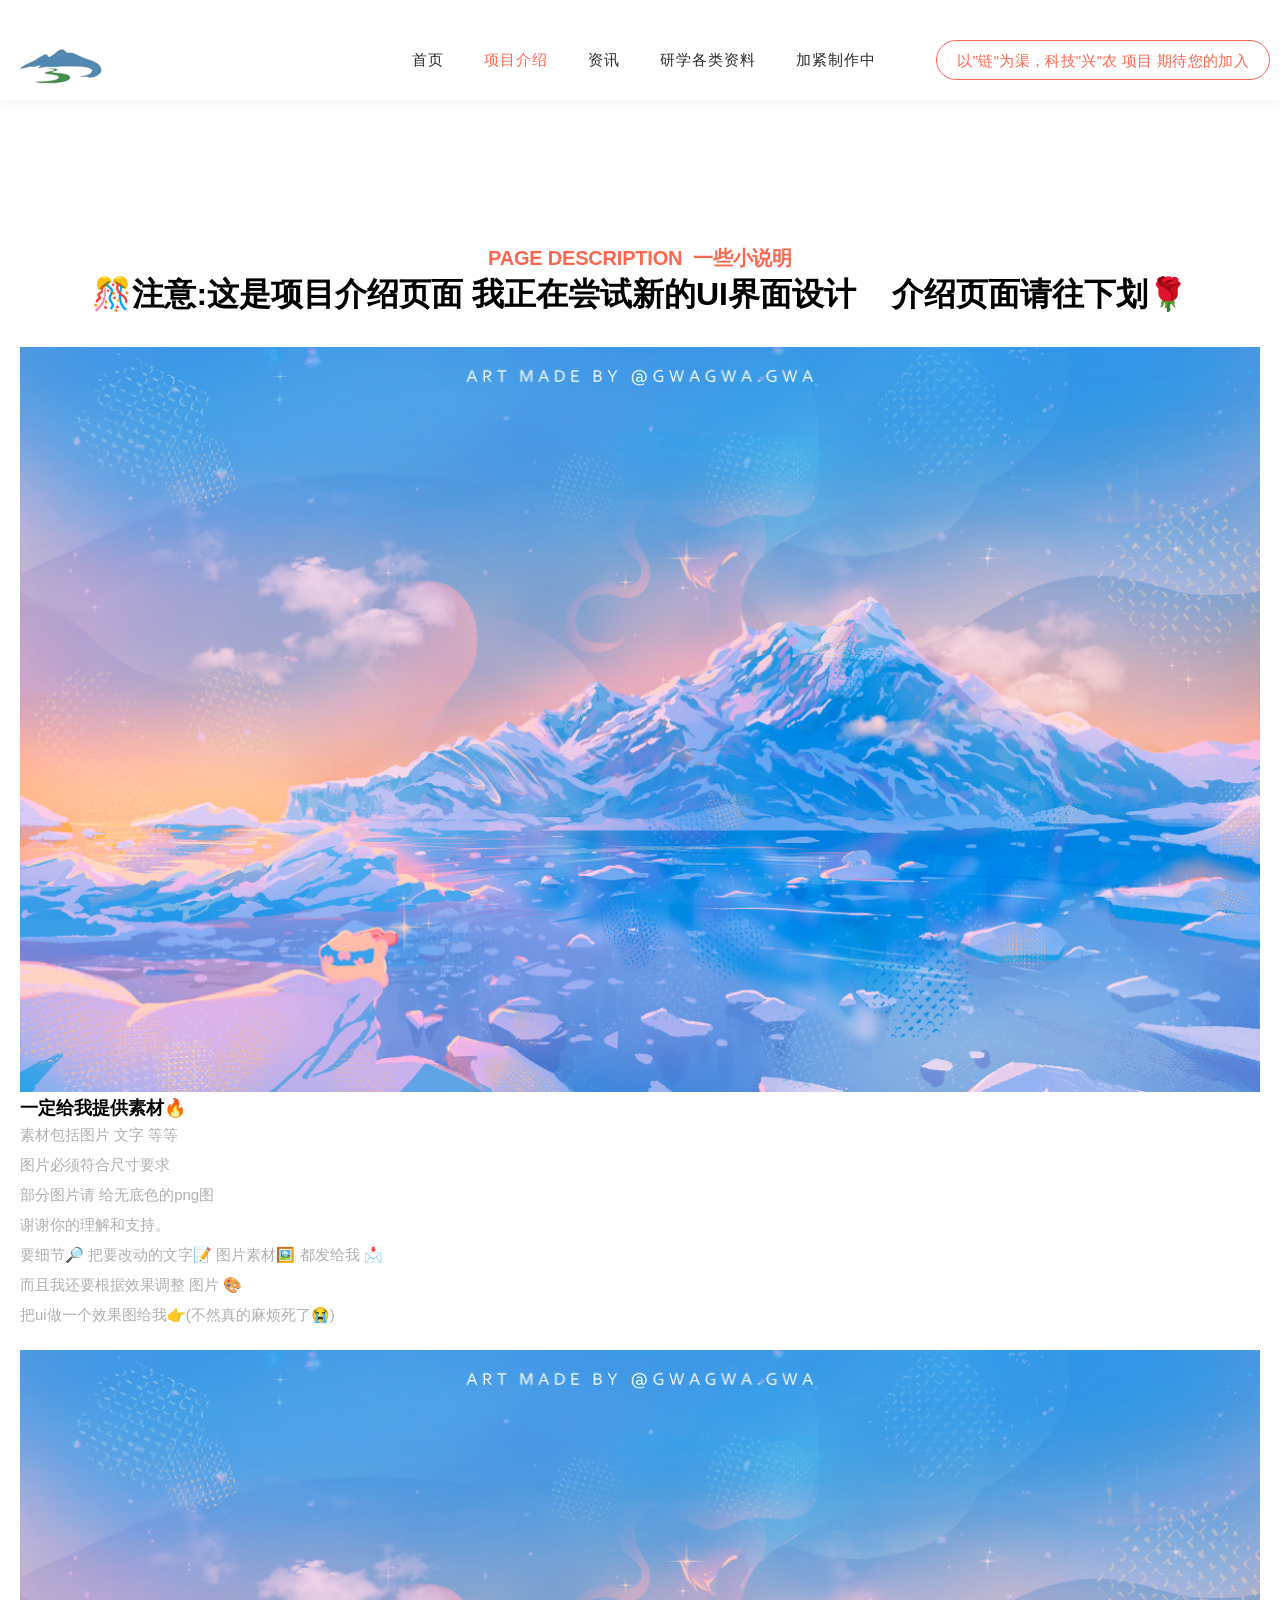
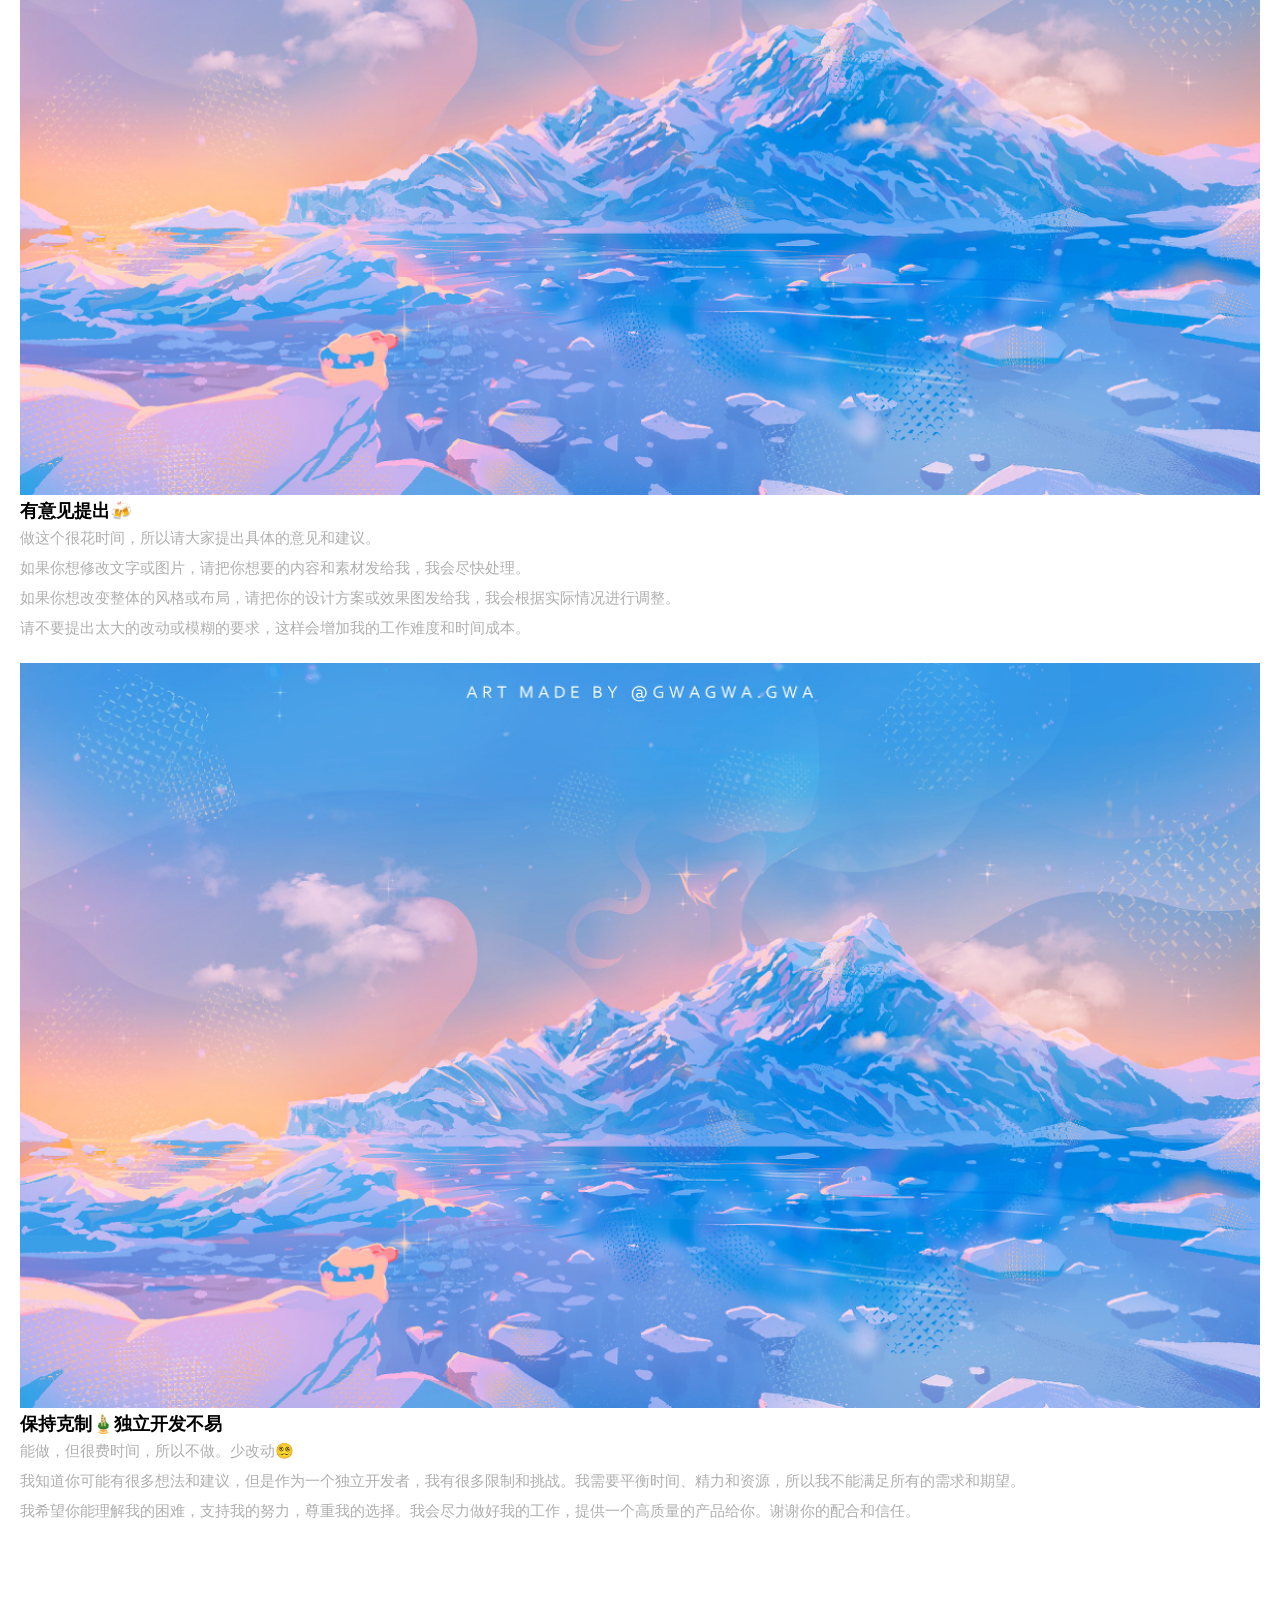
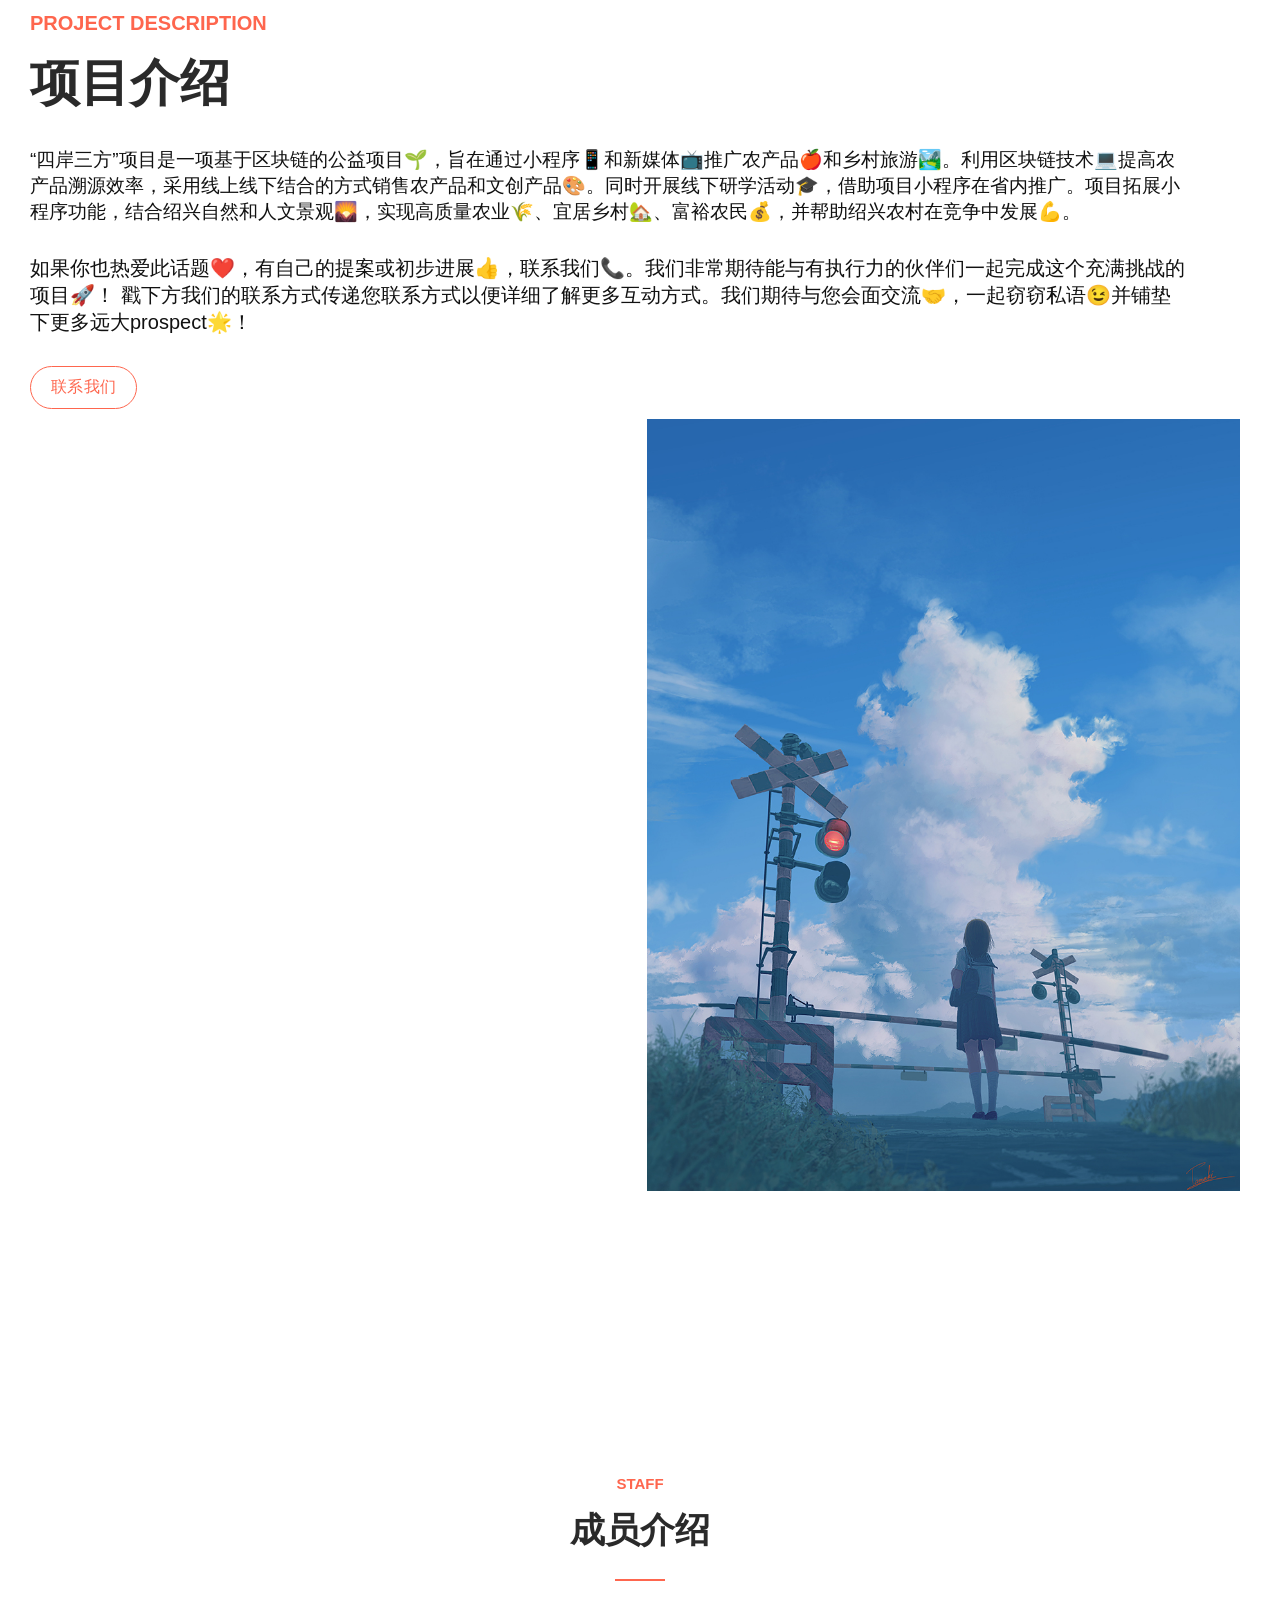
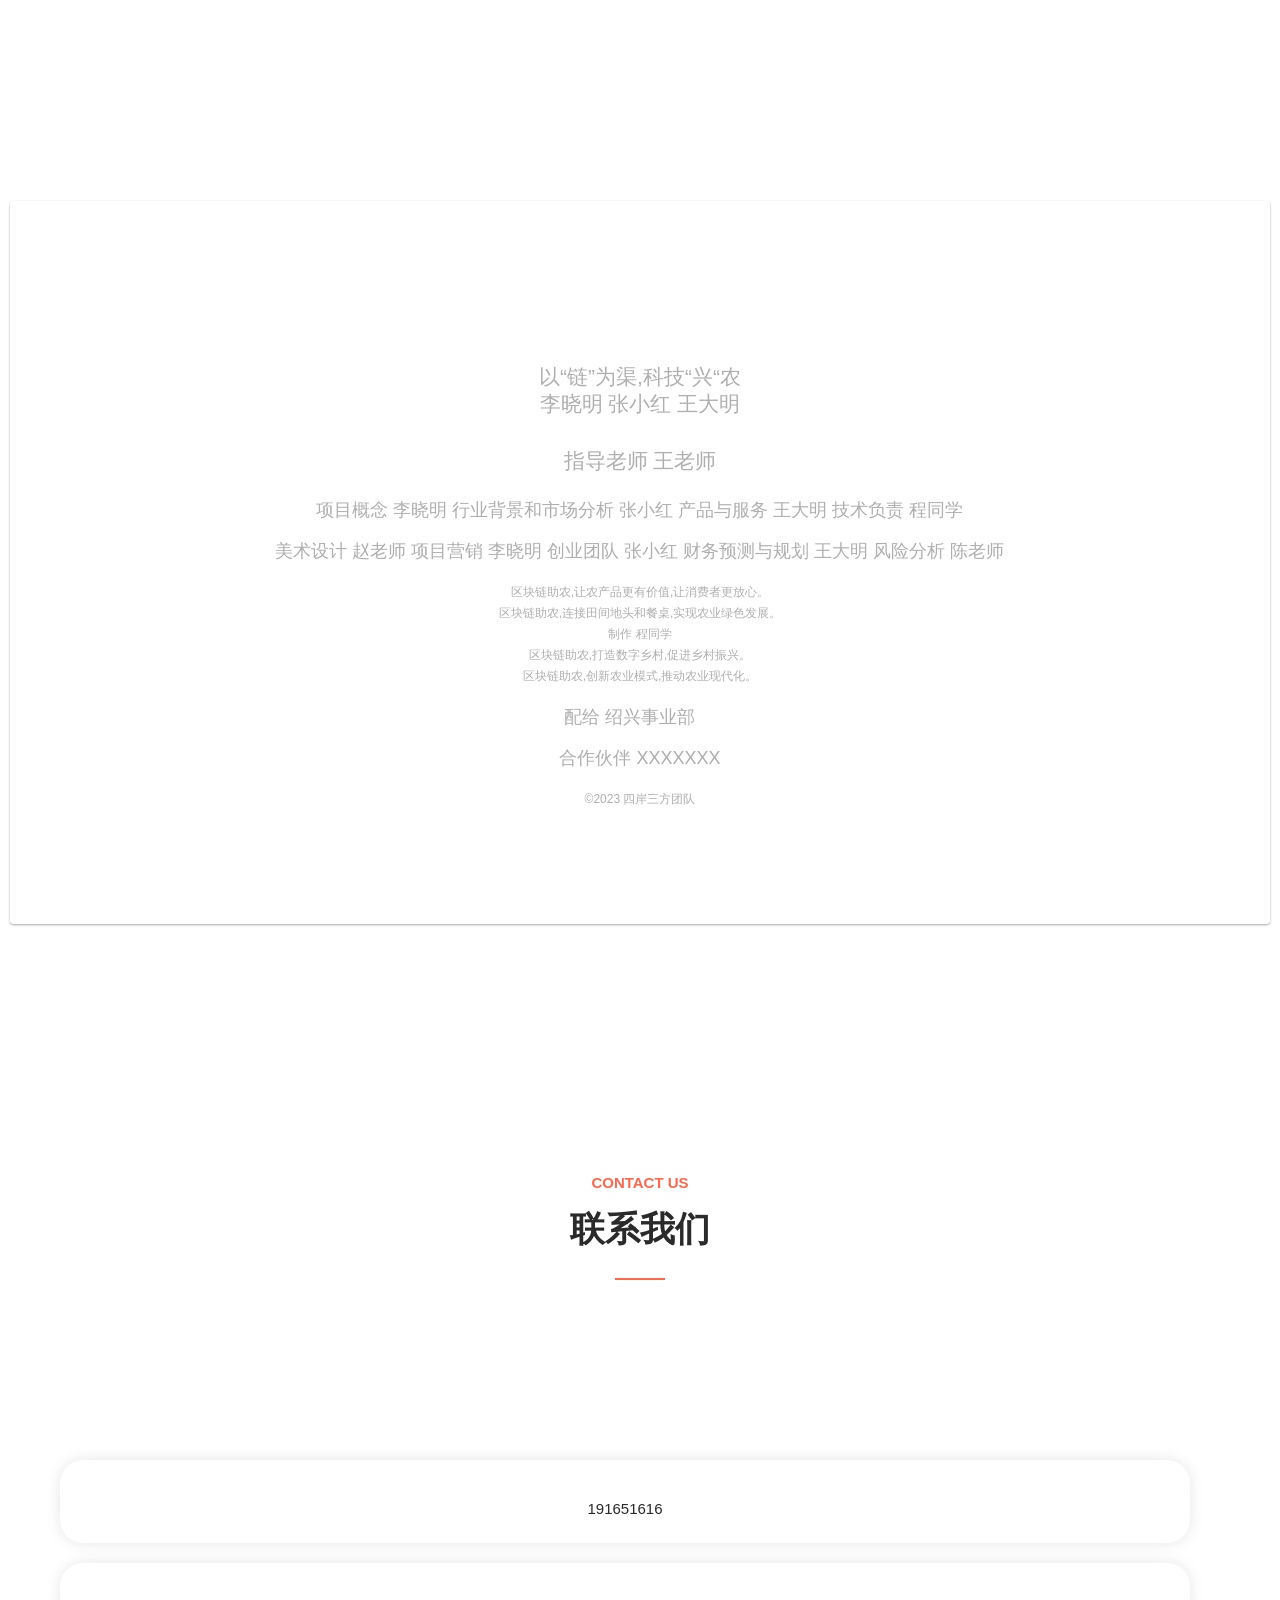
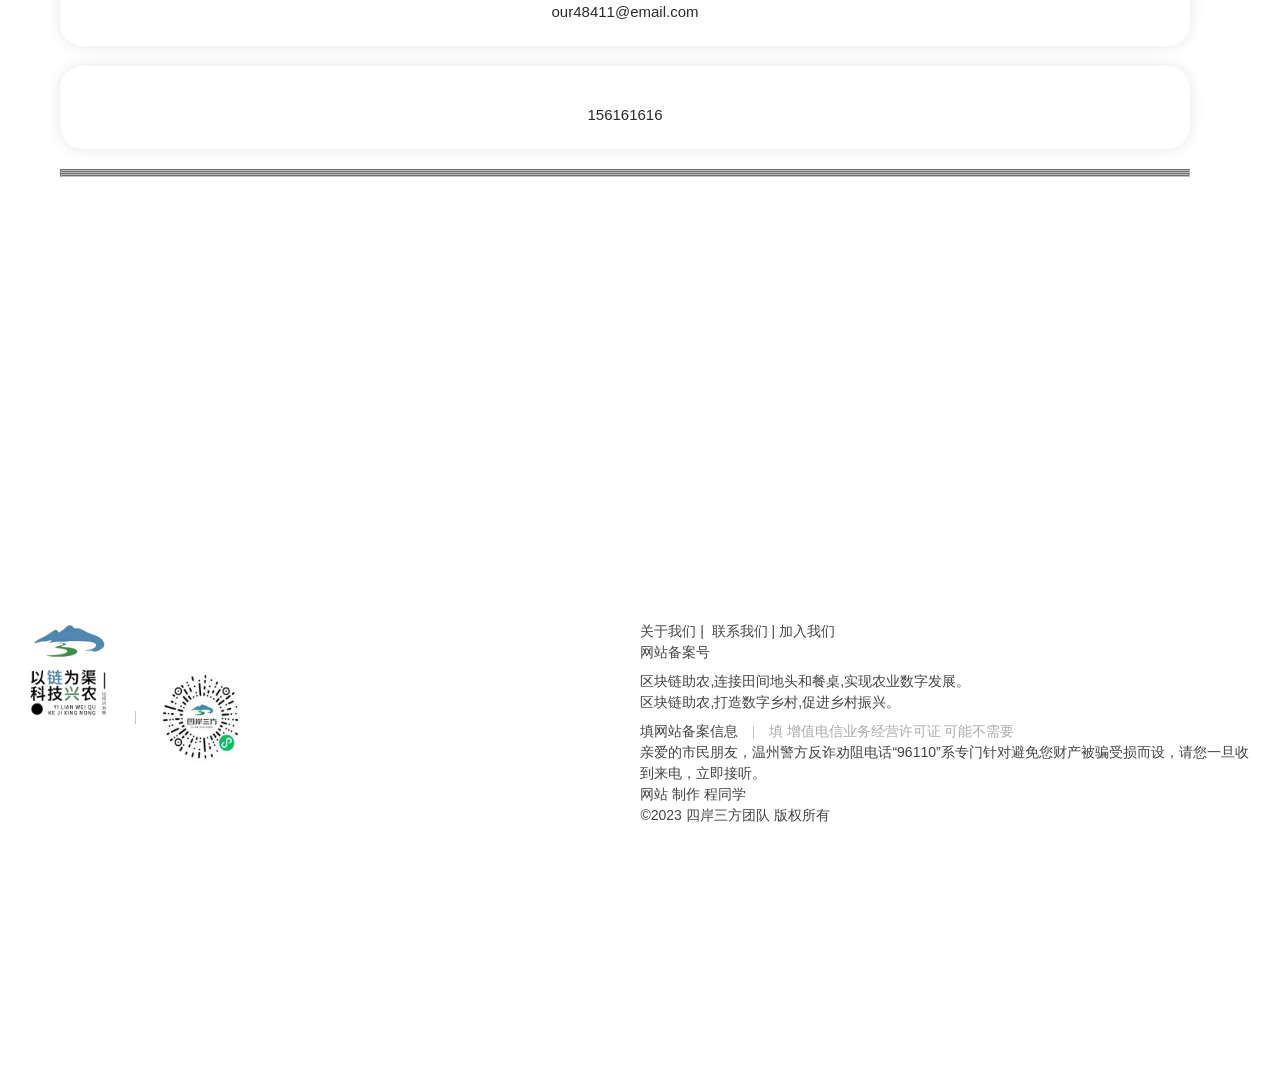
==== commit 8fbd52b6: "小问题修改" ====
--- a/introduction.html
+++ b/introduction.html
@@ -489,7 +489,7 @@
                     <li class="scroll-to-section"><a href="introduction.html"class="active">项目介绍</a></li>
                     <li class="scroll-to-section"><a href="news.html"  >资讯</a></li>
                     <li class="scroll-to-section"><a href="product.html">研学各类资料</a></li>
-                    <li class="scroll-to-section"><a href="introduction.html#contact">加紧制作中</a></li>
+                    <li class="scroll-to-section"><a href="making.html">加紧制作中</a></li>
                     <li class="scroll-to-section">
                       <div class="border-first-button"><a href="introduction.html#contact">以"链"为渠，科技"兴"农 项目 期待您的加入</a></div>
                     </li>
@@ -706,55 +706,46 @@
                   <h4>联系我们</h4>
                   <div class="line-dec"></div>
                 </div>
-                <div class="fill-form">
-                  <div class="row">
-                    <div class="col-lg-4">
-                      <div class="info-post">
-                        <div class="icon"><img src="template-1253409072.cos.ap-guangzhou.myqcloud.com/html-template/htmlpage_568_digimedia/assets/images/phone-icon.png" alt="" /><a href="#">1313182093</a></div>
-                      </div>
-                    </div>
-                    <div class="col-lg-4">
-                      <div class="info-post">
-                        <div class="icon"><img src="template-1253409072.cos.ap-guangzhou.myqcloud.com/html-template/htmlpage_568_digimedia/assets/images/email-icon.png" alt="" /><a href="#">our@email.com</a></div>
-                      </div>
-                    </div>
-                    <div class="col-lg-4">
-                      <div class="info-post">
-                        <div class="icon"><img src="template-1253409072.cos.ap-guangzhou.myqcloud.com/html-template/htmlpage_568_digimedia/assets/images/location-icon.png" alt="" /><a href="#">地址地址</a></div>
-                      </div>
-                    </div>
-                    <div class="col-lg-6">
-                      <fieldset></fieldset>
-                      <fieldset></fieldset>
-                      <fieldset></fieldset>
-                    </div>
-                    <div class="col-lg-6">
-                      <fieldset></fieldset>
-                      <fieldset></fieldset>
-                      <fieldset></fieldset>
-                    </div>
-                    <div class="col-lg-6">
-                      <fieldset></fieldset>
-                    </div>
-                    <div class="col-lg-12">
-                      <fieldset></fieldset>
-                    </div>
-                  </div>
-                </div>
               </div>
               <div data-wow-duration="0.5s" data-wow-delay="0.25s" class="col-lg-12 wow fadeInUp">
                 <form id="contact-2" action="" method="post">
                   <div class="row">
                     <div class="col-lg-12">
-                      <div class="contact-dec"><img src="template-1253409072.cos.ap-guangzhou.myqcloud.com/html-template/htmlpage_568_digimedia/assets/images/contact-dec-v2.png" alt="" /></div>
+                      <div class="contact-dec"></div>
                     </div>
                     <div class="col-lg-7"></div>
+                    <div class="fill-form">
+                      <div class="row">
+                        <div class="col-lg-4">
+                          <div class="info-post">
+                            <div class="icon"><img src="template-1253409072.cos.ap-guangzhou.myqcloud.com/html-template/htmlpage_568_digimedia/assets/images/phone-icon.png" alt="" /><a href="#">191651616</a></div>
+                          </div>
+                        </div>
+                        <div class="col-lg-4">
+                          <div class="info-post">
+                            <div class="icon"><img src="template-1253409072.cos.ap-guangzhou.myqcloud.com/html-template/htmlpage_568_digimedia/assets/images/email-icon.png" alt="" /><a href="#">our48411@email.com</a></div>
+                          </div>
+                        </div>
+                        <div class="col-lg-4">
+                          <div class="info-post">
+                            <div class="icon"><img src="template-1253409072.cos.ap-guangzhou.myqcloud.com/html-template/htmlpage_568_digimedia/assets/images/location-icon.png" alt="" /><a href="#">156161616</a></div>
+                          </div>
+                        </div>
+                        <div class="col-lg-6">
+                          <fieldset></fieldset>
+                        </div>
+                        <div class="col-lg-12">
+                          <fieldset></fieldset>
+                        </div>
+                      </div>
+                    </div>
                   </div>
                 </form>
               </div>
             </div>
           </div>
-        </div>  <footer data-block-type="footers" data-id="6" class="fdb-block footer-large fp-active">
+        </div>
+        <footer data-block-type="footers" data-id="6" class="fdb-block footer-large fp-active">
           <div class="container">
             <div class="row align-items-top">
               <div class="col-12 col-sm-6 col-md-4 col-lg-3 text-sm-left">
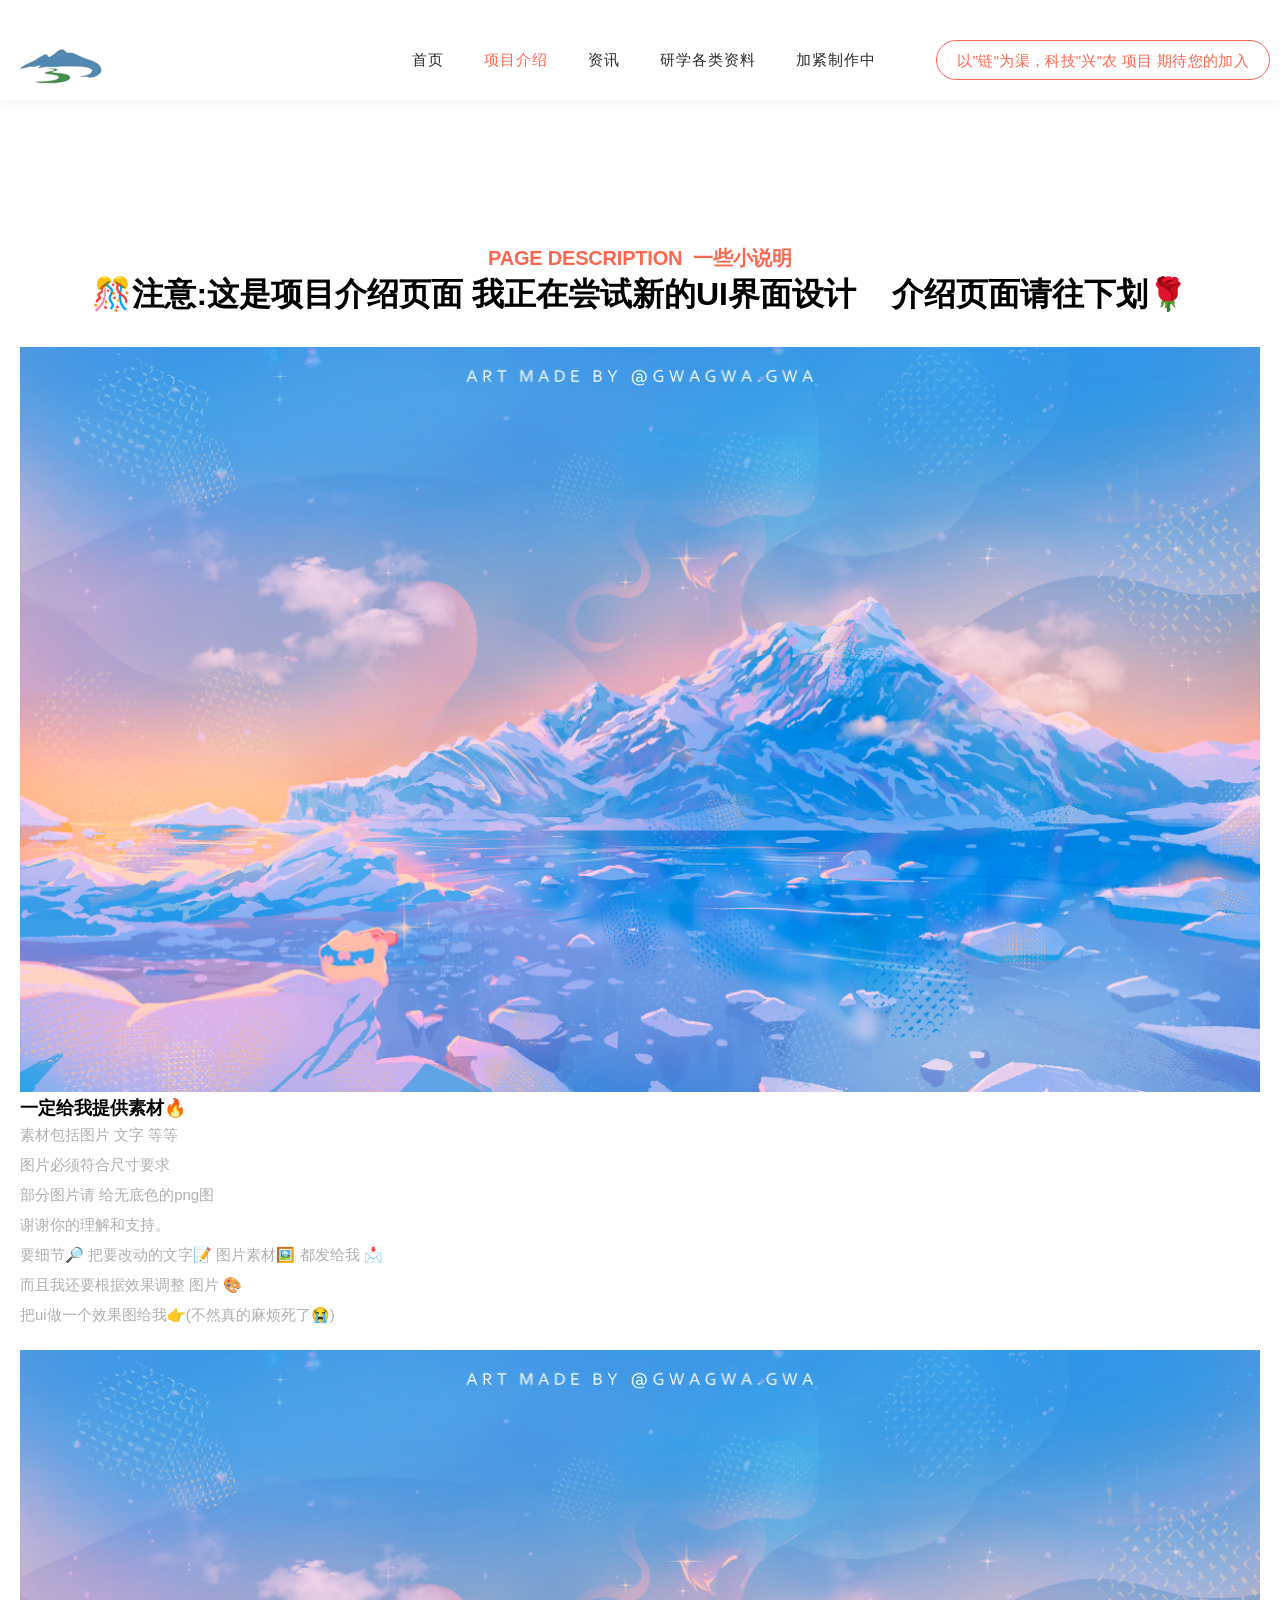
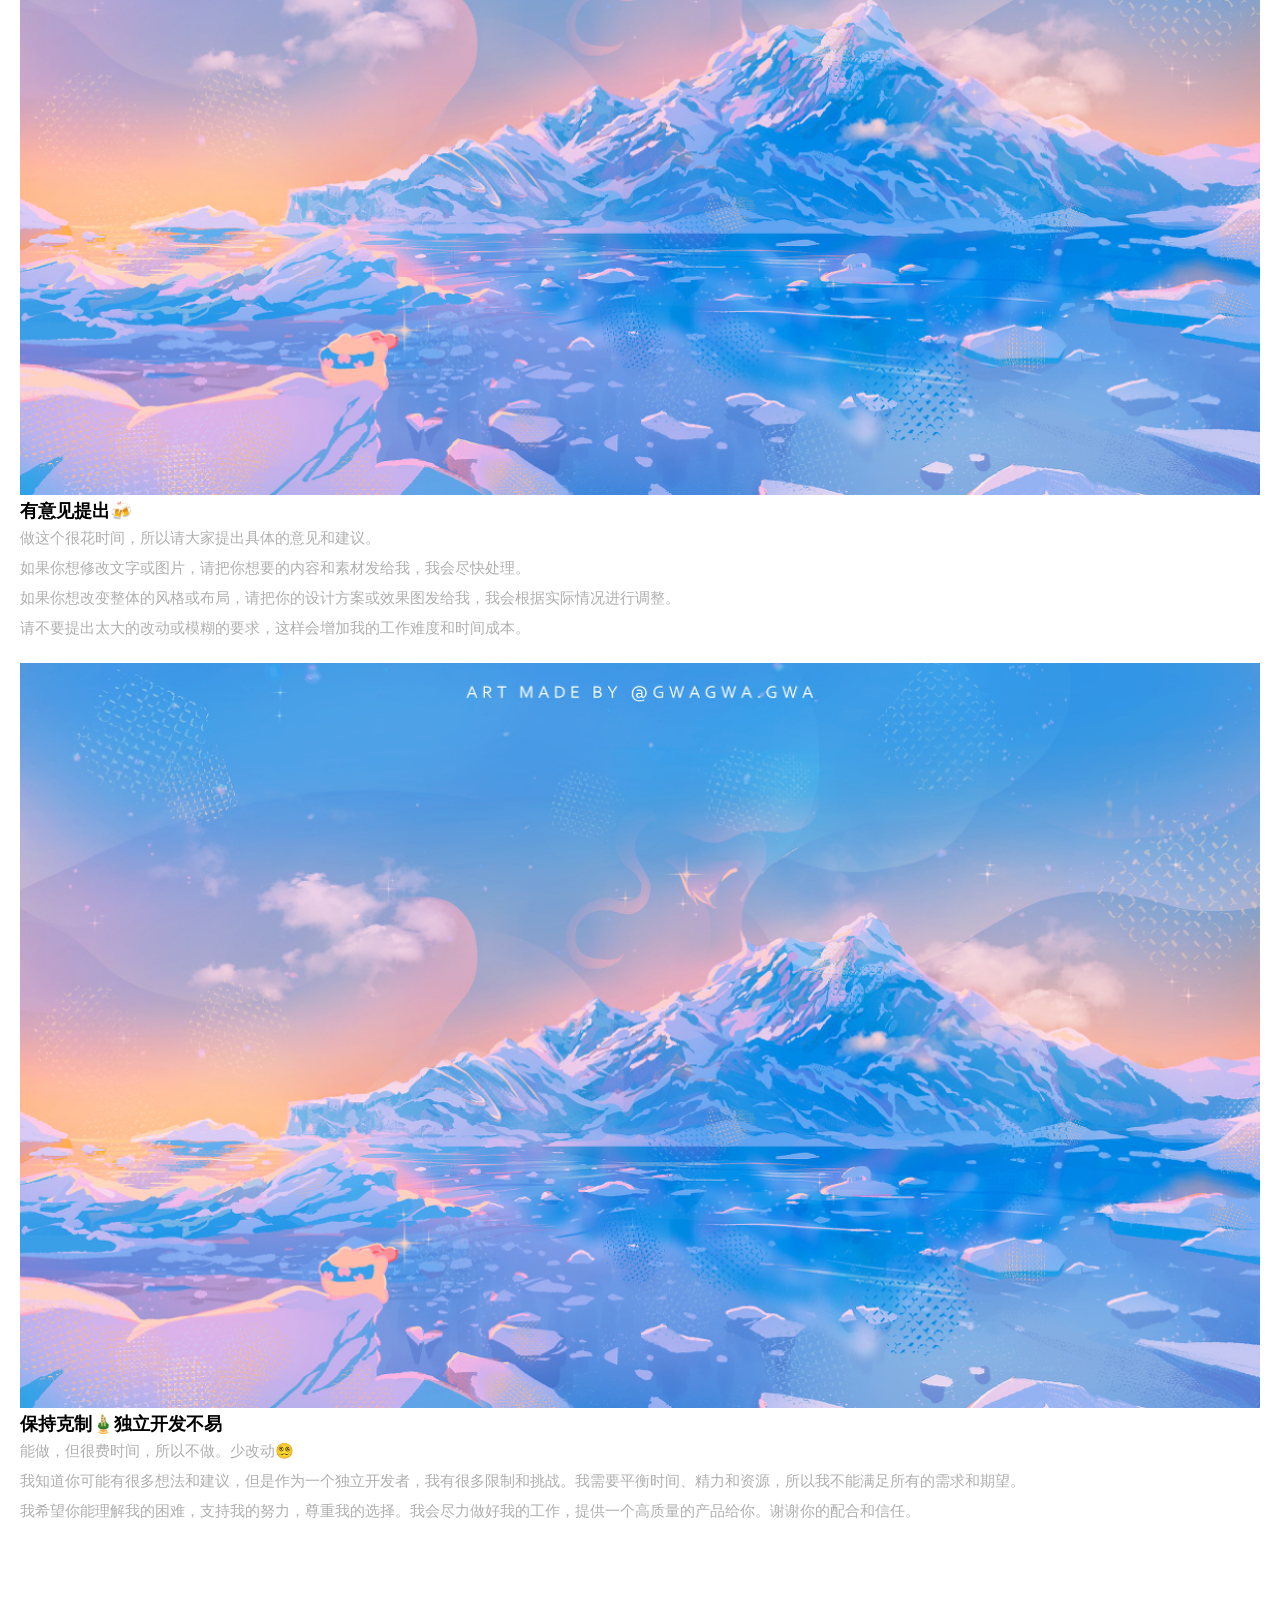
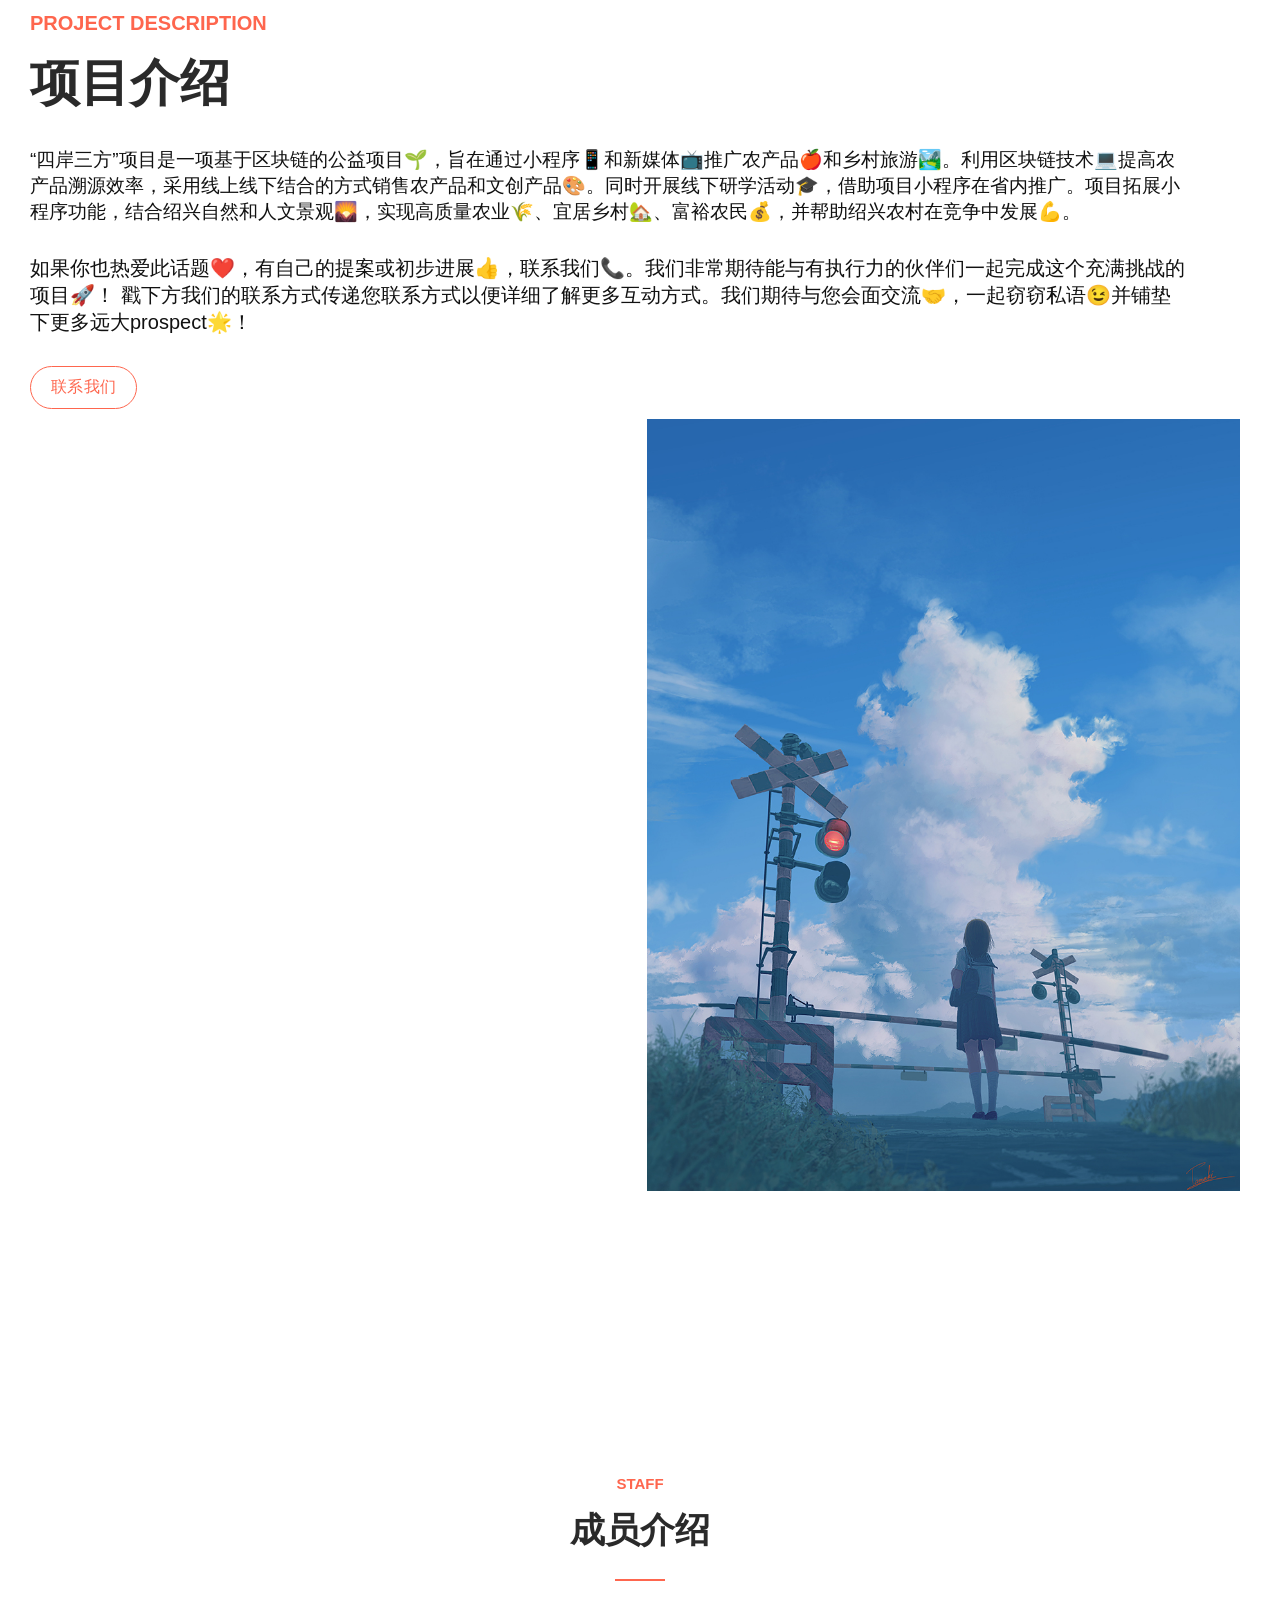
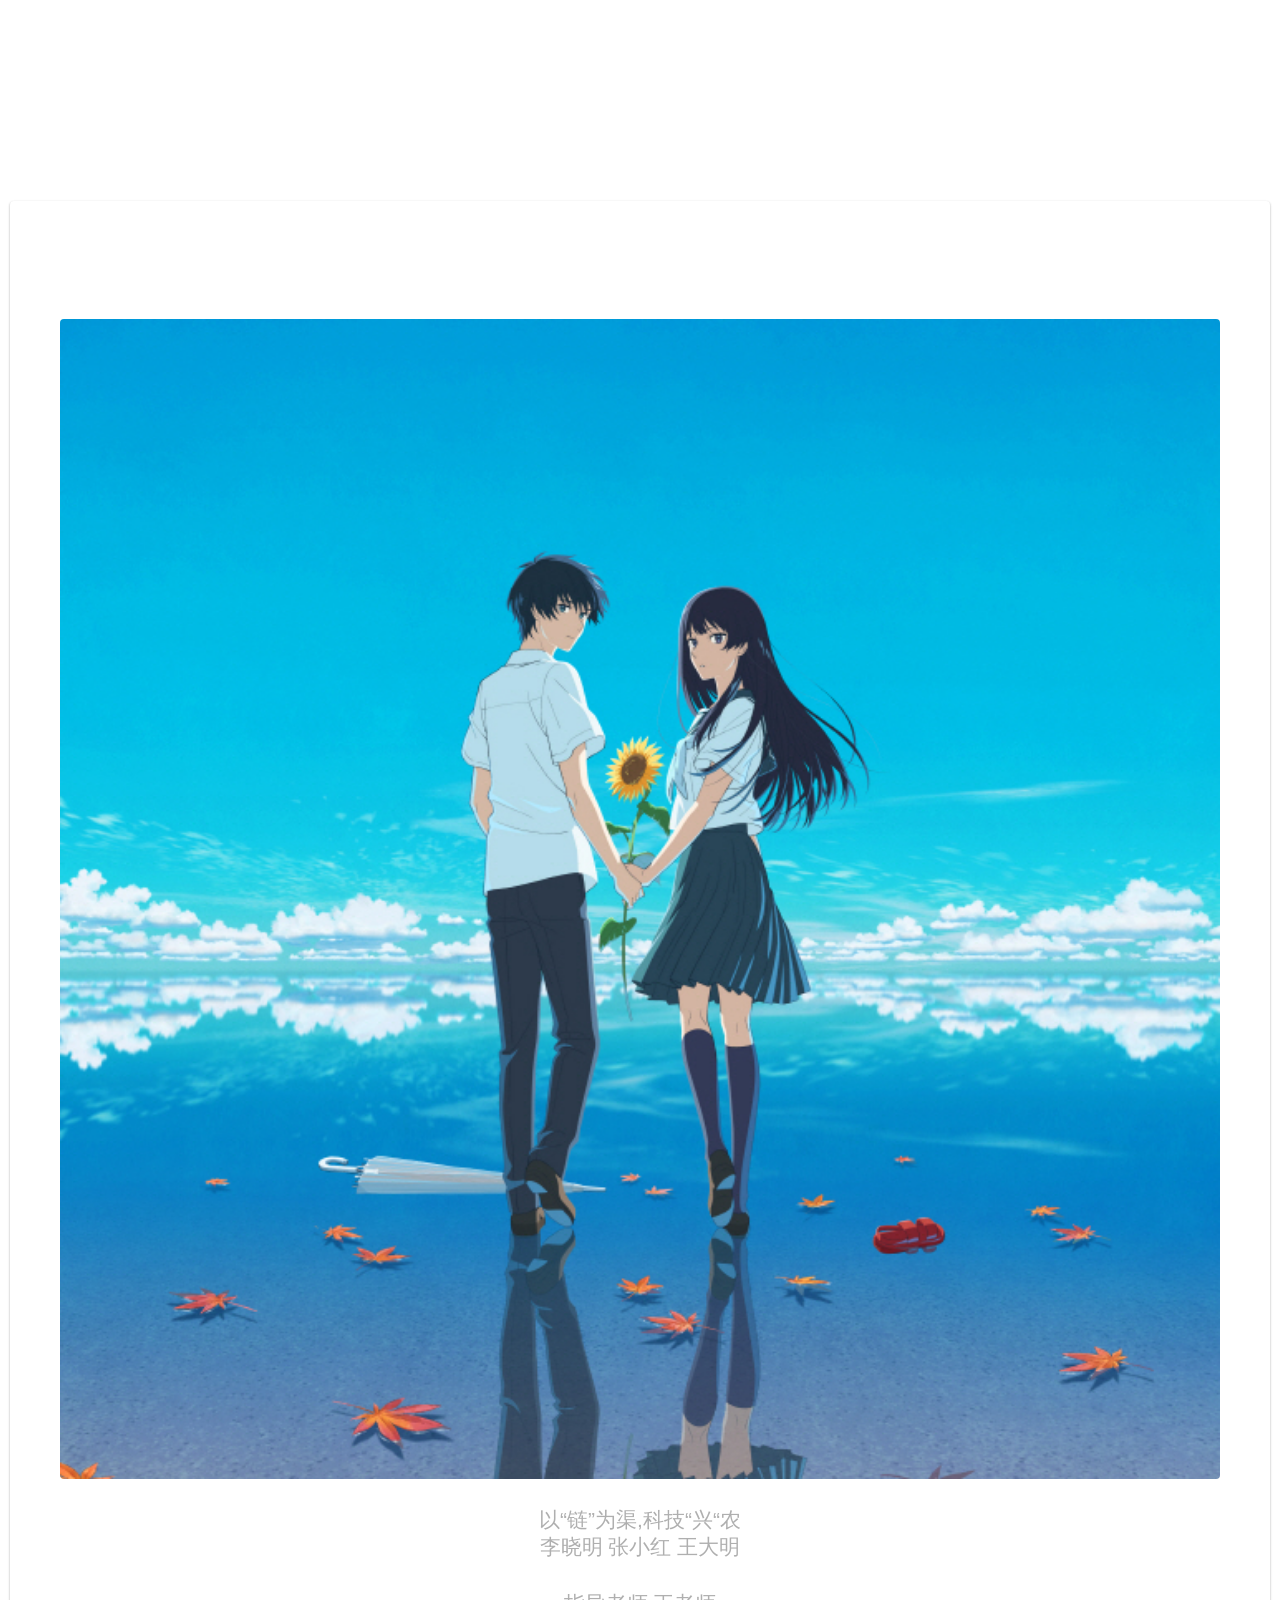
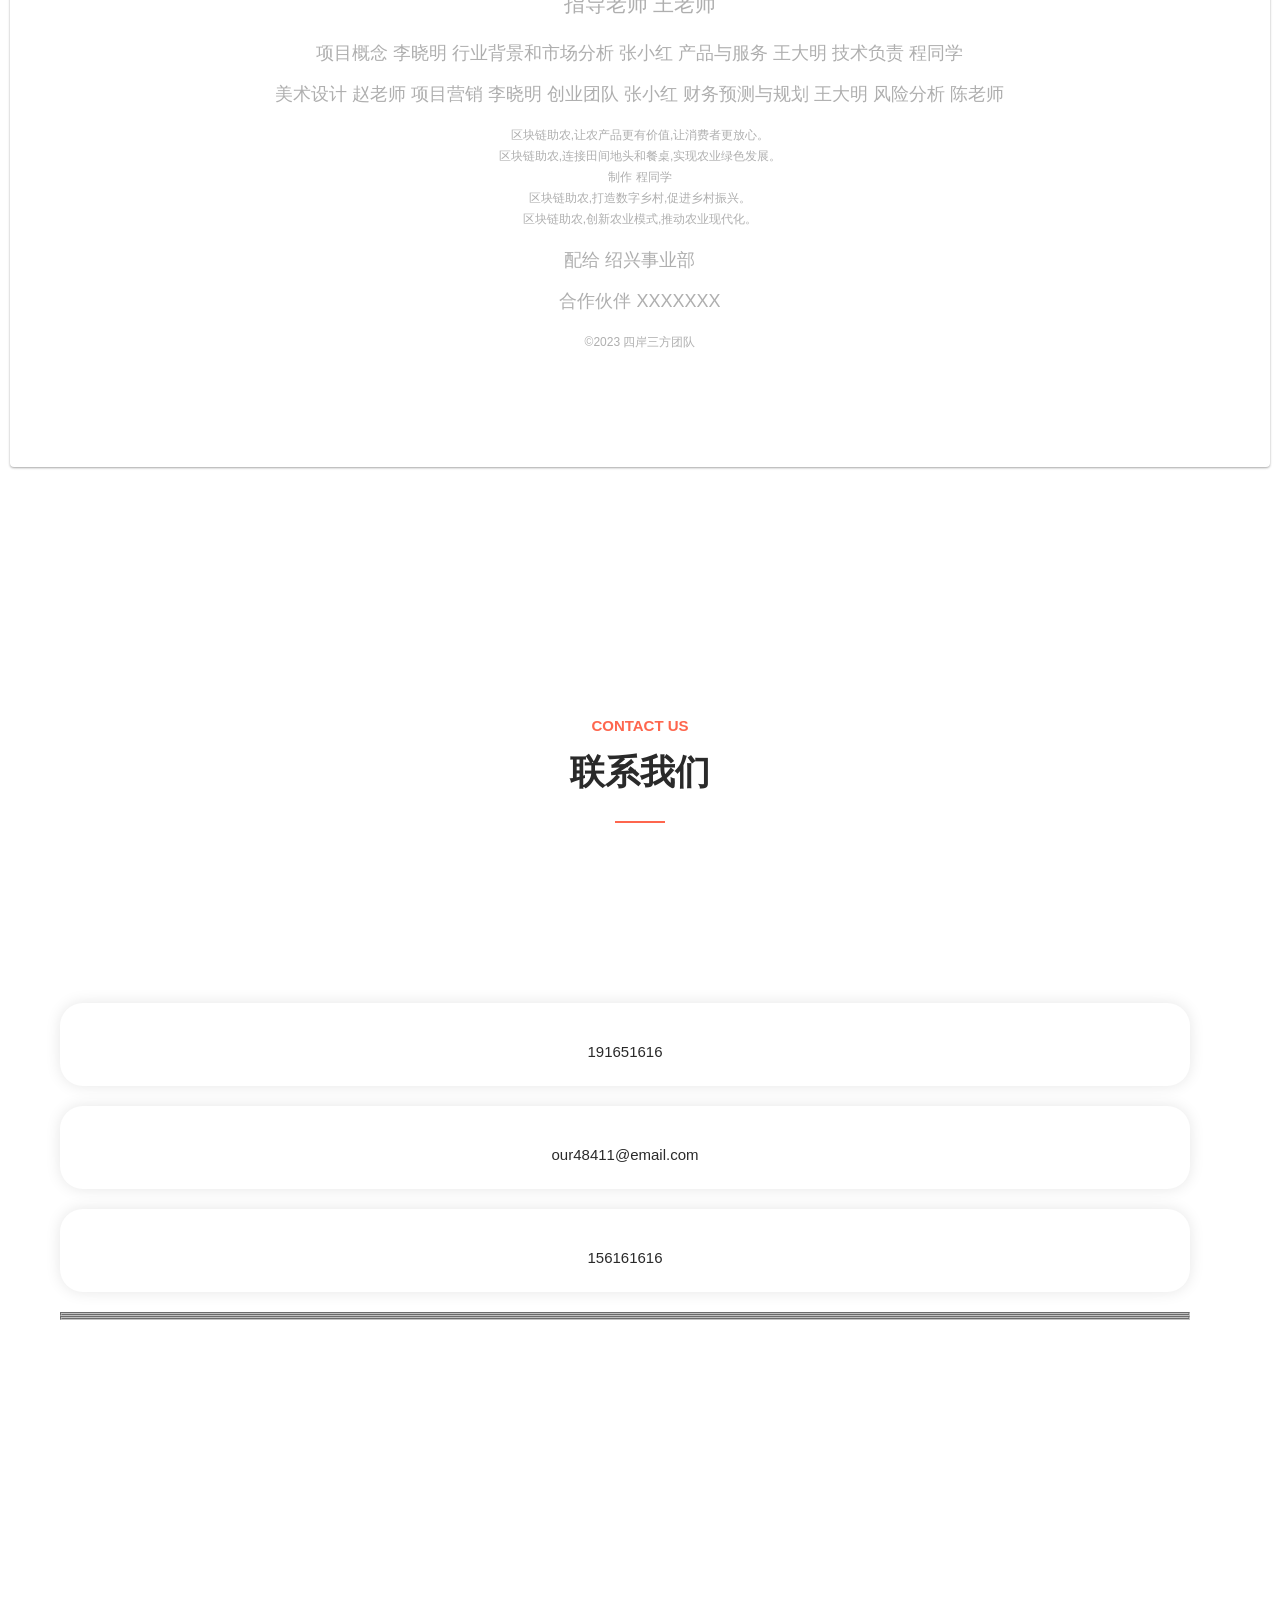
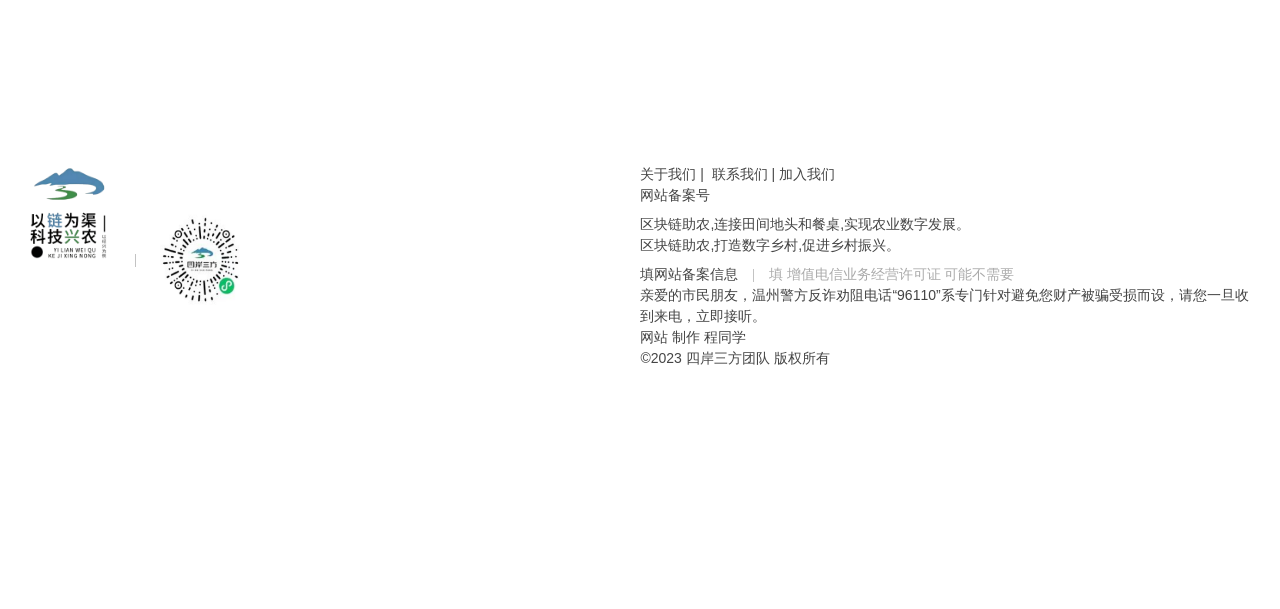
==== commit 485f8d8d: "1" ====
--- a/introduction.html
+++ b/introduction.html
@@ -651,7 +651,7 @@
                     <div class="container pt-12 pt-md-14 pb-14 pb-md-16">
                       <div class="row gx-md-8 gx-xl-12 gy-6 align-items-center">
                         <div class="col-md-8 col-lg-6 mx-auto">
-                          <div class="img-mask mask-1"><img src="template-1253409072.cos.ap-guangzhou.myqcloud.com/vip-tpl/assets/img/photos/about29.jpg" alt="" /></div>
+                          <div class="img-mask mask-1"><img src="image/Cover.jpg" alt="" /></div>
                         </div>
                         <!--/column -->
                         <div class="col-lg-6">
